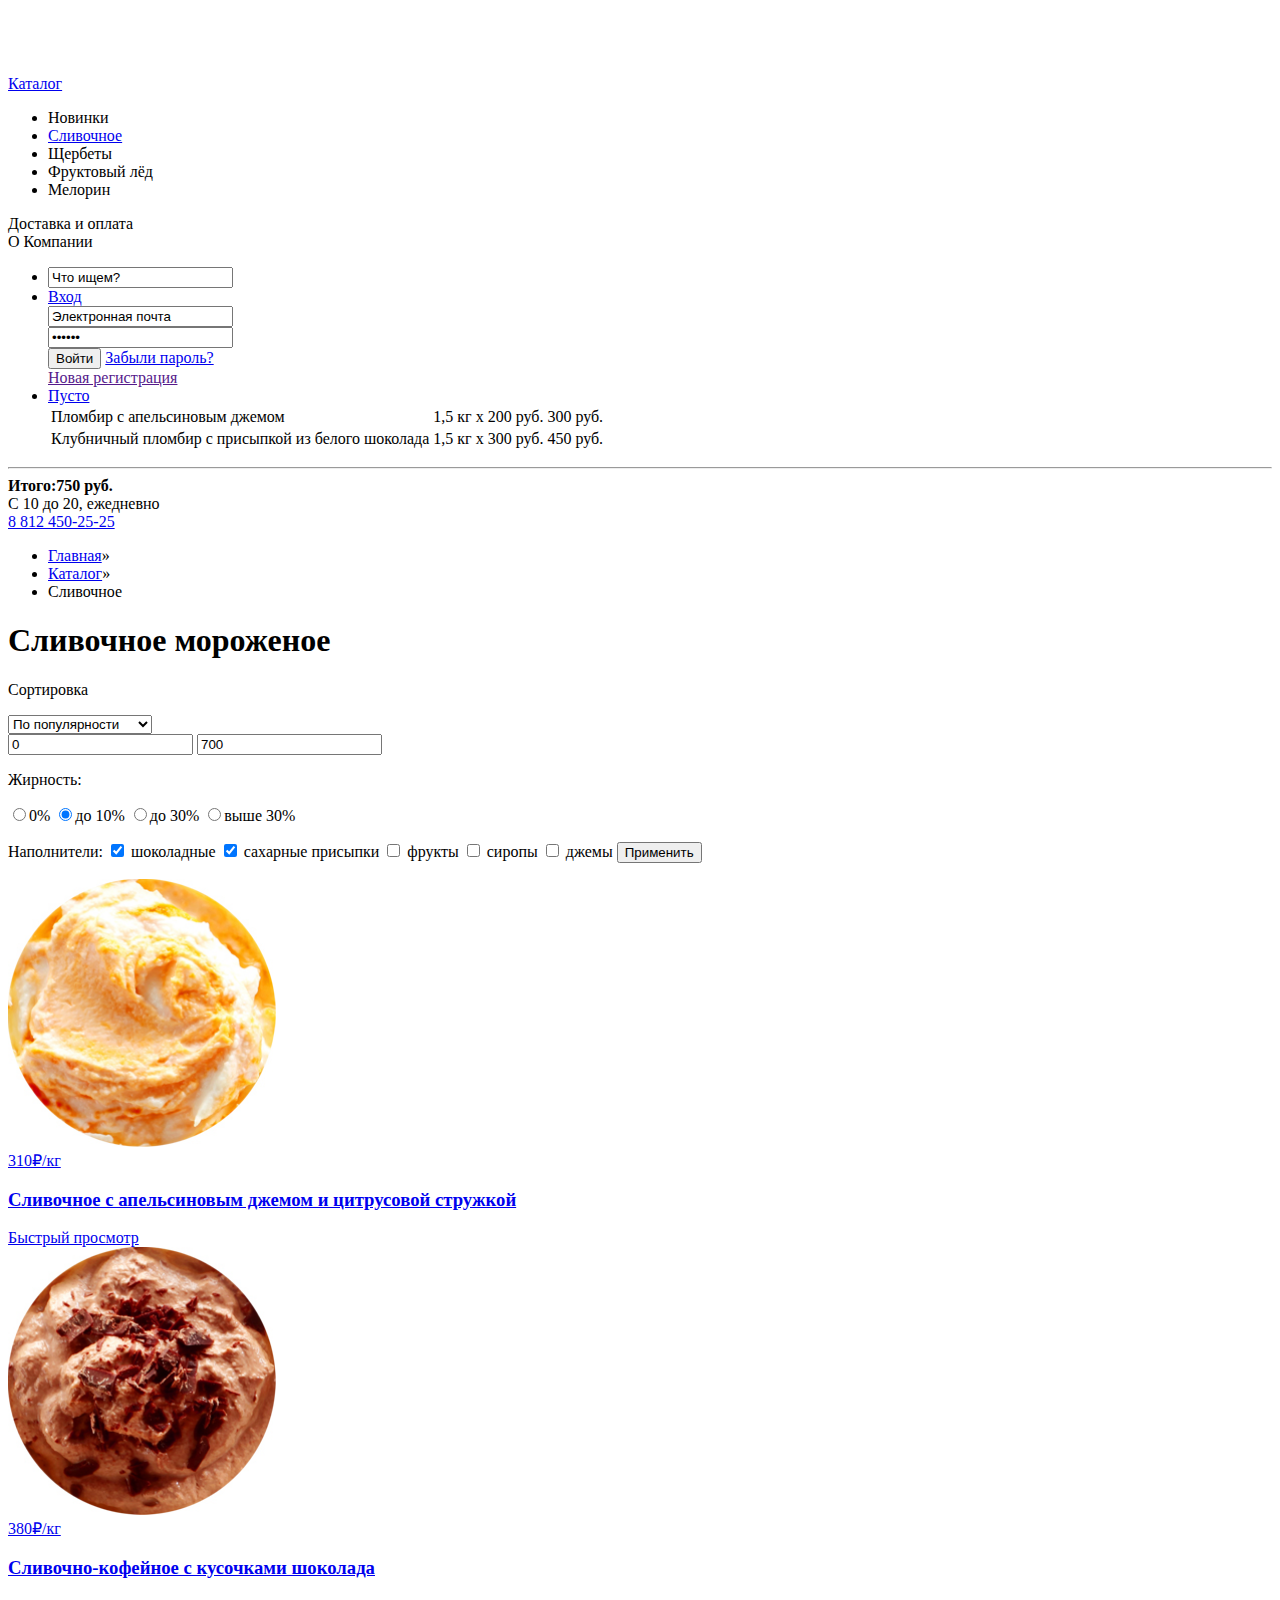
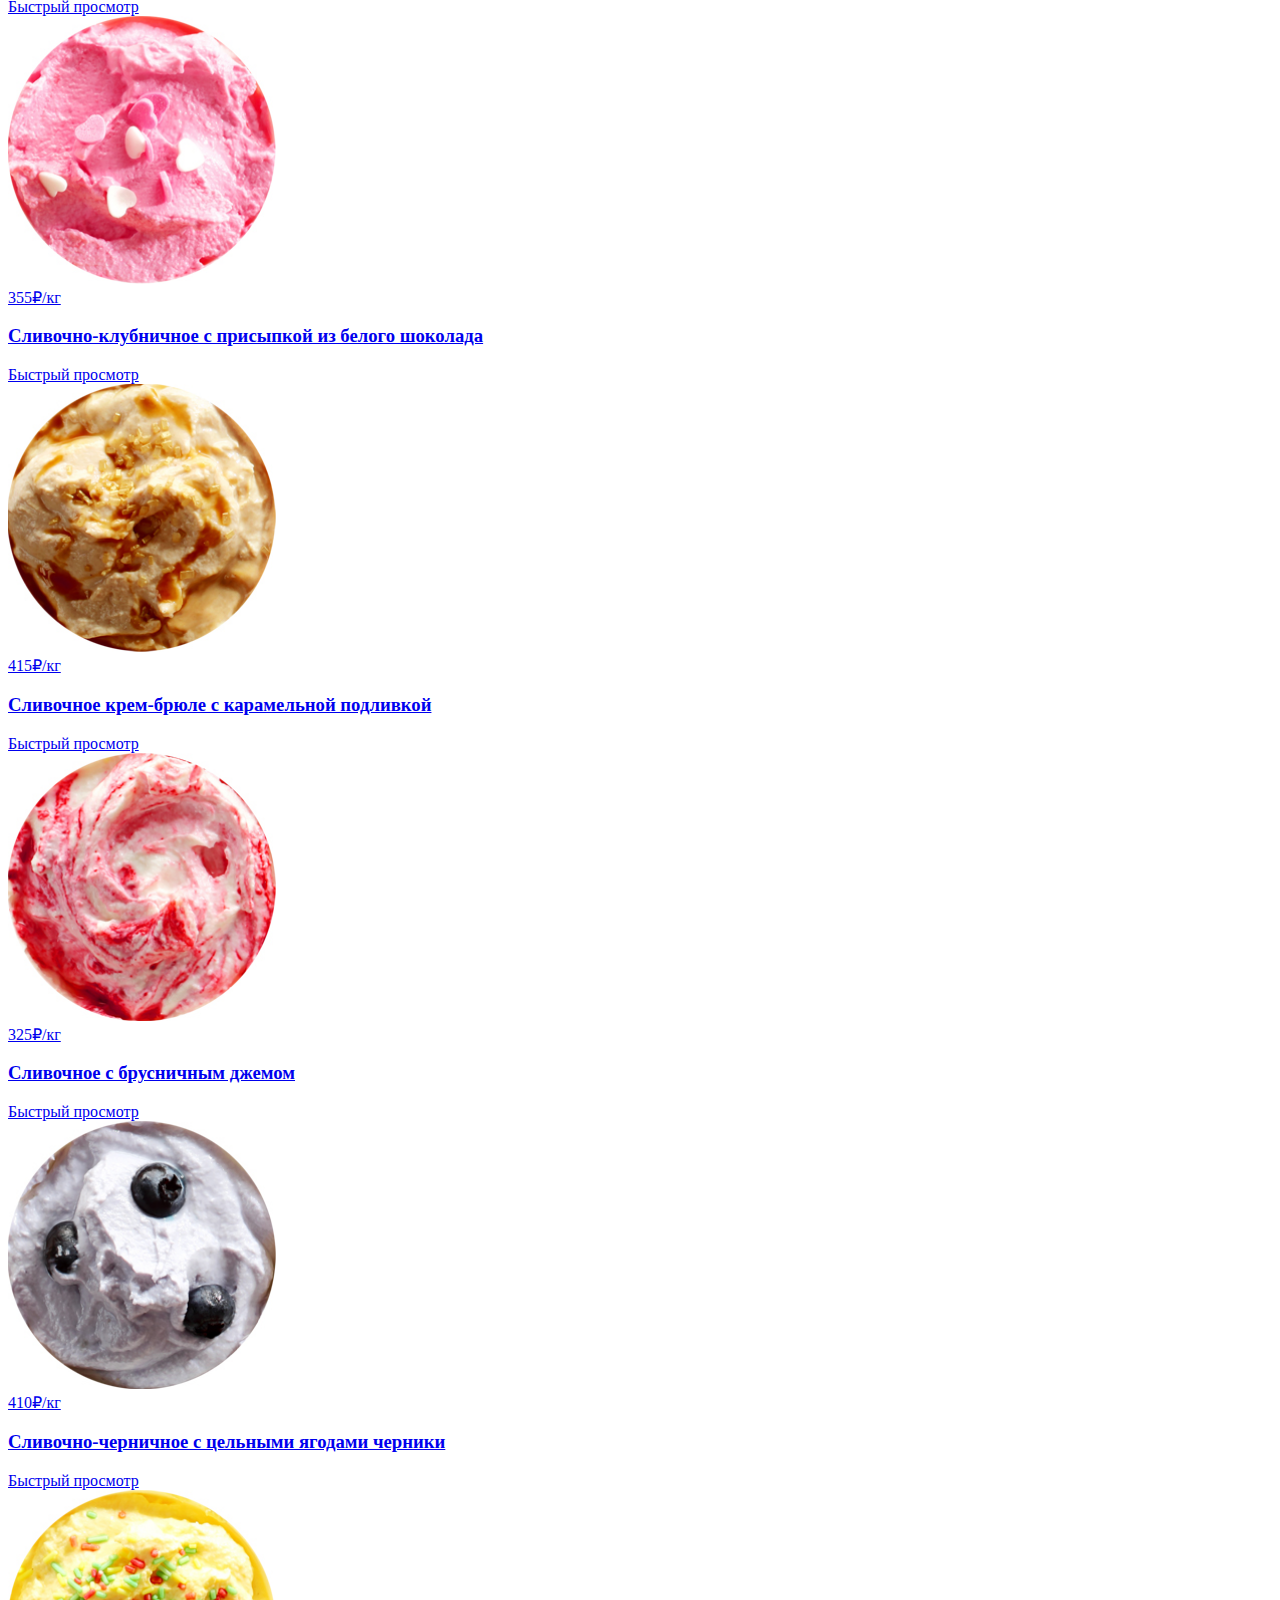
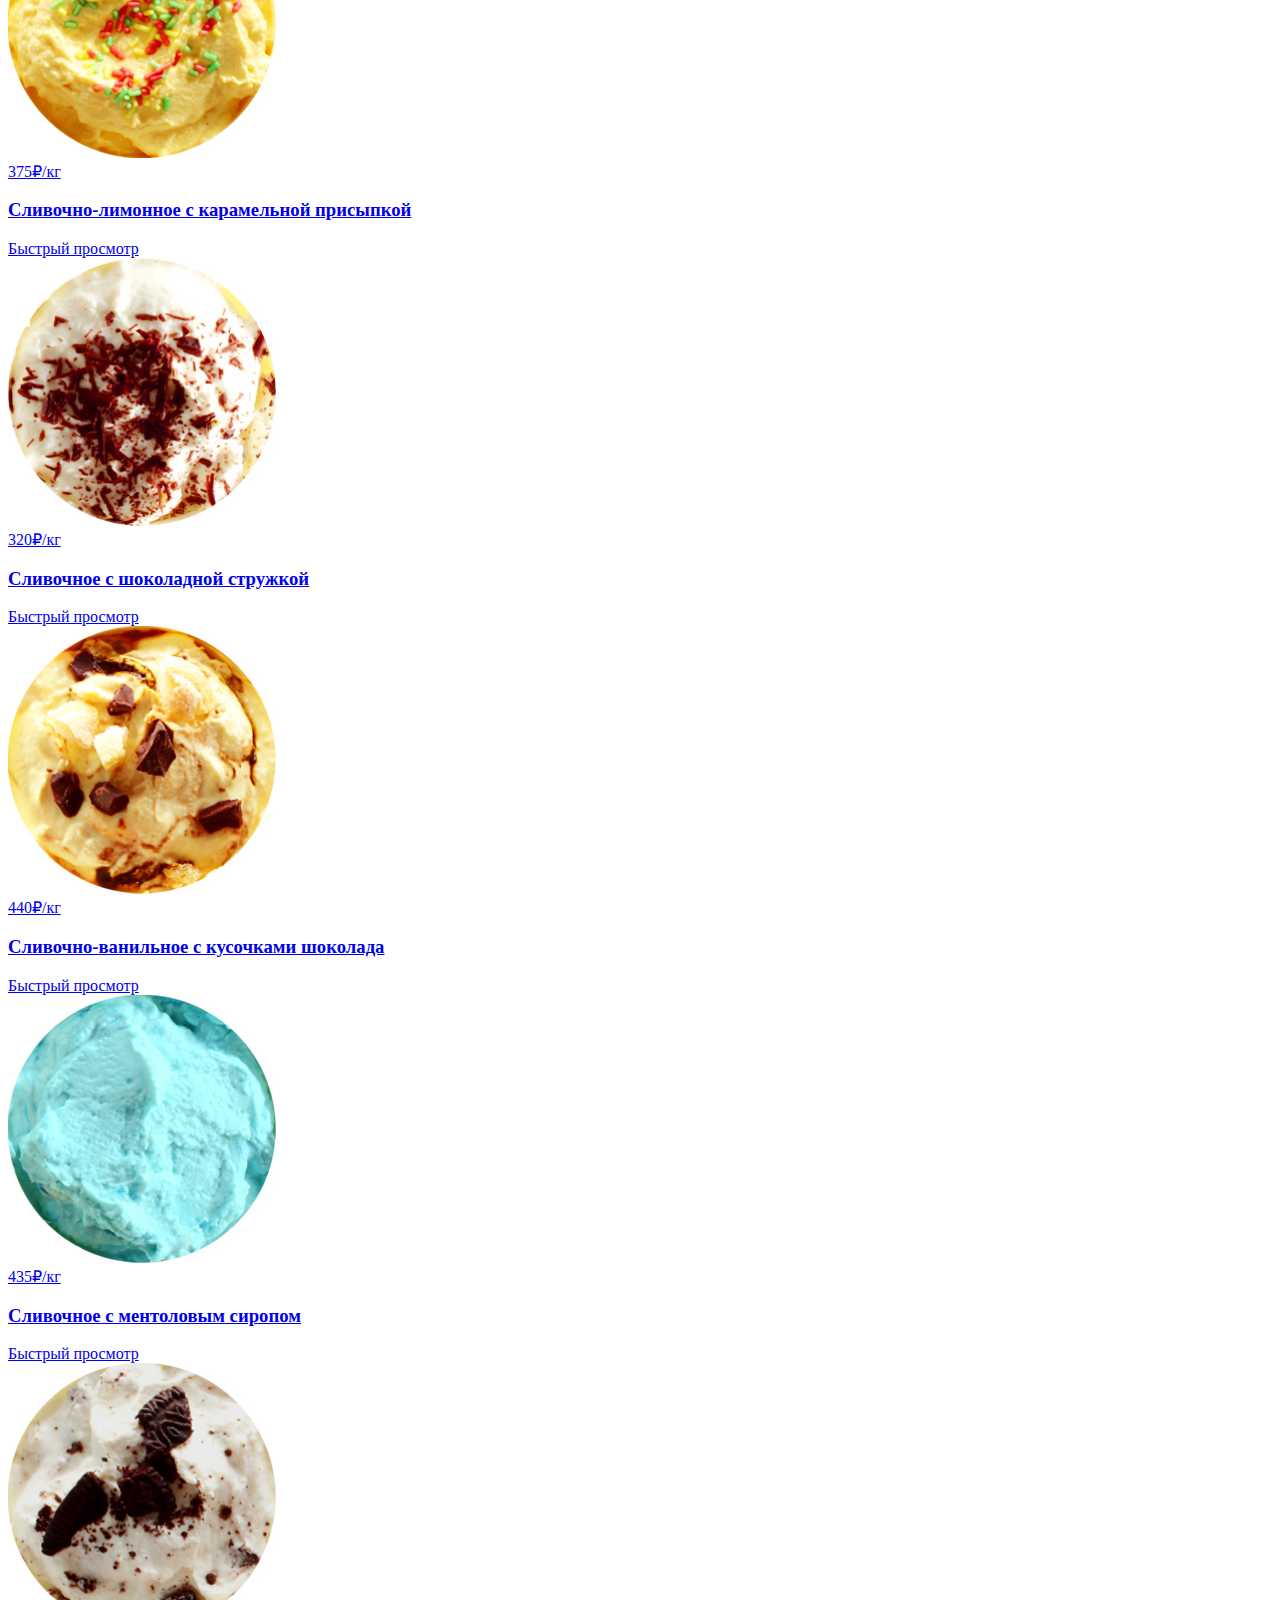
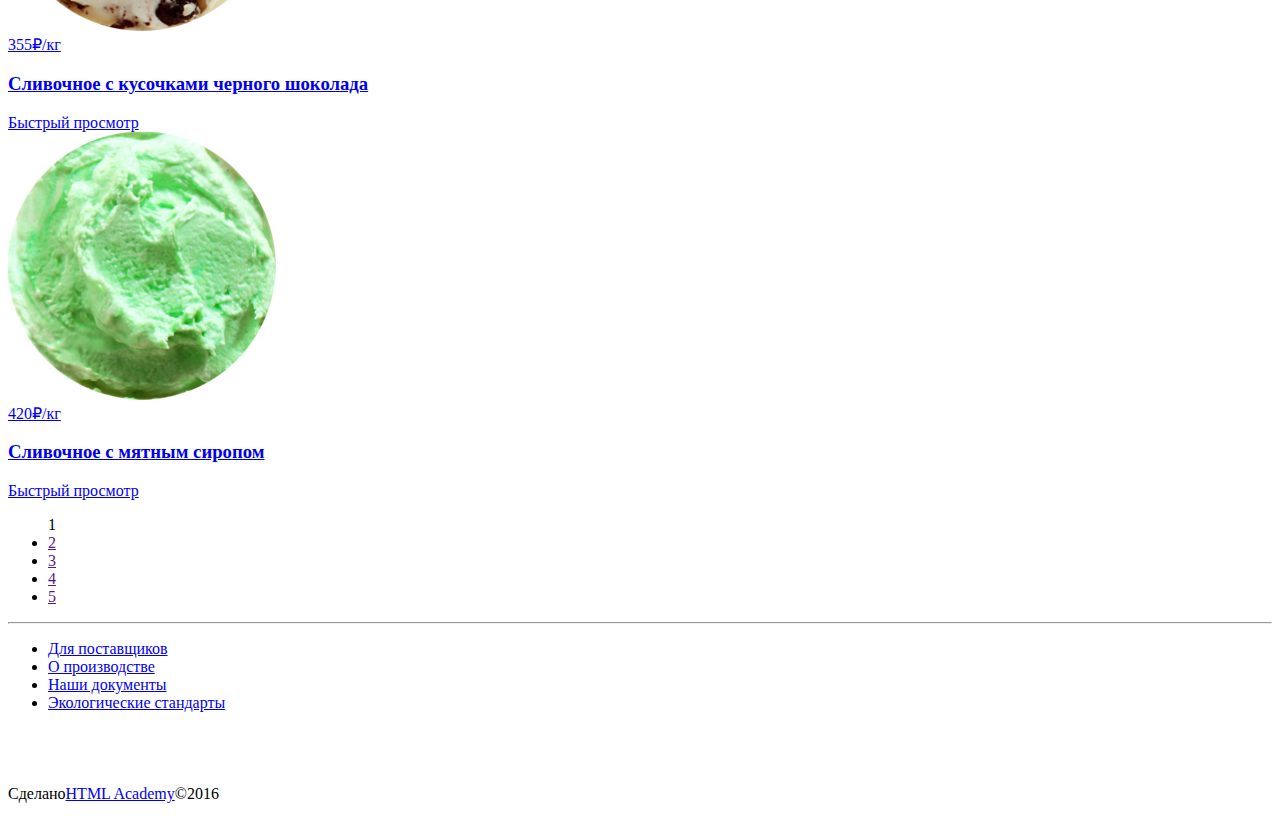
==== catalog.html @ 2884631d "убрала «от» и «до»" ====
<!DOCTYPE html>
<html lang="ru">
<head>
    <meta charset="UTF-8">
    <title>HTML Academy: Глейси</title>
</head>
<body>
    <header сlass="main-header">
         <div class="container">
            <div class="main-logo">
                <img src="img/logo.png" width="153" height="63" alt="Логотип Gllacy">
            </div>
            <nav class="main-navigation">
                <div class="top-menu">
                    <a href="catalog.html">Каталог</a>
                        <ul class="sub-menu">
                            <li>Новинки</li>
                            <li><a href="catalog.html">Сливочное</a></li>
                            <li>Щербеты</li>
                            <li>Фруктовый лёд</li>
                            <li>Мелорин</li>
                        </ul>
                </ul>
                    <div>Доставка и оплата</div>
                    <div>О Компании</div>
                </div>
            </nav>
            <ul class="user-block">
                 <li class="search">
                    <form class="search-field" action="#">
                        <a class="search" href="#"></a>
                            <input type="text" name="search" value="Что ищем?"> 
                    </form>
                </li>
                <li class="login">
                    <form action="#">
                        <a class="login" href="#">Вход</a>
                        <div class="login">
                            <input type="text" name="login" id="login-field" value="Электронная почта"><br>
                            <input type="password" name="password" id="password-field" value="Пароль"><br>
                            <input type="submit" value="Войти">
                            <a href="#">Забыли пароль?</a><br>
                            <a href="">Новая регистрация</a>
                        </div>
                    </form>
                </li>
                <li class="cart">
                    <a class="login" href="#">Пусто</a>
                    <table>
                        <tr>
                            <td>Пломбир с апельсиновым джемом</td>
                            <td>1,5 кг х 200 руб.</td>
                            <td>300 руб.</td>
                        </tr>
                        <tr>
                            <td>Клубничный пломбир с присыпкой из белого шоколада</td>
                            <td>1,5 кг х 300 руб.</td>
                            <td>450 руб.</td>
                        </tr>    
                    </table>
                </li>
            </ul>
            <hr> 
            <span><strong>Итого:750 руб.</strong> </span>
            <div class="head-phone">
                C 10 до 20, ежедневно
                <div class="phone">
                    <a href="tel:+8(812)450-25-25">8 812 450-25-25</a>
                </div>
            </div>
        </div>
    </header>
    <mail class="catalog-content"></div>
        <div id="page" class="catalog">
            <ul class="breadcrumbs">
                <li><a href="index.html" title="Главная">Главная</a>&#187;</li>
                <li><a href="#" title="Каталог">Каталог</a>&#187;</li>
                <li>Сливочное</li>
            </ul>
            <h1>Сливочное мороженое</h1>
            <div class="filter">
                <p class="filter">Сортировка</p>
                <select id="sort">
                    <option>По популярности</option>
                    <option>Сначала недорогие</option>
                    <option>Сначала дорогие</option>
                    <option>По жирности</option>
                    <img src="http://placehold.it/10x10" alt="">
                </select>
                <div class="range-filter">
                    <div class="range-controls">
                        <div class="scale">
                            <div style="margin-left:50px;width:100px;" class="bar"></div>
                        </div>
                        <div class="toggle min-toggle"></div>
                        <div class="toggle max-toggle"></div>
                    </div>
                    <div class="price-controls">
                        <input class="min-price" type="text" value="0">
                        <input class="max-price" type="text" value="700">
                    </div>
                </div>
            </div>
                </select>
                <p class="filter">Жирность:</p>
                <label for="fat-content-1">
                    <input id="fat-content-1" type="radio" name="fat-content" value="0%">0%
                </label>
                <label for="fat-content-2">
                    <input id="fat-content-2" type="radio" name="fat-content" value="до 10%" checked>до 10%
                </label>
                <label for="fat-content-3">
                    <input id="fat-content-3" type="radio" name="fat-content" value="до 30%">до 30%
                </label>
                <label for="fat-content-4">
                    <input id="fat-content-4" type="radio" name="fat-content" value="выше 30%">выше 30%
                </label>
                <form action="#" method="post">
                    <p class="filter">Наполнители:
                        <input type="checkbox" name="structure" id="structure-1" checked>
                        <label for="structure-1">шоколадные</label>
                        <input type="checkbox" name="structure" id="structure-2" checked>
                        <label for="structure-2">сахарные присыпки</label>
                        <input type="checkbox" name="structure" id="structure-3">
                        <label for="structure-3">фрукты</label>
                        <input type="checkbox" name="structure" id="structure-4">
                        <label for="structure-4">сиропы</label>
                        <input type="checkbox" name="structure" id="structure-5">
                        <label for="structure-4">джемы</label>
                        <input type="submit" value="Применить">
                    </p>
                </form>
            <div class="catalog-content">
                <a class="items" href="#">
                    <div class="items-1">
                        <img src="img/cat_1.jpg" width="268" alt="Сливочное с апельсиновым джемом и цитрусовой стружкой">
                        <div class="items-price">310₽/кг</div>
                        <h3><a href="#">Сливочное с апельсиновым джемом и цитрусовой стружкой</a></h3>
                        <a href="#" class="btn">Быстрый просмотр</a>
                    </div>
                </a>
                <a class="items" href="#">
                    <div class="items-2">
                        <img src="img/cat_2.jpg" width="268" alt="Сливочно-кофейное с кусочками шоколада">
                        <div class="items-price">380₽/кг</div>
                        <h3><a href="#">Сливочно-кофейное с кусочками шоколада</a></h3>
                        <a href="#" class="btn">Быстрый просмотр</a>
                    </div>
                </a>
                <a class="items" href="#">
                    <div class="items-3">
                        <img src="img/cat_3.jpg" width="268" alt="Сливочно-клубничное с присыпкой из белого шоколада">
                        <div class="items-price">355₽/кг</div>
                        <h3><a href="#">Сливочно-клубничное с присыпкой из белого шоколада</a></h3>
                        <a href="#" class="btn">Быстрый просмотр</a>
                    </div>
                </a>
                <a class="items" href="#">
                    <div class="items-4">
                        <img src="img/cat_4.jpg" width="268" alt="Сливочное крем-брюле с карамельной подливкой">
                        <div class="items-price">415₽/кг</div>
                        <h3><a href="#">Сливочное крем-брюле с карамельной подливкой</a></h3>
                        <a href="#" class="btn">Быстрый просмотр</a>
                    </div>
                </a>
                <a class="items" href="#">
                    <div class="items-5">
                        <img src="img/cat_5.jpg" width="268" alt="Сливочное с брусничным джемом">
                        <div class="items-price">325₽/кг</div>
                        <h3><a href="#">Сливочное с брусничным джемом</a></h3>
                        <a href="#" class="btn">Быстрый просмотр</a>
                    </div>
                </a>
                <a class="items" href="#">
                    <div class="items-6">
                        <img src="img/cat_6.jpg" width="268" alt="Сливочно-черничное с цельными ягодами черники">
                        <div class="items-price">410₽/кг</div>
                        <h3><a href="#">Сливочно-черничное с цельными ягодами черники</a></h3>
                        <a href="#" class="btn">Быстрый просмотр</a>
                    </div>
                </a>
                <a class="items" href="#">
                    <div class="items-7">
                        <img src="img/cat_7.jpg" width="268" alt="Сливочно-лимонное с карамельной присыпкой">
                        <div class="items-price">375₽/кг</div>
                        <h3><a href="#">Сливочно-лимонное с карамельной присыпкой</a></h3>
                        <a href="#" class="btn">Быстрый просмотр</a>
                    </div>
                </a>
                 <a class="items" href="#">
                    <div class="items-8">
                        <img src="img/cat_8.jpg" width="268" alt="Сливочное с шоколадной стружкой">
                        <div class="items-price">320₽/кг</div>
                        <h3><a href="#">Сливочное с шоколадной стружкой</a></h3>
                        <a href="#" class="btn">Быстрый просмотр</a>
                    </div>
                </a>
                <a class="items" href="#">
                    <div class="items-9">
                        <img src="img/cat_9.jpg" width="268" alt="Сливочно-ванильное с кусочками шоколада">
                        <div class="items-price">440₽/кг</div>
                        <h3><a href="#">Сливочно-ванильное с кусочками шоколада</a></h3>
                        <a href="#" class="btn">Быстрый просмотр</a>
                    </div>
                </a>
                <a class="items" href="#">
                    <div class="items-10">
                        <img src="img/cat_10.jpg" width="268" alt="Сливочноe с ментоловым сиропом">
                        <div class="items-price">435₽/кг</div>
                        <h3><a href="#">Сливочноe с ментоловым сиропом</a></h3>
                        <a href="#" class="btn">Быстрый просмотр</a>
                    </div>
                </a>
                <a class="items" href="#">
                    <div class="items-11">
                        <img src="img/cat_11.jpg" width="268" alt="Сливочное с кусочками черного шоколада">
                        <div class="items-price">355₽/кг</div>
                        <h3><a href="#">Сливочное с кусочками черного шоколада</a></h3>
                        <a href="#" class="btn">Быстрый просмотр</a>
                    </div>
                </a>
                <a class="items" href="#">
                    <div class="items-12">
                        <img src="img/cat_12.jpg" width="268" alt="Сливочное с мятным сиропом">
                        <div class="items-price">420₽/кг</div>
                        <h3><a href="#">Сливочное с мятным сиропом</a></h3>
                        <a href="#" class="btn">Быстрый просмотр</a>
                    </div>
                </a>
                <ul class="page">1
                    <li><a class="page-1" href="">2</a></li>
                    <li><a class="page-1" href="">3</a></li>
                    <li><a class="page-1" href="">4</a></li>
                    <li><a class="page-1" href="">5</a></li>
                </ul>
                </div>
                <hr>
                </div>
            </div>    
        </div>
    </header>
  <footer class="footer-menu">
        <div class="container">
            <div class="footer-social">
                <a class="social-btn social-btn-tw" href="#"></a>
                <a class="social-btn social-btn-inst" href="#"></a>
                <a class="social-btn social-btn-fb" href="#"></a>
                <a class="social-btn social-btn-vk" href="#"></a>
            </div>
            <div class="designer-block">
                <ul class="top-menu">
                    <li><a href="#">Для поставщиков</a></li>
                    <li><a href="#">О производстве</a></li>
                    <li><a href="#">Наши документы</a></li>
                    <li><a href="#">Экологические стандарты</a></li>
                </ul>
                <div class="desinger-logo">
                        <a href="https://htmlacademy.ru">
                            <img src="img/logo_html.svg" width="108" height="37" alt="Логотип HTML Academy">  
                        </a>
                </div>
                <section class="copyright">
                    <p>Сделано<a class="btn" href="https://htmlacademy.ru">HTML Academy</a>©2016</p>
                 </section>
            </div>
        </div>
    </footer>
</body>
</html>
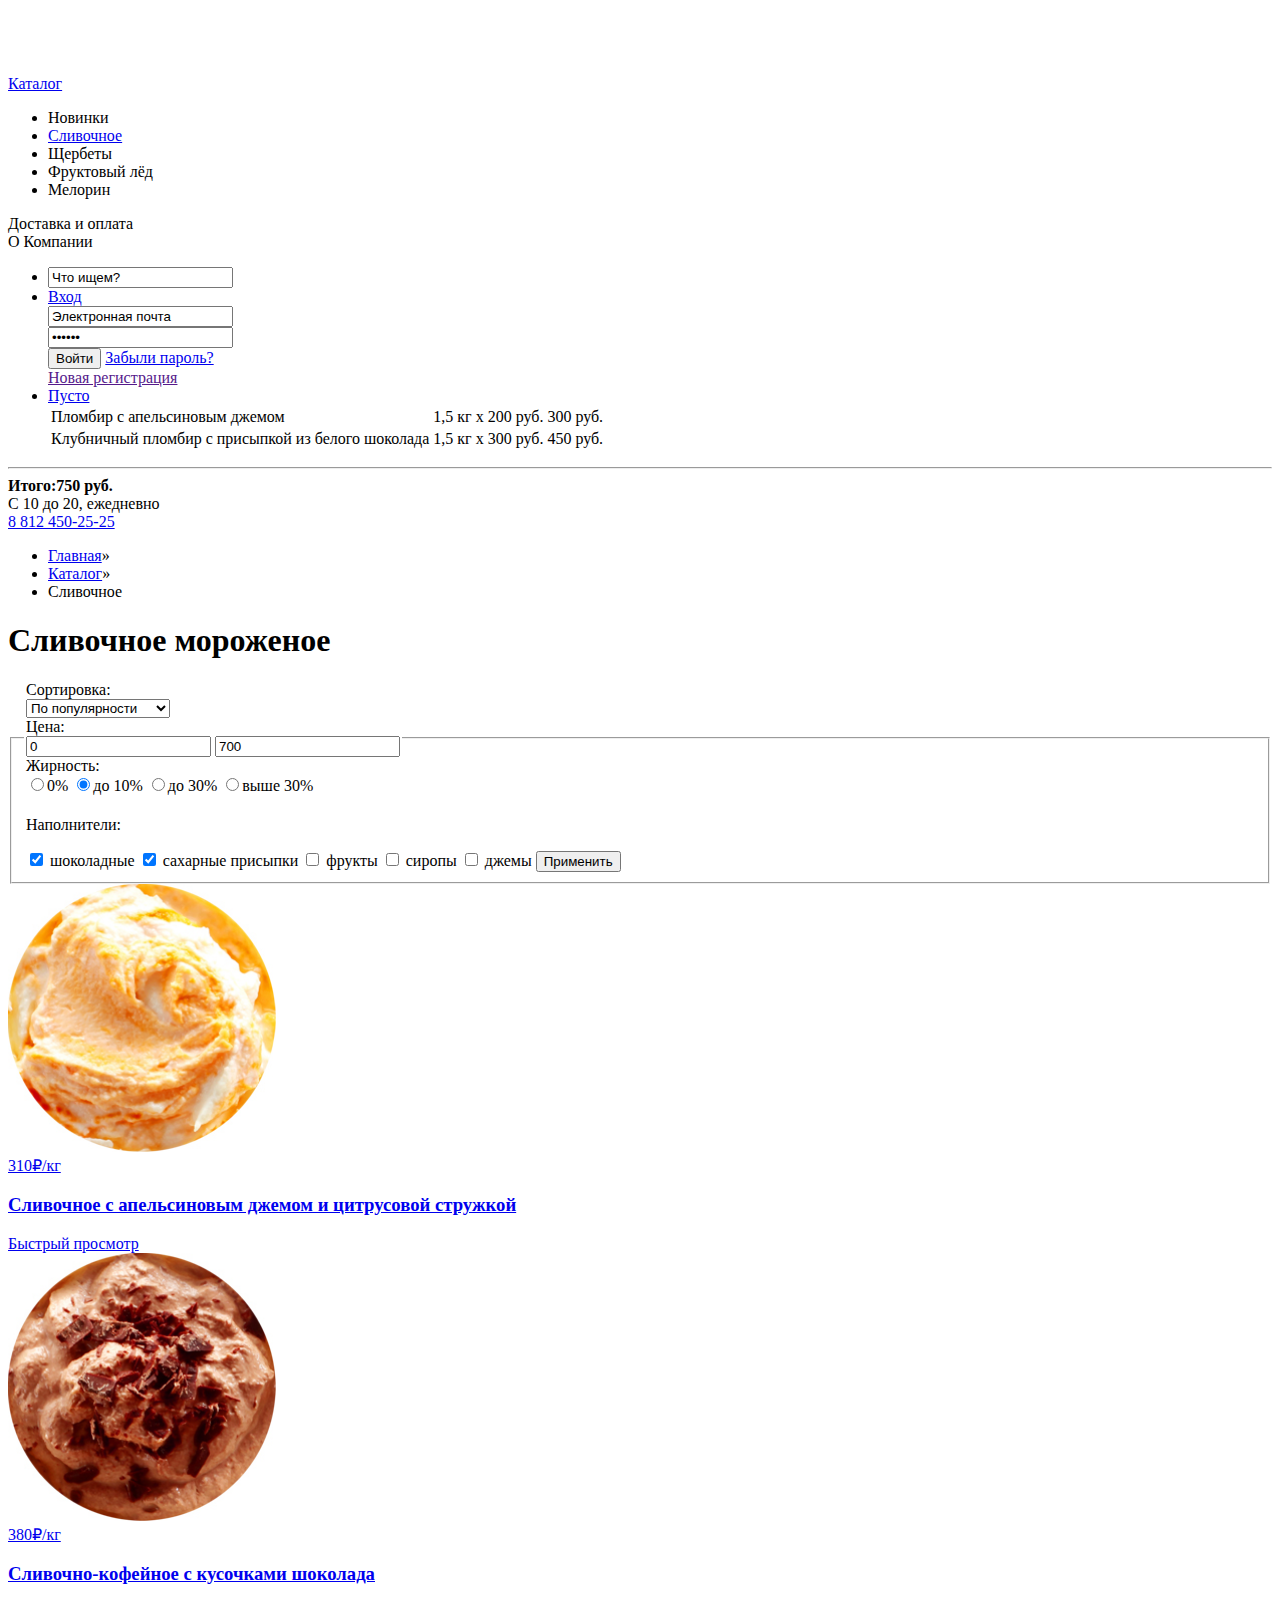
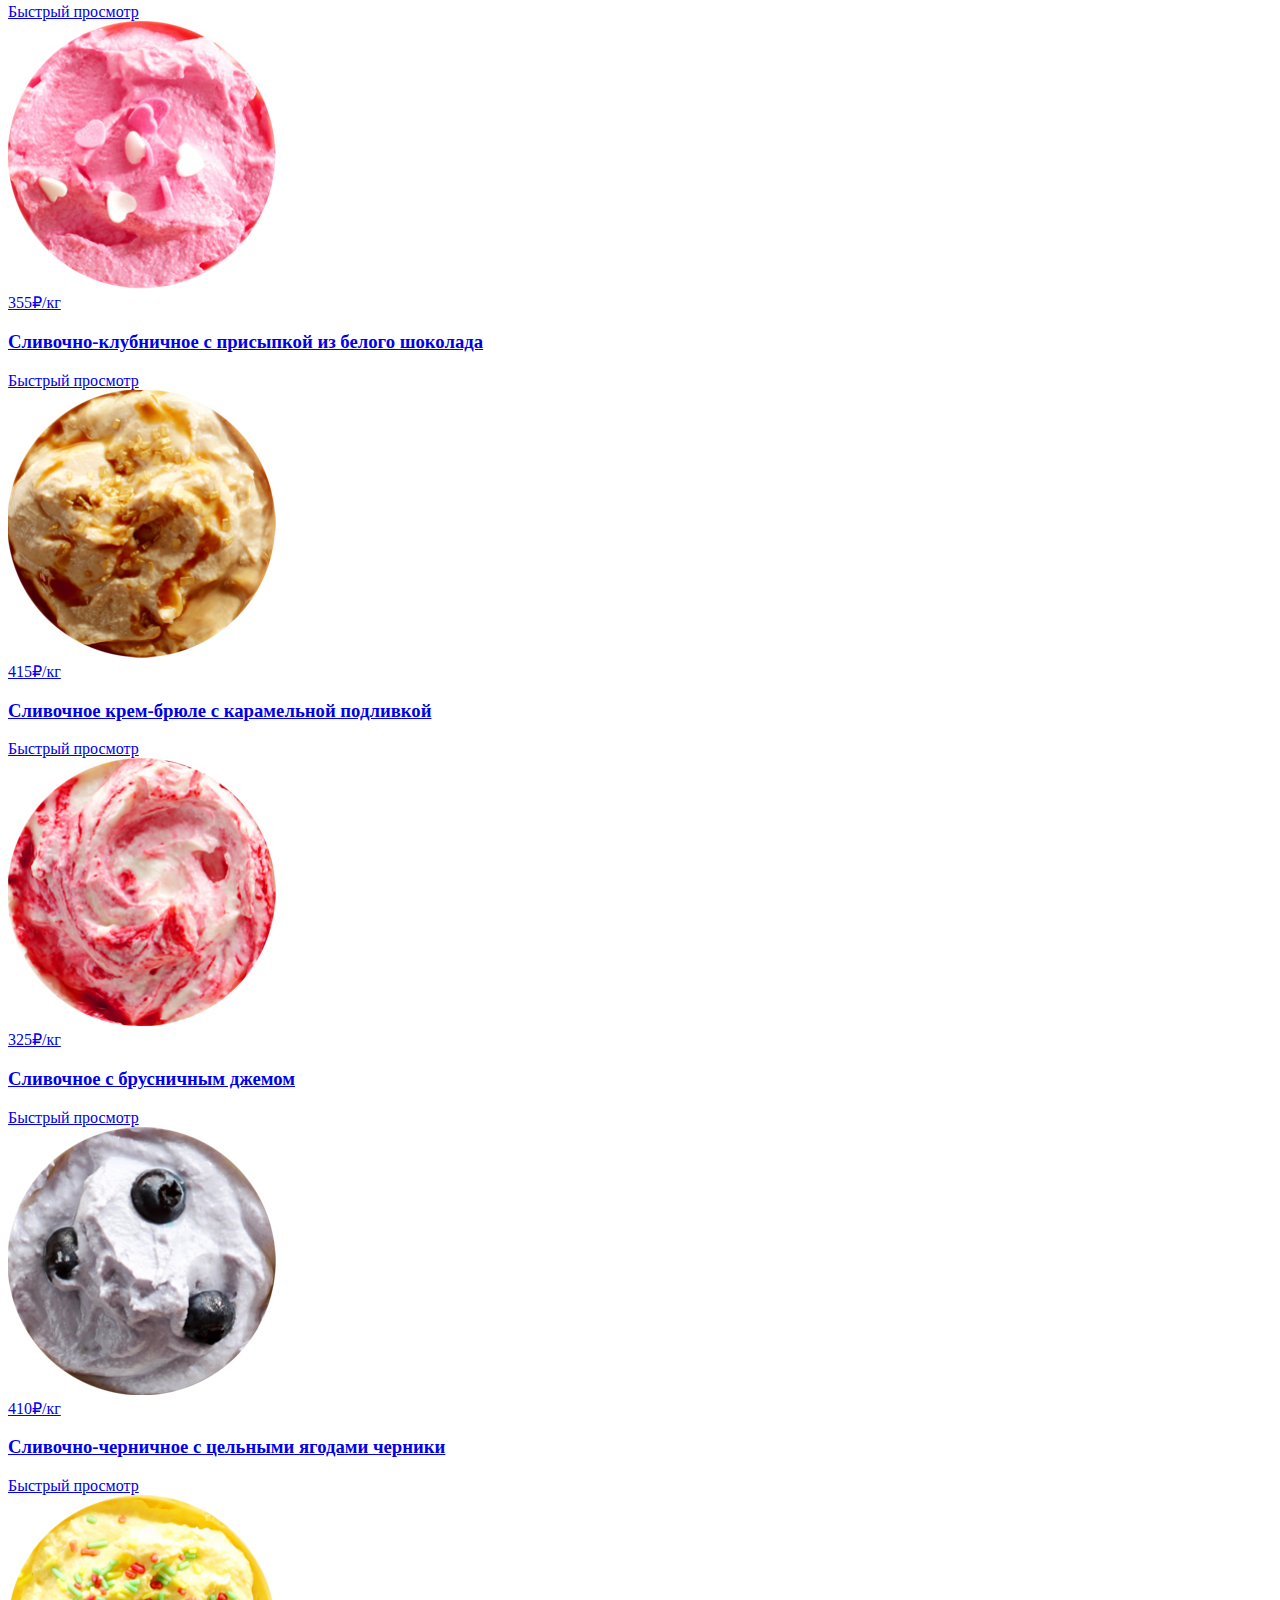
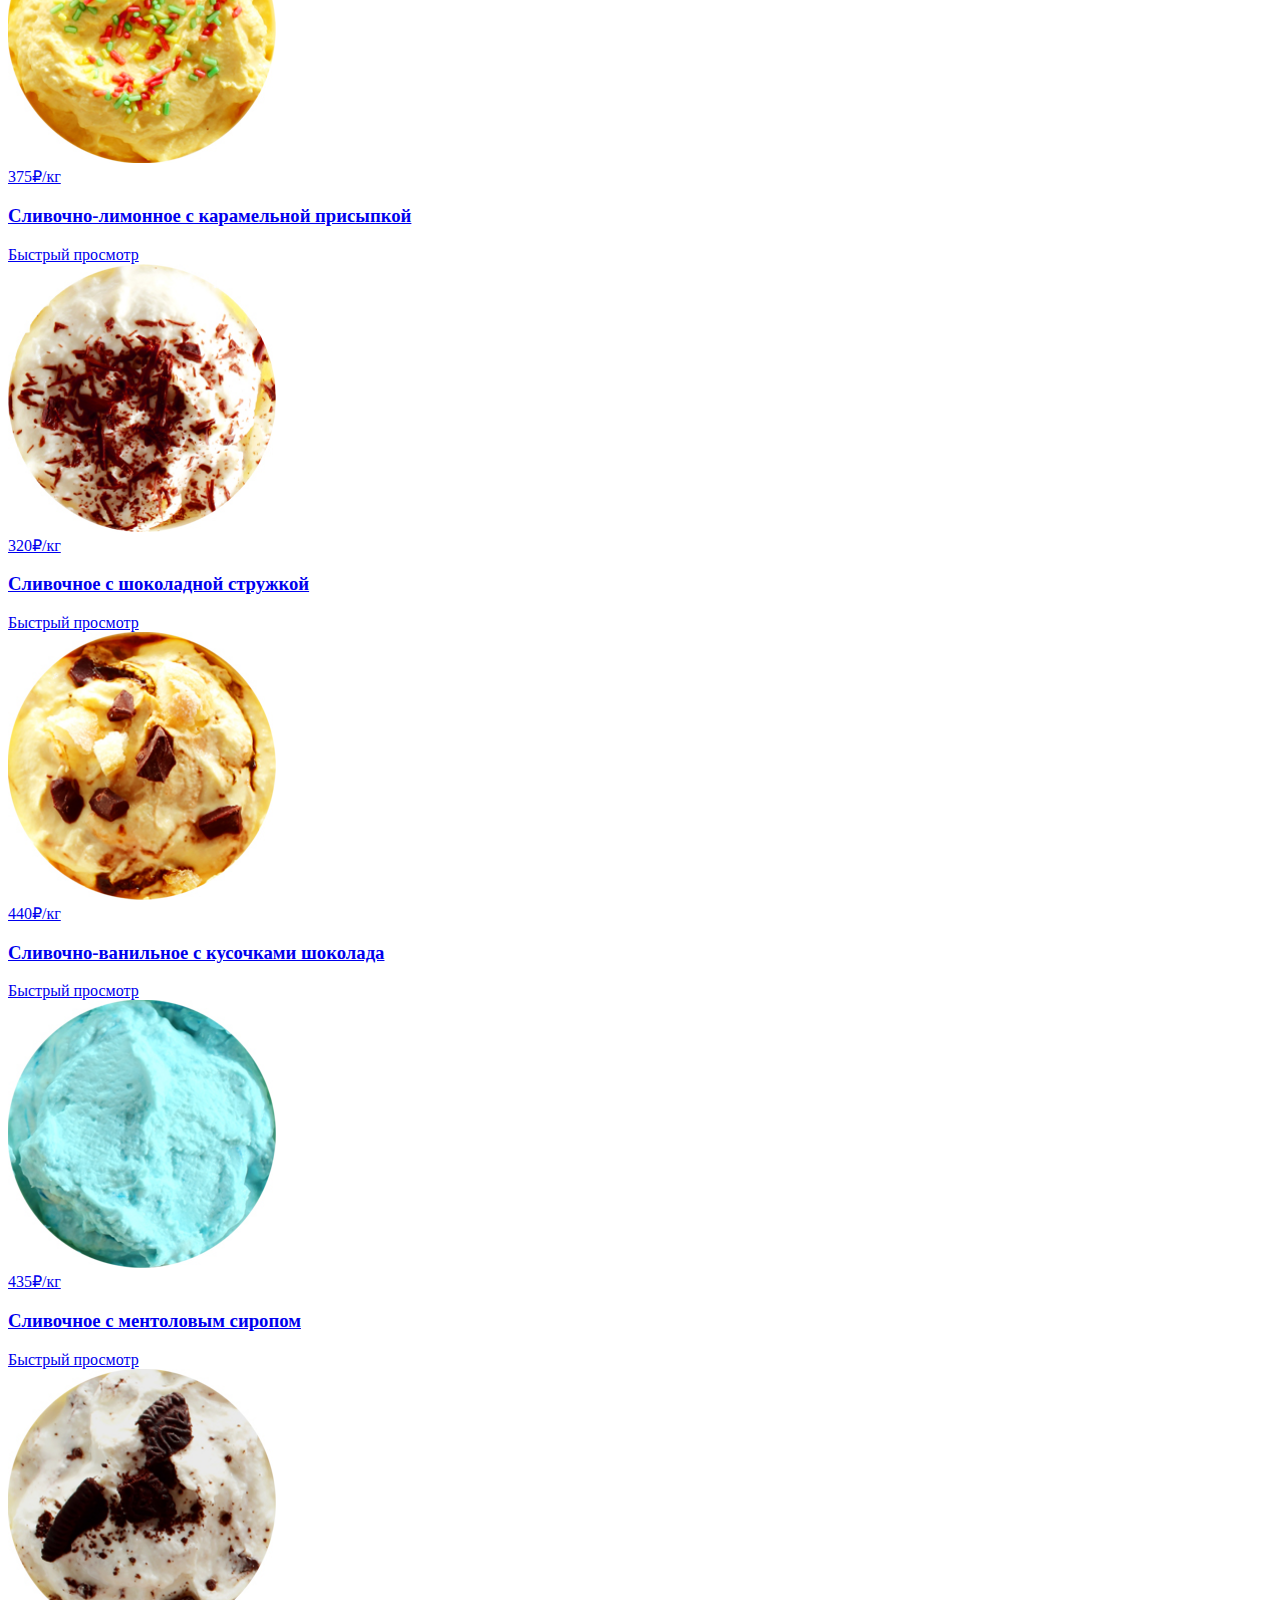
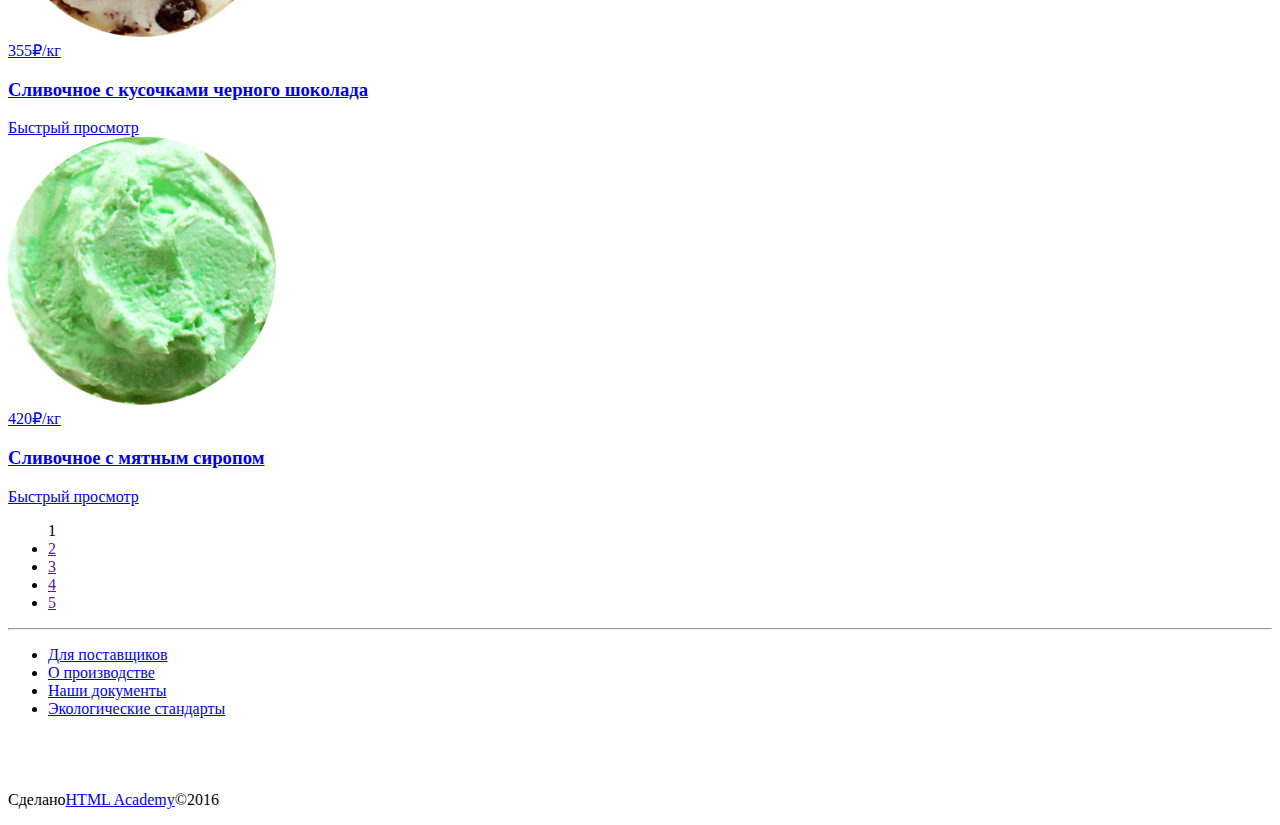
==== commit e48629ad: "Фильтры" ====
--- a/catalog.html
+++ b/catalog.html
@@ -78,45 +78,38 @@
                 <li>Сливочное</li>
             </ul>
             <h1>Сливочное мороженое</h1>
-            <div class="filter">
-                <p class="filter">Сортировка</p>
-                <select id="sort">
-                    <option>По популярности</option>
-                    <option>Сначала недорогие</option>
-                    <option>Сначала дорогие</option>
-                    <option>По жирности</option>
-                    <img src="http://placehold.it/10x10" alt="">
-                </select>
-                <div class="range-filter">
-                    <div class="range-controls">
-                        <div class="scale">
-                            <div style="margin-left:50px;width:100px;" class="bar"></div>
+            <form action="#" method="post">
+                <fieldset>
+                    <legend>
+                        <label for="sort">Сортировка:</label><br>
+                        <select id="sort">
+                            <option>По популярности</option>
+                            <option>Сначала недорогие</option>
+                            <option>Сначала дорогие</option>
+                            <option>По жирности</option>
+                        </select>
+                        <div>
+                            <label for="price">Цена:</label><br>
+                            <div class="range-controls">
+                                <div class="scale"><div style="margin-left:50px;width:100px;" class="bar"></div>
+                                    <div class="toggle min-toggle"></div>
+                                    <div class="toggle max-toggle"></div>
+                                </div>
+                            </div>
+                            <div class="price-controls">
+                                <input name="price" class="min-price" type="text" value="0">
+                                <input name="price" class="max-price" type="text" value="700">
+                            </div>
                         </div>
-                        <div class="toggle min-toggle"></div>
-                        <div class="toggle max-toggle"></div>
-                    </div>
-                    <div class="price-controls">
-                        <input class="min-price" type="text" value="0">
-                        <input class="max-price" type="text" value="700">
-                    </div>
-                </div>
-            </div>
-                </select>
-                <p class="filter">Жирность:</p>
-                <label for="fat-content-1">
-                    <input id="fat-content-1" type="radio" name="fat-content" value="0%">0%
-                </label>
-                <label for="fat-content-2">
-                    <input id="fat-content-2" type="radio" name="fat-content" value="до 10%" checked>до 10%
-                </label>
-                <label for="fat-content-3">
-                    <input id="fat-content-3" type="radio" name="fat-content" value="до 30%">до 30%
-                </label>
-                <label for="fat-content-4">
-                    <input id="fat-content-4" type="radio" name="fat-content" value="выше 30%">выше 30%
-                </label>
-                <form action="#" method="post">
-                    <p class="filter">Наполнители:
+                        <label for="radio">Жирность: <br>
+                            <input type="radio" name="fat-content" value="0%">0%
+                            <input type="radio" name="fat-content" value="до 10%" checked>до 10%
+                            <input type="radio" name="fat-content-3" value="до 30%">до 30%
+                            <input type="radio" name="fat-content" value="выше 30%">выше 30%
+                        </label>
+                    </legend>
+                    <legend>
+                        <p class="filter">Наполнители:</p>
                         <input type="checkbox" name="structure" id="structure-1" checked>
                         <label for="structure-1">шоколадные</label>
                         <input type="checkbox" name="structure" id="structure-2" checked>
@@ -128,8 +121,9 @@
                         <input type="checkbox" name="structure" id="structure-5">
                         <label for="structure-4">джемы</label>
                         <input type="submit" value="Применить">
-                    </p>
-                </form>
+                    </legend>
+                </fieldset>
+            </form>
             <div class="catalog-content">
                 <a class="items" href="#">
                     <div class="items-1">
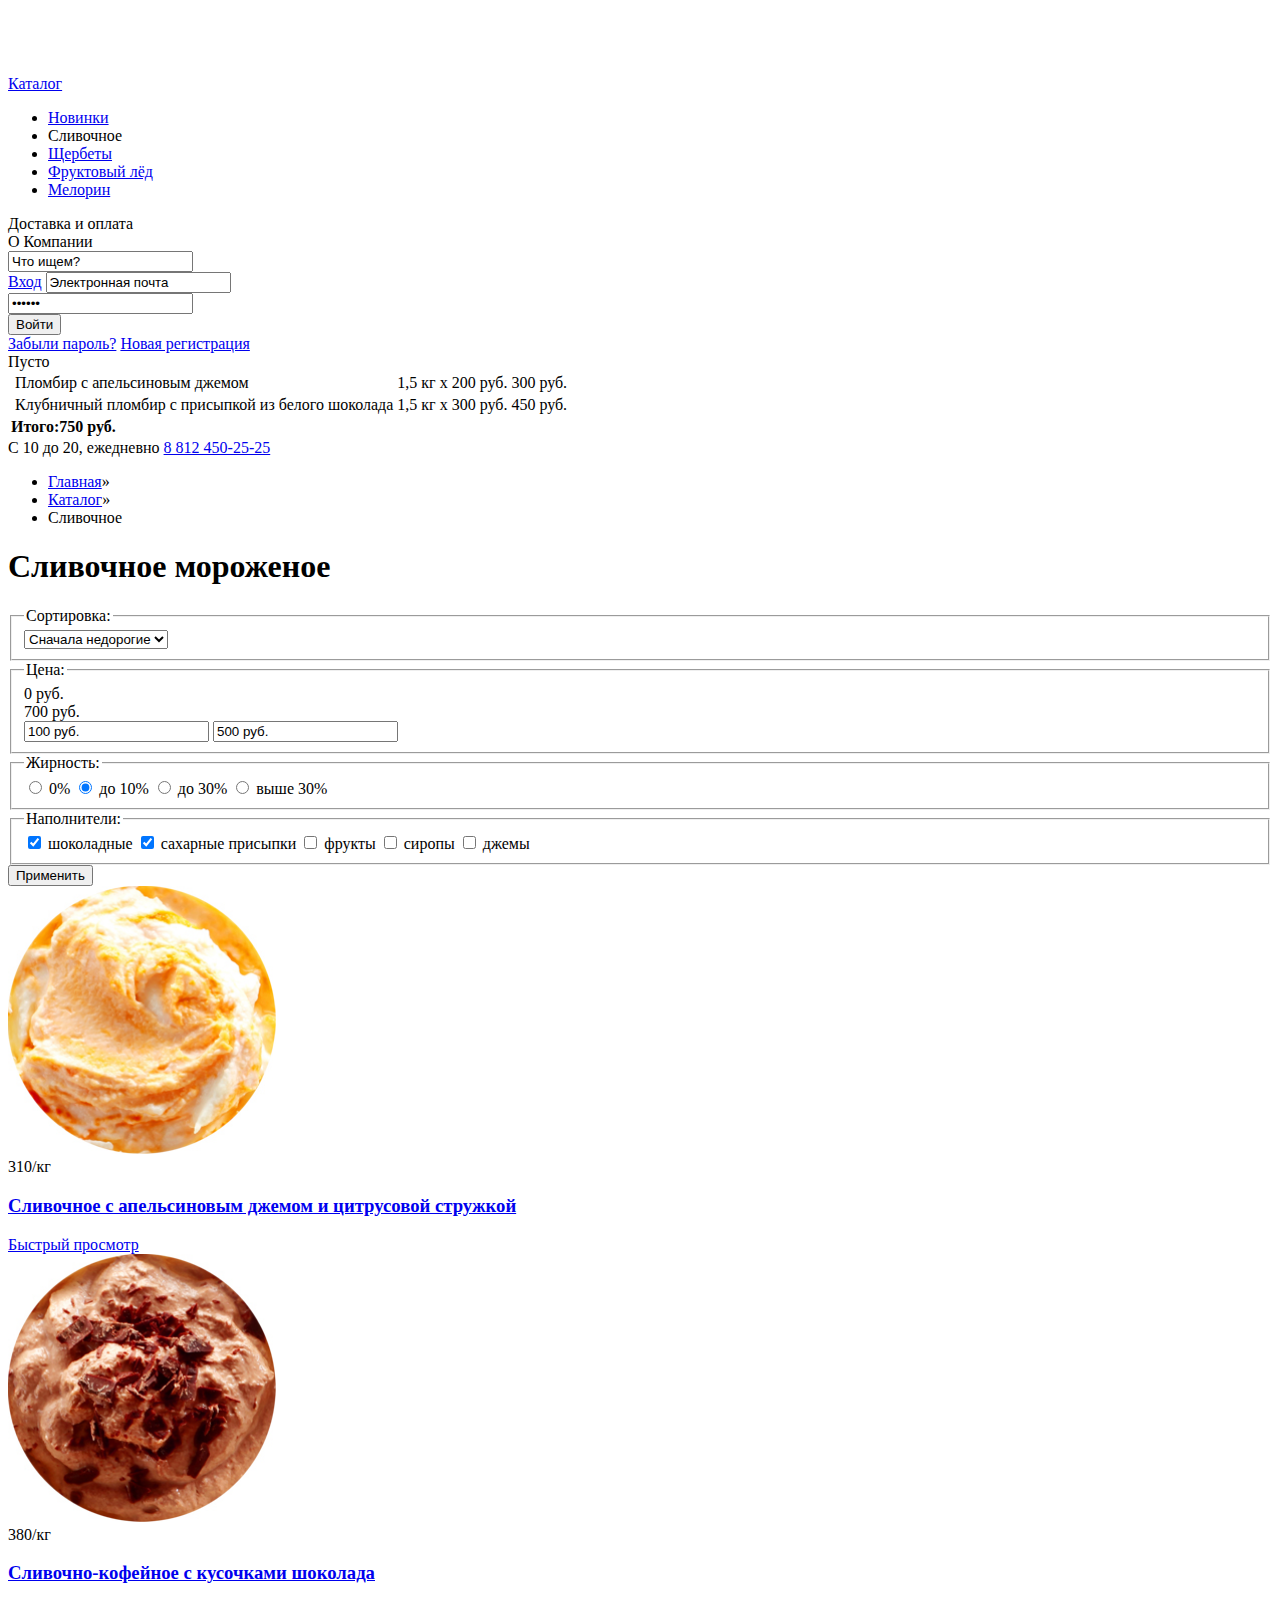
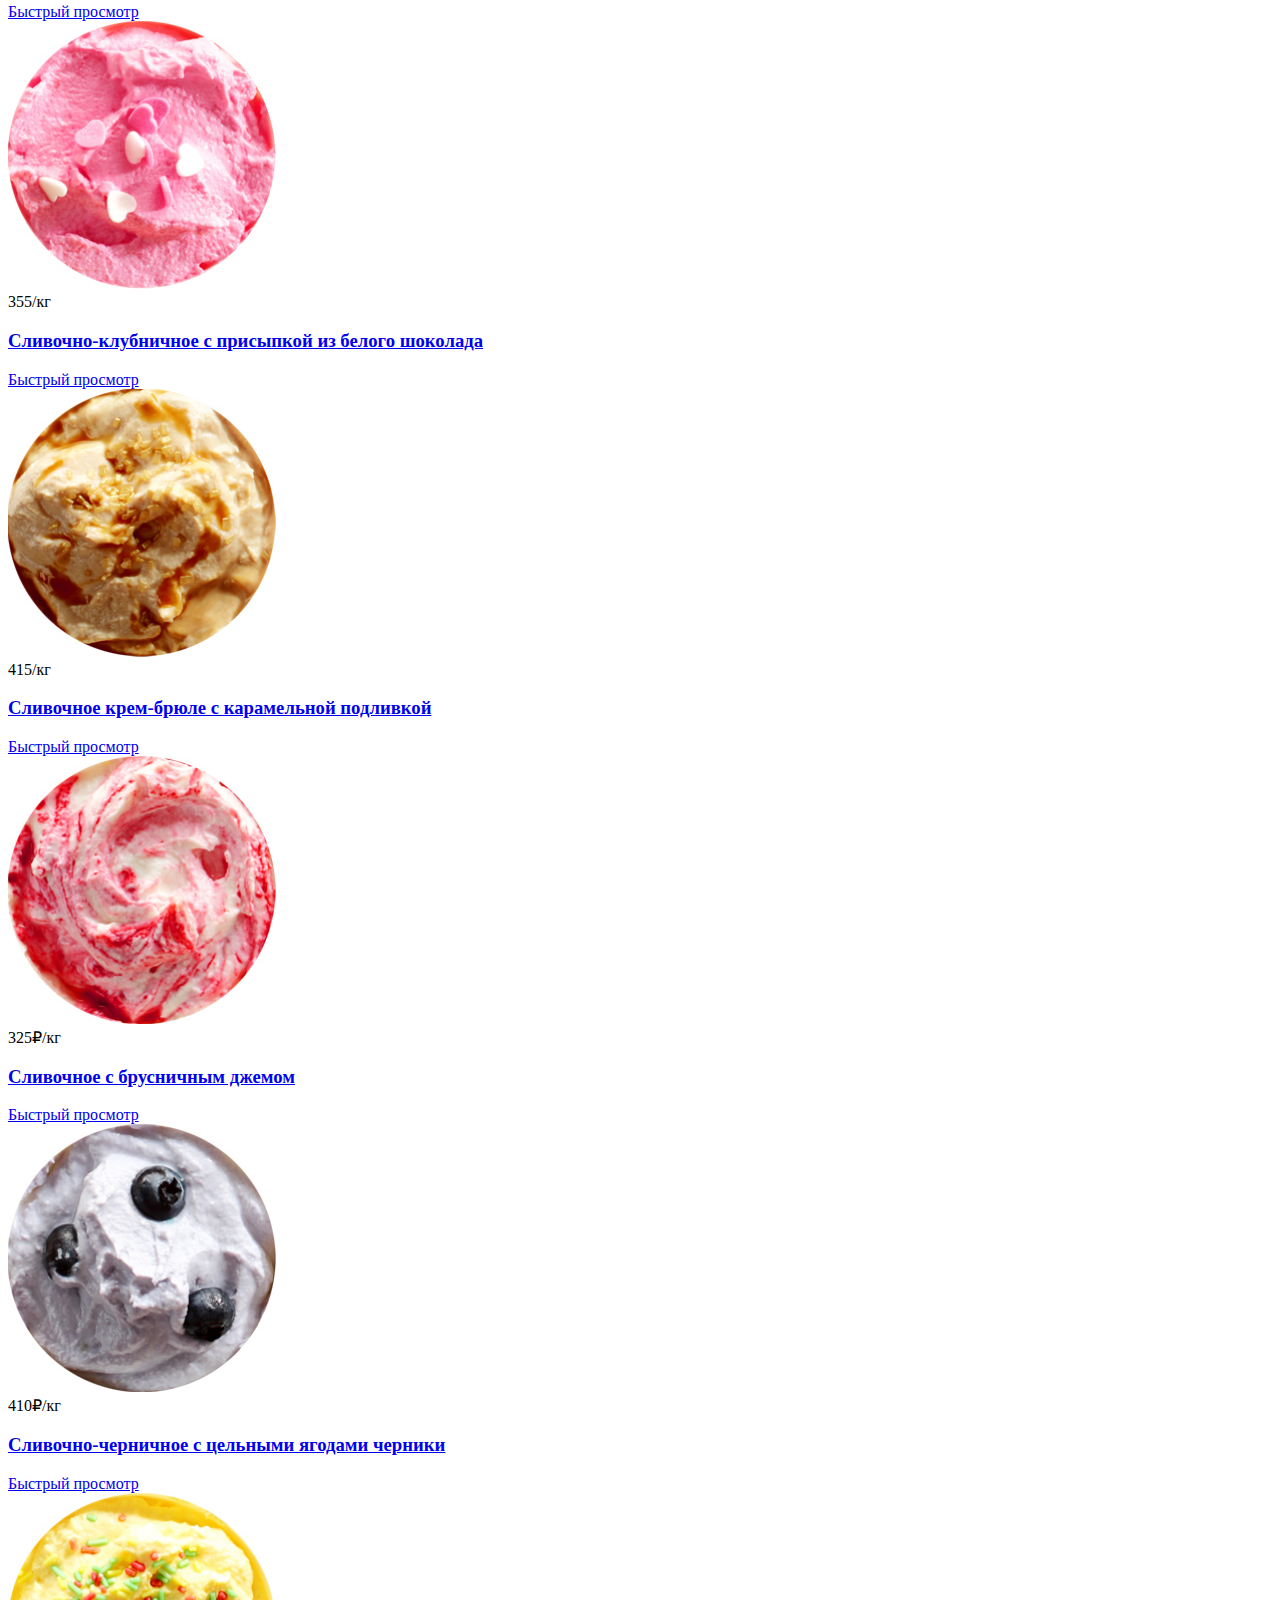
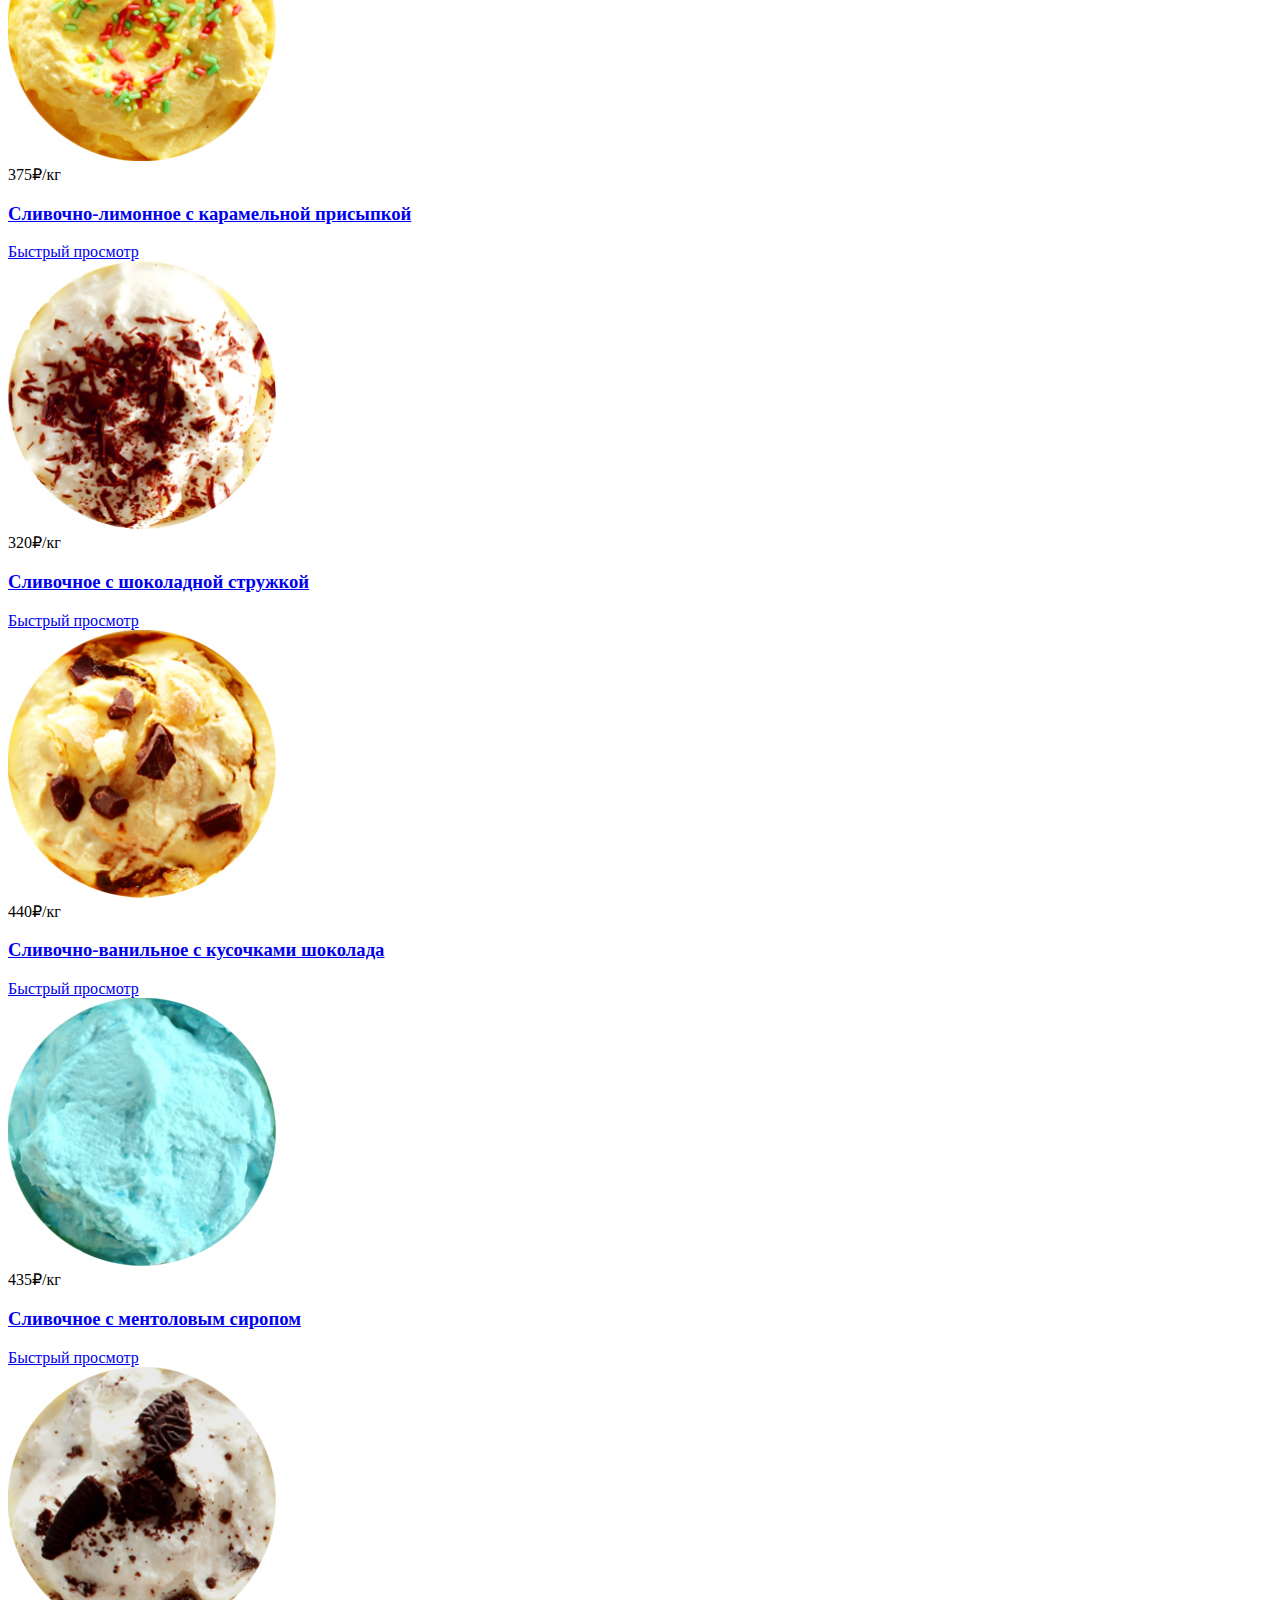
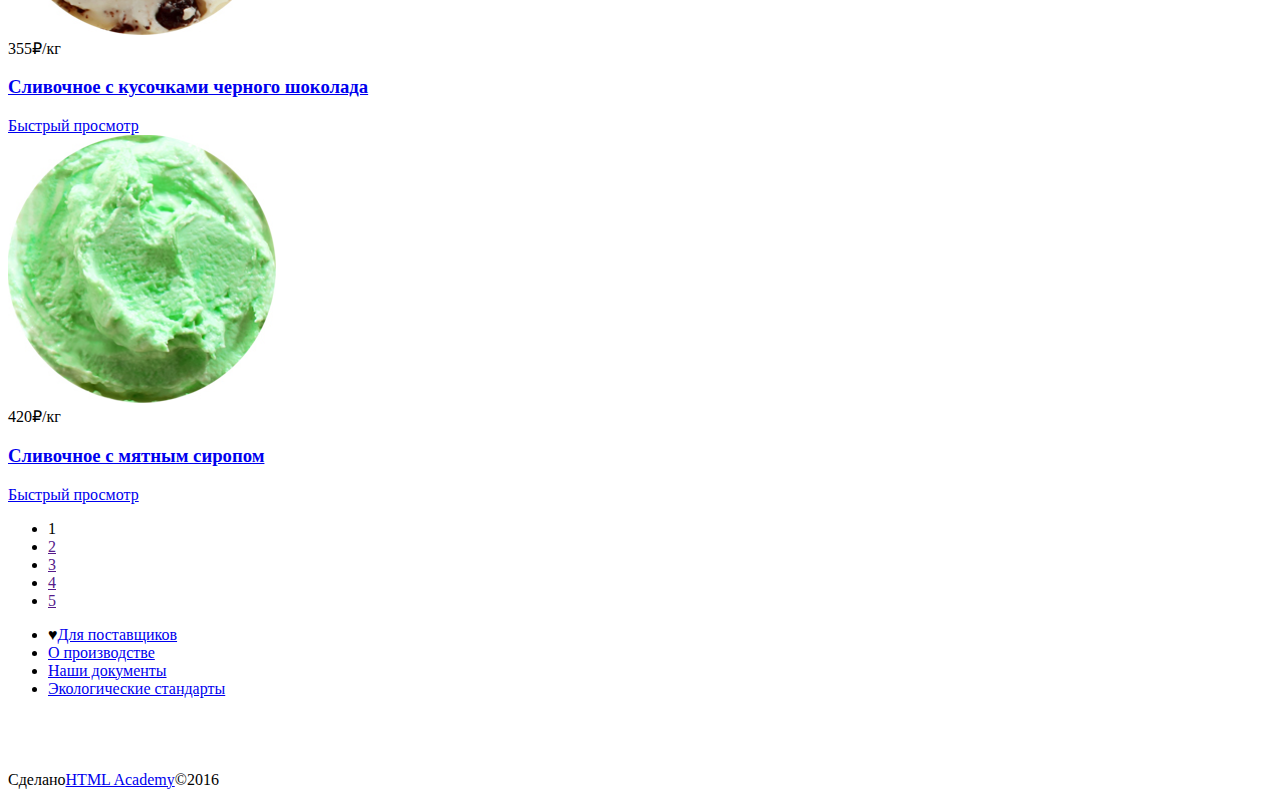
==== commit dec07cea: "Внесла все последние комменты" ====
--- a/catalog.html
+++ b/catalog.html
@@ -2,76 +2,73 @@
 <html lang="ru">
 <head>
     <meta charset="UTF-8">
-    <title>HTML Academy: Глейси</title>
+    <title>Каталог: сливочное мороженое</title>
 </head>
 <body>
-    <header сlass="main-header">
-         <div class="container">
+    <header>
+        <div class="container">
             <div class="main-logo">
-                <img src="img/logo.png" width="153" height="63" alt="Логотип Gllacy">
+                <a href="index.html"><img src="img/logo.png" width="153" height="63" alt="Логотип Gllacy"></a>
             </div>
             <nav class="main-navigation">
                 <div class="top-menu">
-                    <a href="catalog.html">Каталог</a>
+                    <a href="#">Каталог</a>
                         <ul class="sub-menu">
-                            <li>Новинки</li>
-                            <li><a href="catalog.html">Сливочное</a></li>
-                            <li>Щербеты</li>
-                            <li>Фруктовый лёд</li>
-                            <li>Мелорин</li>
+                            <li><a href="#">Новинки</a></li>
+                            <li>Сливочное</li>
+                            <li><a href="#">Щербеты</a></li>
+                            <li><a href="#">Фруктовый лёд</a></li>
+                            <li><a href="#">Мелорин</a></li>
                         </ul>
-                </ul>
                     <div>Доставка и оплата</div>
                     <div>О Компании</div>
                 </div>
             </nav>
-            <ul class="user-block">
-                 <li class="search">
+            <div class="user-block">
+                <div class="search">
                     <form class="search-field" action="#">
-                        <a class="search" href="#"></a>
-                            <input type="text" name="search" value="Что ищем?"> 
+                        <input type="text" name="search" value="Что ищем?"> 
                     </form>
-                </li>
-                <li class="login">
+                </div>
+                <div class="login">
                     <form action="#">
-                        <a class="login" href="#">Вход</a>
-                        <div class="login">
-                            <input type="text" name="login" id="login-field" value="Электронная почта"><br>
-                            <input type="password" name="password" id="password-field" value="Пароль"><br>
-                            <input type="submit" value="Войти">
-                            <a href="#">Забыли пароль?</a><br>
-                            <a href="">Новая регистрация</a>
+                        <a href="#" class="login">Вход</a>
+                        <input type="text" name="login" id="login-field" value="Электронная почта"><br>
+                        <input type="password" name="password" id="password-field" value="Пароль"><br>
+                        <input type="submit" value="Войти">
+                        <div class="login-link">
+                            <a href="#">Забыли пароль?</a>
+                            <a href="#">Новая регистрация</a>
                         </div>
                     </form>
-                </li>
-                <li class="cart">
-                    <a class="login" href="#">Пусто</a>
-                    <table>
+                </div>
+                <div class="cart">Пусто
+                    <table class="in-cart">
                         <tr>
+                            <td class="cart-img"></td>
                             <td>Пломбир с апельсиновым джемом</td>
                             <td>1,5 кг х 200 руб.</td>
                             <td>300 руб.</td>
                         </tr>
                         <tr>
+                            <td class="cart-img"></td>
                             <td>Клубничный пломбир с присыпкой из белого шоколада</td>
                             <td>1,5 кг х 300 руб.</td>
                             <td>450 руб.</td>
+                        </tr>
+                        <tr>
+                            <td colspan="4"><span><strong>Итого:750 руб.</strong></span></td>
                         </tr>    
                     </table>
-                </li>
-            </ul>
-            <hr> 
-            <span><strong>Итого:750 руб.</strong> </span>
-            <div class="head-phone">
-                C 10 до 20, ежедневно
-                <div class="phone">
-                    <a href="tel:+8(812)450-25-25">8 812 450-25-25</a>
-                </div>
+                </div>
+            </div>
+            <div class="head-contact">C 10 до 20, ежедневно
+                <a href="tel:+8(812)450-25-25">8 812 450-25-25</a>
             </div>
         </div>
     </header>
-    <mail class="catalog-content"></div>
-        <div id="page" class="catalog">
+    <main class="catalog-content">
+        <div class="container">
             <ul class="breadcrumbs">
                 <li><a href="index.html" title="Главная">Главная</a>&#187;</li>
                 <li><a href="#" title="Каталог">Каталог</a>&#187;</li>
@@ -80,160 +77,178 @@
             <h1>Сливочное мороженое</h1>
             <form action="#" method="post">
                 <fieldset>
-                    <legend>
-                        <label for="sort">Сортировка:</label><br>
-                        <select id="sort">
-                            <option>По популярности</option>
-                            <option>Сначала недорогие</option>
-                            <option>Сначала дорогие</option>
-                            <option>По жирности</option>
-                        </select>
-                        <div>
-                            <label for="price">Цена:</label><br>
-                            <div class="range-controls">
-                                <div class="scale"><div style="margin-left:50px;width:100px;" class="bar"></div>
-                                    <div class="toggle min-toggle"></div>
-                                    <div class="toggle max-toggle"></div>
-                                </div>
-                            </div>
-                            <div class="price-controls">
-                                <input name="price" class="min-price" type="text" value="0">
-                                <input name="price" class="max-price" type="text" value="700">
+                    <legend>Сортировка:</legend>
+                    <select id="sort" name="sorting">
+                        <option value="По популярности" disabled>По популярности</option>
+                        <option value="Сначала недорогие">Сначала недорогие</option>
+                        <option value="Сначала дорогие">Сначала дорогие</option>
+                        <option value="По жирности">По жирности</option>
+                    </select>
+                </fieldset>
+                <fieldset>
+                    <legend>Цена:</legend>
+                    <div class="bg-form">
+                        <div class="range-controls">
+                            <div class="scale"><div class="bar"></div>
+                                <div class="toggle min-toggle">0 руб.</div>
+                                <div class="toggle max-toggle">700 руб.</div>
                             </div>
                         </div>
-                        <label for="radio">Жирность: <br>
-                            <input type="radio" name="fat-content" value="0%">0%
-                            <input type="radio" name="fat-content" value="до 10%" checked>до 10%
-                            <input type="radio" name="fat-content-3" value="до 30%">до 30%
-                            <input type="radio" name="fat-content" value="выше 30%">выше 30%
-                        </label>
-                    </legend>
-                    <legend>
-                        <p class="filter">Наполнители:</p>
-                        <input type="checkbox" name="structure" id="structure-1" checked>
-                        <label for="structure-1">шоколадные</label>
-                        <input type="checkbox" name="structure" id="structure-2" checked>
-                        <label for="structure-2">сахарные присыпки</label>
-                        <input type="checkbox" name="structure" id="structure-3">
-                        <label for="structure-3">фрукты</label>
-                        <input type="checkbox" name="structure" id="structure-4">
-                        <label for="structure-4">сиропы</label>
-                        <input type="checkbox" name="structure" id="structure-5">
-                        <label for="structure-4">джемы</label>
-                        <input type="submit" value="Применить">
-                    </legend>
-                </fieldset>
+                        <div class="price-controls">
+                            <input name="price" class="min-price" type="text" value="100 руб.">
+                            <input name="price" class="max-price" type="text" value="500 руб.">
+                        </div>
+                    </div>
+                </fieldset>
+                <fieldset>
+                    <legend>Жирность:</legend>
+                    <div class="bg-form">
+                        <label for="radio1">
+                            <input type="radio" name="fat-content" id="radio1" value="0%">
+                        0%</label>
+                            <label for="radio2">
+                        <input type="radio" name="fat-content" id="radio2" value=">10%" checked>
+                        до 10%</label>
+                        <label for="radio3">
+                            <input type="radio" name="fat-content" id="radio3" value="до 30%">
+                        до 30%</label> 
+                        <label for="radio4">
+                            <input type="radio" name="fat-content" id="radio4" value="выше 30%">
+                        выше 30%</label>
+                    </div>
+                </fieldset>
+                <fieldset>
+                    <legend>Наполнители:</legend>
+                    <div class="bg-form">
+                        <label for="structure-1">
+                            <input type="checkbox" name="structure" id="structure-1" checked>
+                            шоколадные</label>
+                        <label for="structure-2">
+                            <input type="checkbox" name="structure" id="structure-2" checked>
+                        сахарные присыпки</label>
+                        <label for="structure-3">
+                            <input type="checkbox" name="structure" id="structure-3">
+                        фрукты</label>
+                        <label for="structure-4">
+                            <input type="checkbox" name="structure" id="structure-4">
+                        сиропы</label>
+                        <label for="structure-5">
+                            <input type="checkbox" name="structure" id="structure-5">
+                        джемы</label>
+                    </div>
+                </fieldset>
+                <input type="submit" value="Применить">
             </form>
-            <div class="catalog-content">
-                <a class="items" href="#">
+            <div class="catalog-items">
+                <div class="popular-items">
                     <div class="items-1">
-                        <img src="img/cat_1.jpg" width="268" alt="Сливочное с апельсиновым джемом и цитрусовой стружкой">
-                        <div class="items-price">310₽/кг</div>
+                        <a class="items" href="#">
+                            <img src="img/cat_1.jpg" width="268" alt="Сливочное с апельсиновым джемом и цитрусовой стружкой">
+                        </a>
+                        <div class="items-price">310/кг</div>
                         <h3><a href="#">Сливочное с апельсиновым джемом и цитрусовой стружкой</a></h3>
                         <a href="#" class="btn">Быстрый просмотр</a>
                     </div>
-                </a>
-                <a class="items" href="#">
                     <div class="items-2">
-                        <img src="img/cat_2.jpg" width="268" alt="Сливочно-кофейное с кусочками шоколада">
-                        <div class="items-price">380₽/кг</div>
+                        <a class="items" href="#">
+                            <img src="img/cat_2.jpg" width="268" alt="Сливочно-кофейное с кусочками шоколада">
+                        </a>
+                        <div class="items-price">380/кг</div>
                         <h3><a href="#">Сливочно-кофейное с кусочками шоколада</a></h3>
                         <a href="#" class="btn">Быстрый просмотр</a>
                     </div>
-                </a>
-                <a class="items" href="#">
                     <div class="items-3">
-                        <img src="img/cat_3.jpg" width="268" alt="Сливочно-клубничное с присыпкой из белого шоколада">
-                        <div class="items-price">355₽/кг</div>
+                        <a class="items" href="#">
+                            <img src="img/cat_3.jpg" width="268" alt="Сливочно-клубничное с присыпкой из белого шоколада">
+                        </a>
+                        <div class="items-price">355/кг</div>
                         <h3><a href="#">Сливочно-клубничное с присыпкой из белого шоколада</a></h3>
                         <a href="#" class="btn">Быстрый просмотр</a>
                     </div>
-                </a>
-                <a class="items" href="#">
                     <div class="items-4">
-                        <img src="img/cat_4.jpg" width="268" alt="Сливочное крем-брюле с карамельной подливкой">
-                        <div class="items-price">415₽/кг</div>
+                        <a class="items" href="#">
+                            <img src="img/cat_4.jpg" width="268" alt="Сливочное крем-брюле с карамельной подливкой">
+                        </a>
+                        <div class="items-price">415/кг</div>
                         <h3><a href="#">Сливочное крем-брюле с карамельной подливкой</a></h3>
                         <a href="#" class="btn">Быстрый просмотр</a>
                     </div>
-                </a>
-                <a class="items" href="#">
                     <div class="items-5">
-                        <img src="img/cat_5.jpg" width="268" alt="Сливочное с брусничным джемом">
+                        <a class="items" href="#">
+                            <img src="img/cat_5.jpg" width="268" alt="Сливочное с брусничным джемом">
+                        </a>
                         <div class="items-price">325₽/кг</div>
                         <h3><a href="#">Сливочное с брусничным джемом</a></h3>
                         <a href="#" class="btn">Быстрый просмотр</a>
                     </div>
-                </a>
-                <a class="items" href="#">
                     <div class="items-6">
-                        <img src="img/cat_6.jpg" width="268" alt="Сливочно-черничное с цельными ягодами черники">
+                        <a class="items" href="#">
+                             <img src="img/cat_6.jpg" width="268" alt="Сливочно-черничное с цельными ягодами черники">
+                        </a>
                         <div class="items-price">410₽/кг</div>
                         <h3><a href="#">Сливочно-черничное с цельными ягодами черники</a></h3>
                         <a href="#" class="btn">Быстрый просмотр</a>
                     </div>
-                </a>
-                <a class="items" href="#">
                     <div class="items-7">
-                        <img src="img/cat_7.jpg" width="268" alt="Сливочно-лимонное с карамельной присыпкой">
+                        <a class="items" href="#">
+                            <img src="img/cat_7.jpg" width="268" alt="Сливочно-лимонное с карамельной присыпкой">
+                        </a>
                         <div class="items-price">375₽/кг</div>
                         <h3><a href="#">Сливочно-лимонное с карамельной присыпкой</a></h3>
                         <a href="#" class="btn">Быстрый просмотр</a>
                     </div>
-                </a>
-                 <a class="items" href="#">
                     <div class="items-8">
-                        <img src="img/cat_8.jpg" width="268" alt="Сливочное с шоколадной стружкой">
+                        <a class="items" href="#">
+                            <img src="img/cat_8.jpg" width="268" alt="Сливочное с шоколадной стружкой">
+                        </a>
                         <div class="items-price">320₽/кг</div>
                         <h3><a href="#">Сливочное с шоколадной стружкой</a></h3>
                         <a href="#" class="btn">Быстрый просмотр</a>
                     </div>
-                </a>
-                <a class="items" href="#">
                     <div class="items-9">
-                        <img src="img/cat_9.jpg" width="268" alt="Сливочно-ванильное с кусочками шоколада">
+                        <a class="items" href="#">
+                            <img src="img/cat_9.jpg" width="268" alt="Сливочно-ванильное с кусочками шоколада">
+                        </a>
                         <div class="items-price">440₽/кг</div>
                         <h3><a href="#">Сливочно-ванильное с кусочками шоколада</a></h3>
                         <a href="#" class="btn">Быстрый просмотр</a>
                     </div>
-                </a>
-                <a class="items" href="#">
                     <div class="items-10">
-                        <img src="img/cat_10.jpg" width="268" alt="Сливочноe с ментоловым сиропом">
+                        <a class="items" href="#">
+                            <img src="img/cat_10.jpg" width="268" alt="Сливочноe с ментоловым сиропом">
+                        </a>
                         <div class="items-price">435₽/кг</div>
                         <h3><a href="#">Сливочноe с ментоловым сиропом</a></h3>
                         <a href="#" class="btn">Быстрый просмотр</a>
                     </div>
-                </a>
-                <a class="items" href="#">
                     <div class="items-11">
-                        <img src="img/cat_11.jpg" width="268" alt="Сливочное с кусочками черного шоколада">
+                        <a class="items" href="#">
+                            <img src="img/cat_11.jpg" width="268" alt="Сливочное с кусочками черного шоколада">
+                        </a>
                         <div class="items-price">355₽/кг</div>
                         <h3><a href="#">Сливочное с кусочками черного шоколада</a></h3>
                         <a href="#" class="btn">Быстрый просмотр</a>
                     </div>
-                </a>
-                <a class="items" href="#">
                     <div class="items-12">
-                        <img src="img/cat_12.jpg" width="268" alt="Сливочное с мятным сиропом">
+                        <a class="items" href="#">
+                            <img src="img/cat_12.jpg" width="268" alt="Сливочное с мятным сиропом">
+                        </a>
                         <div class="items-price">420₽/кг</div>
                         <h3><a href="#">Сливочное с мятным сиропом</a></h3>
                         <a href="#" class="btn">Быстрый просмотр</a>
                     </div>
-                </a>
-                <ul class="page">1
-                    <li><a class="page-1" href="">2</a></li>
-                    <li><a class="page-1" href="">3</a></li>
-                    <li><a class="page-1" href="">4</a></li>
-                    <li><a class="page-1" href="">5</a></li>
-                </ul>
-                </div>
-                <hr>
-                </div>
-            </div>    
-        </div>
-    </header>
-  <footer class="footer-menu">
+                    <ul class="paginator">
+                        <li>1</li>
+                        <li><a class="page-1" href="">2</a></li>
+                        <li><a class="page-1" href="">3</a></li>
+                        <li><a class="page-1" href="">4</a></li>
+                        <li><a class="page-1" href="">5</a></li>
+                    </ul>
+                </div>
+            </div>
+        </div>    
+    </main>
+    <footer class="footer-menu">
         <div class="container">
             <div class="footer-social">
                 <a class="social-btn social-btn-tw" href="#"></a>
@@ -242,31 +257,22 @@
                 <a class="social-btn social-btn-vk" href="#"></a>
             </div>
             <div class="designer-block">
-                <ul class="top-menu">
-                    <li><a href="#">Для поставщиков</a></li>
+                <ul class="footer-menu">
+                    <li>&hearts;<a href="#">Для поставщиков</a></li>
                     <li><a href="#">О производстве</a></li>
                     <li><a href="#">Наши документы</a></li>
                     <li><a href="#">Экологические стандарты</a></li>
                 </ul>
                 <div class="desinger-logo">
-                        <a href="https://htmlacademy.ru">
-                            <img src="img/logo_html.svg" width="108" height="37" alt="Логотип HTML Academy">  
-                        </a>
-                </div>
-                <section class="copyright">
-                    <p>Сделано<a class="btn" href="https://htmlacademy.ru">HTML Academy</a>©2016</p>
-                 </section>
+                    <a href="https://htmlacademy.ru">
+                    <img src="img/logo_html.svg" width="108" height="37" alt="Логотип HTML Academy">
+                    </a>
+                </div>
+                <div class="copyright">
+                    <p>Сделано<a class="btn" href="https://htmlacademy.ru">HTML Academy</a>&copy;2016</p>
+                </div>
             </div>
         </div>
     </footer>
 </body>
 </html>
-
-
-
-
-
-
-
-
-
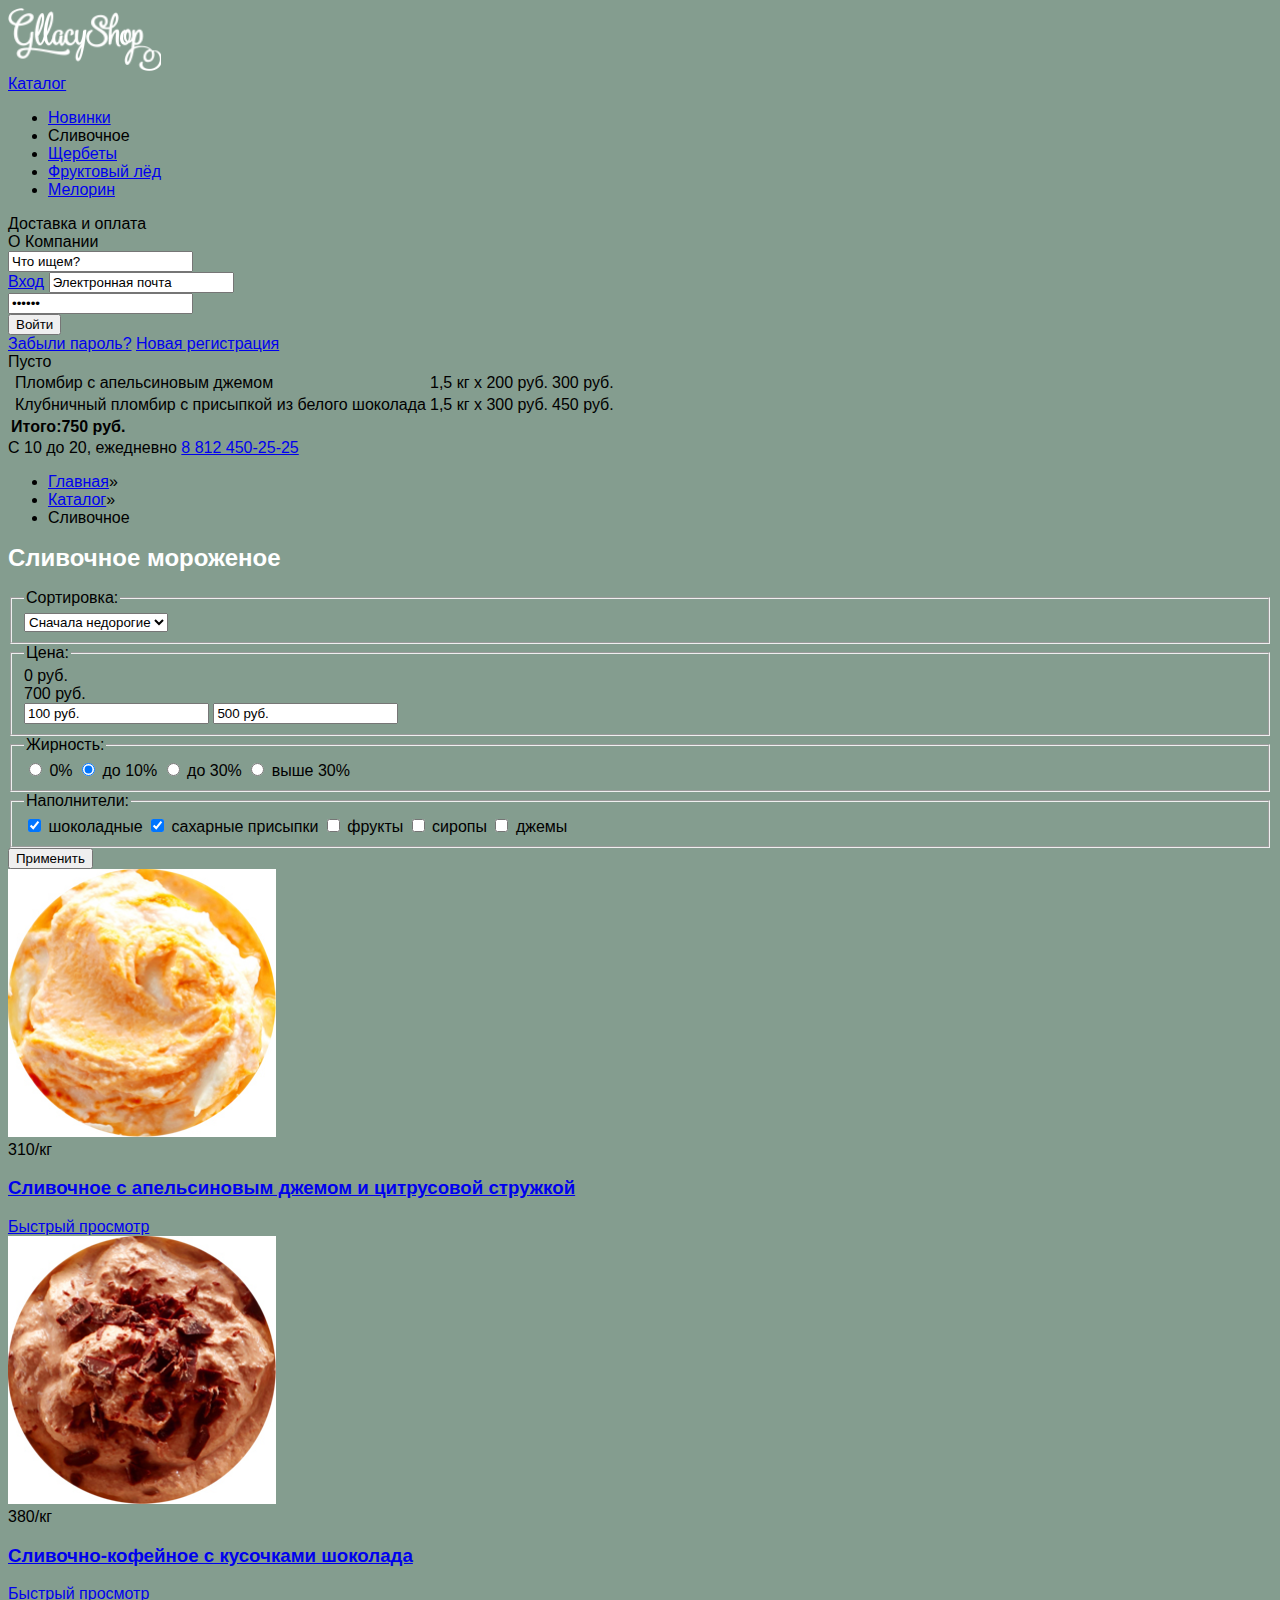
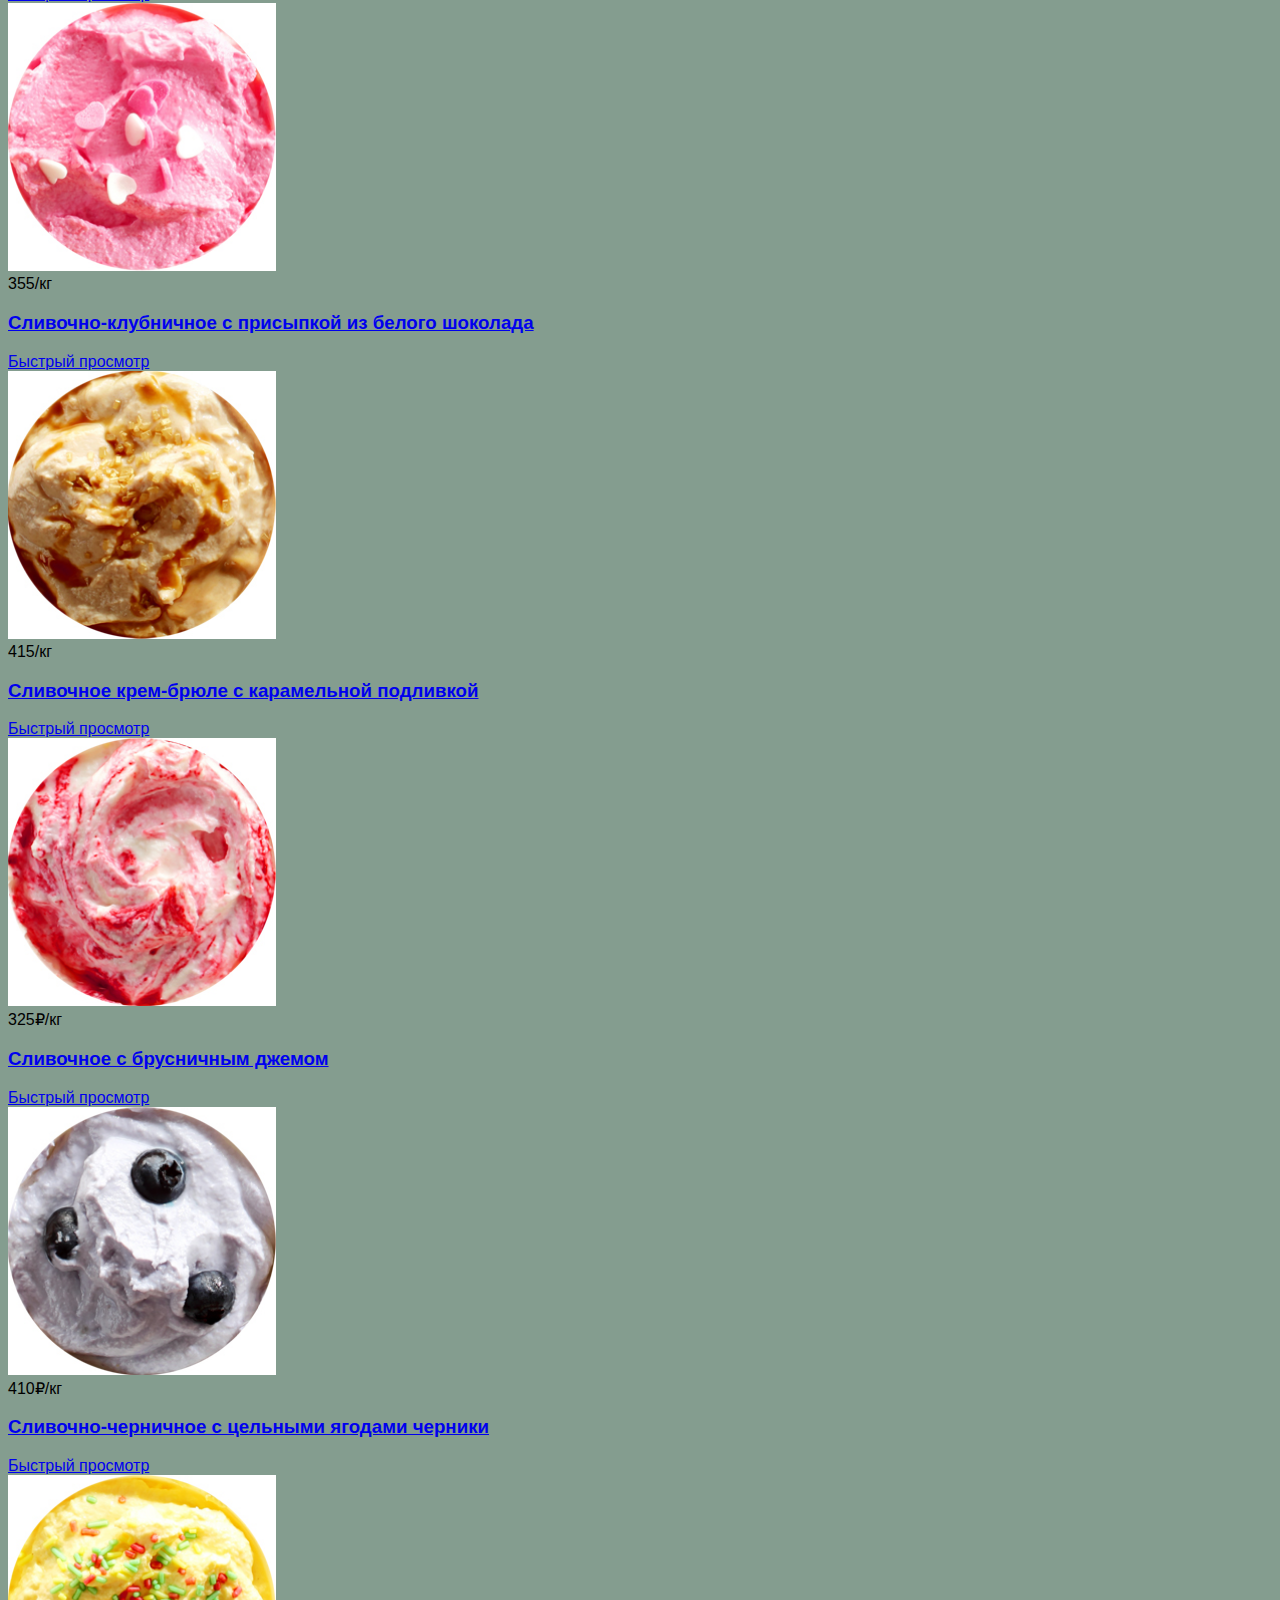
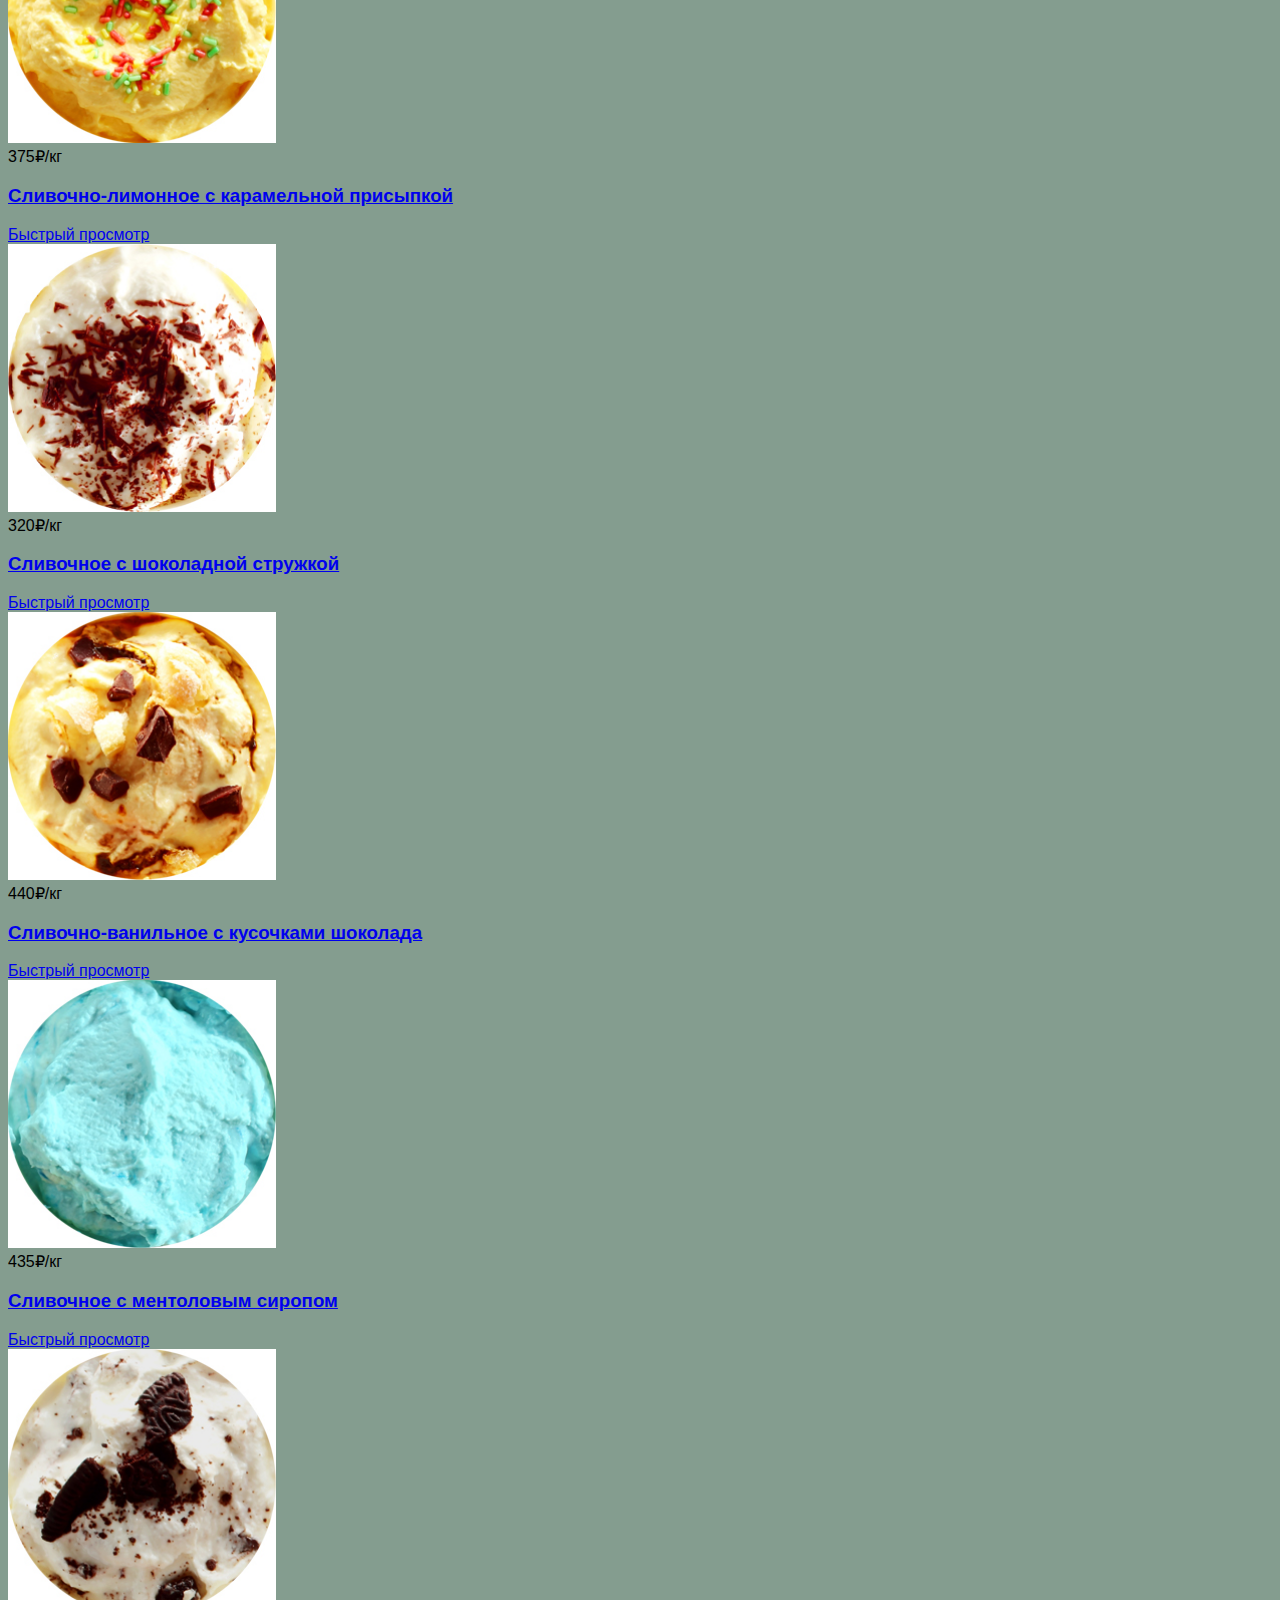
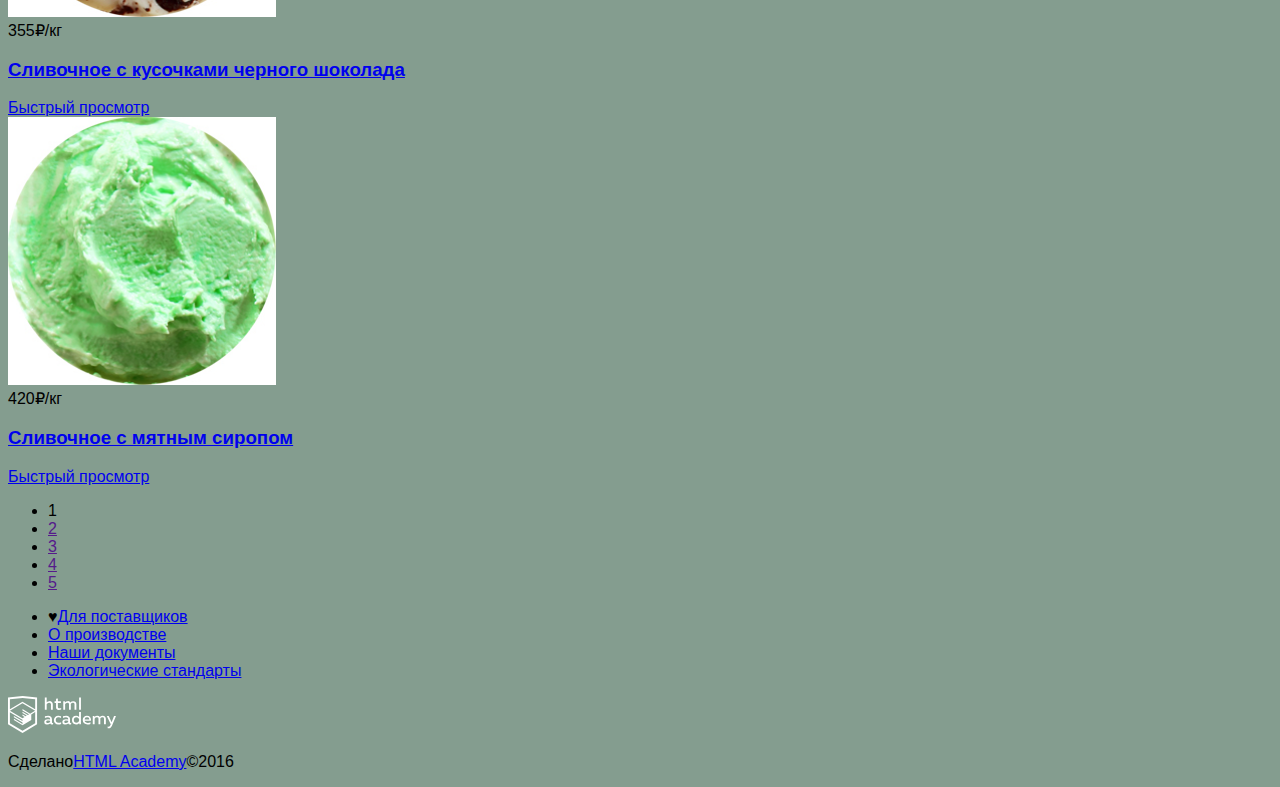
==== commit 79b7841b: "Задание 3. Подключение стилей и графики" ====
--- a/catalog.html
+++ b/catalog.html
@@ -3,6 +3,7 @@
 <head>
     <meta charset="UTF-8">
     <title>Каталог: сливочное мороженое</title>
+    <link href="css/style.css" rel="stylesheet">
 </head>
 <body>
     <header>
--- a/css/style.css
+++ b/css/style.css
@@ -0,0 +1,18 @@
+body {
+    font-family: "Roboto", Arial, Helvetica, sans-serif;
+    background-color:#849d8f;
+}
+
+ h1 {
+    font-weight: bold;
+    font-size: 24px;
+    line-height: 30px;
+    color: #ffffff;
+ }
+
+ h2 {
+ 	font-weight: bold;
+    font-size: 60px;
+    line-height: 60px;
+    color: #ffffff;
+ }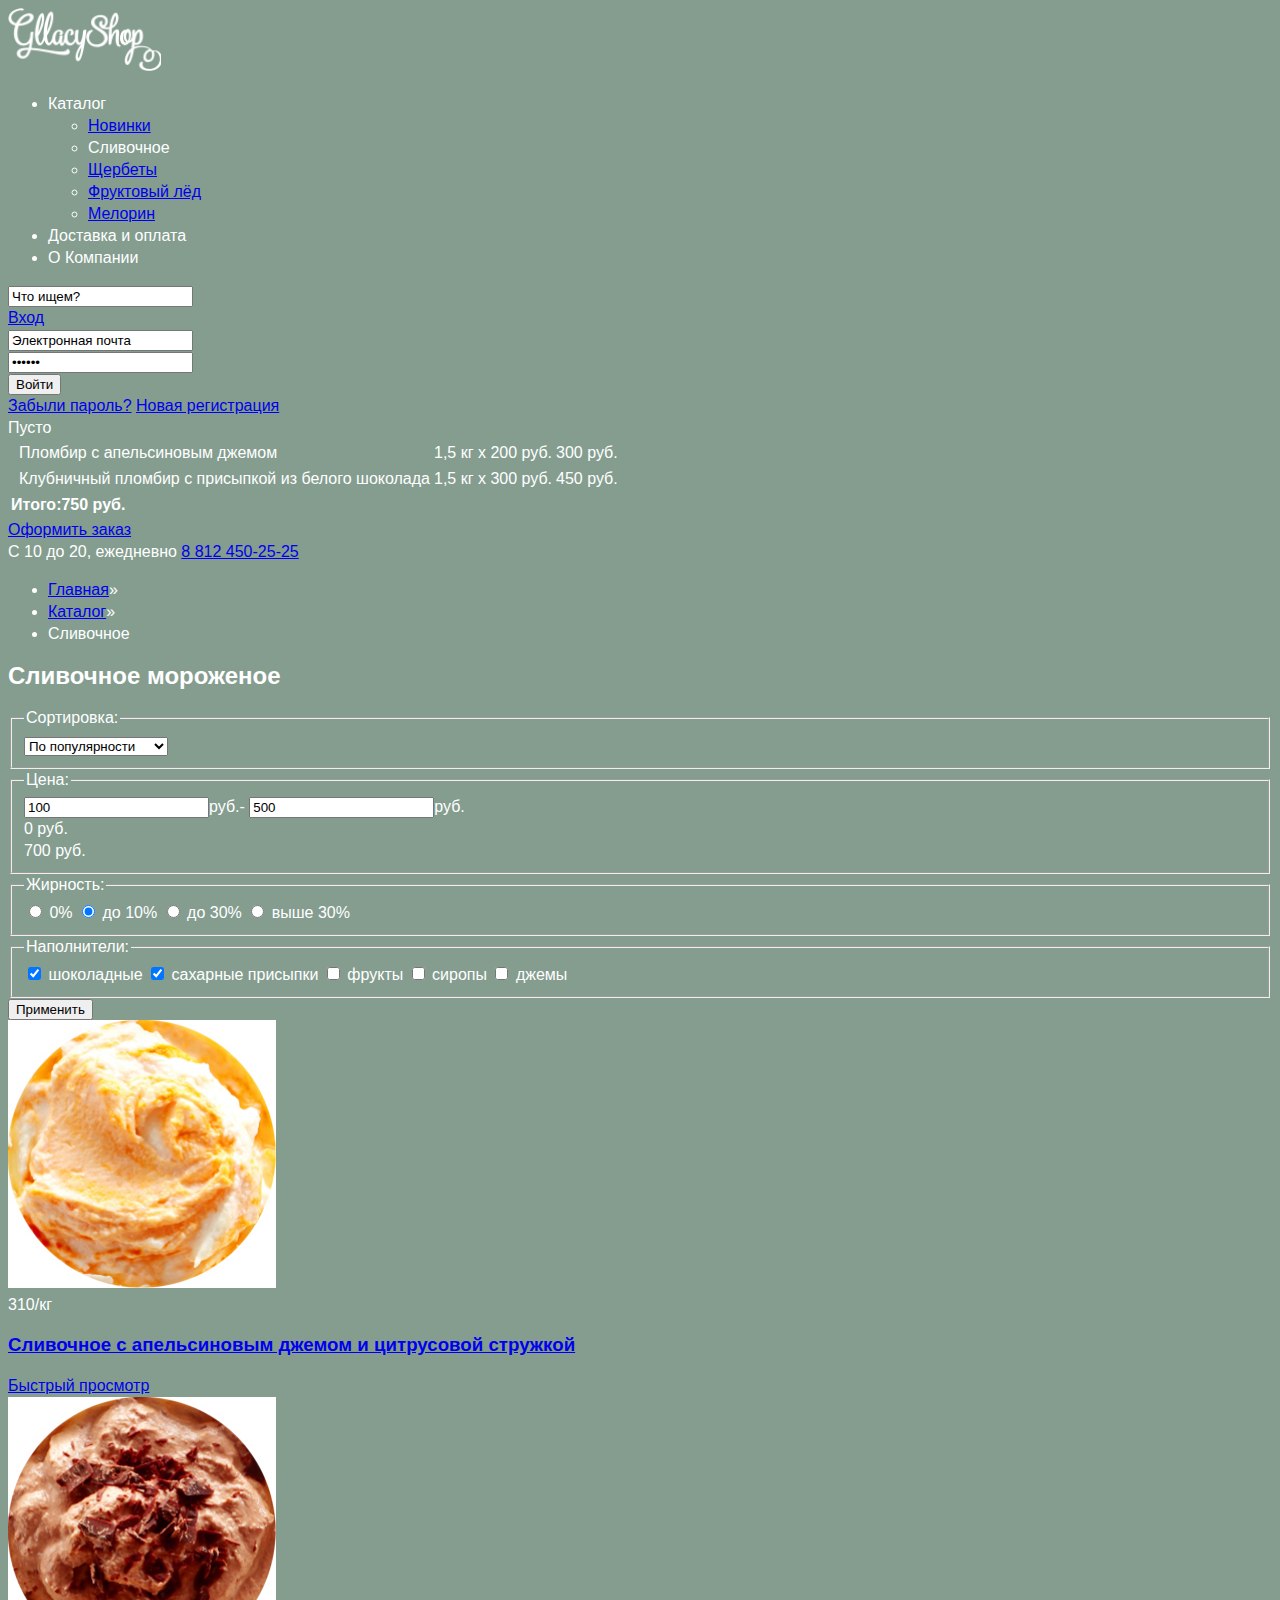
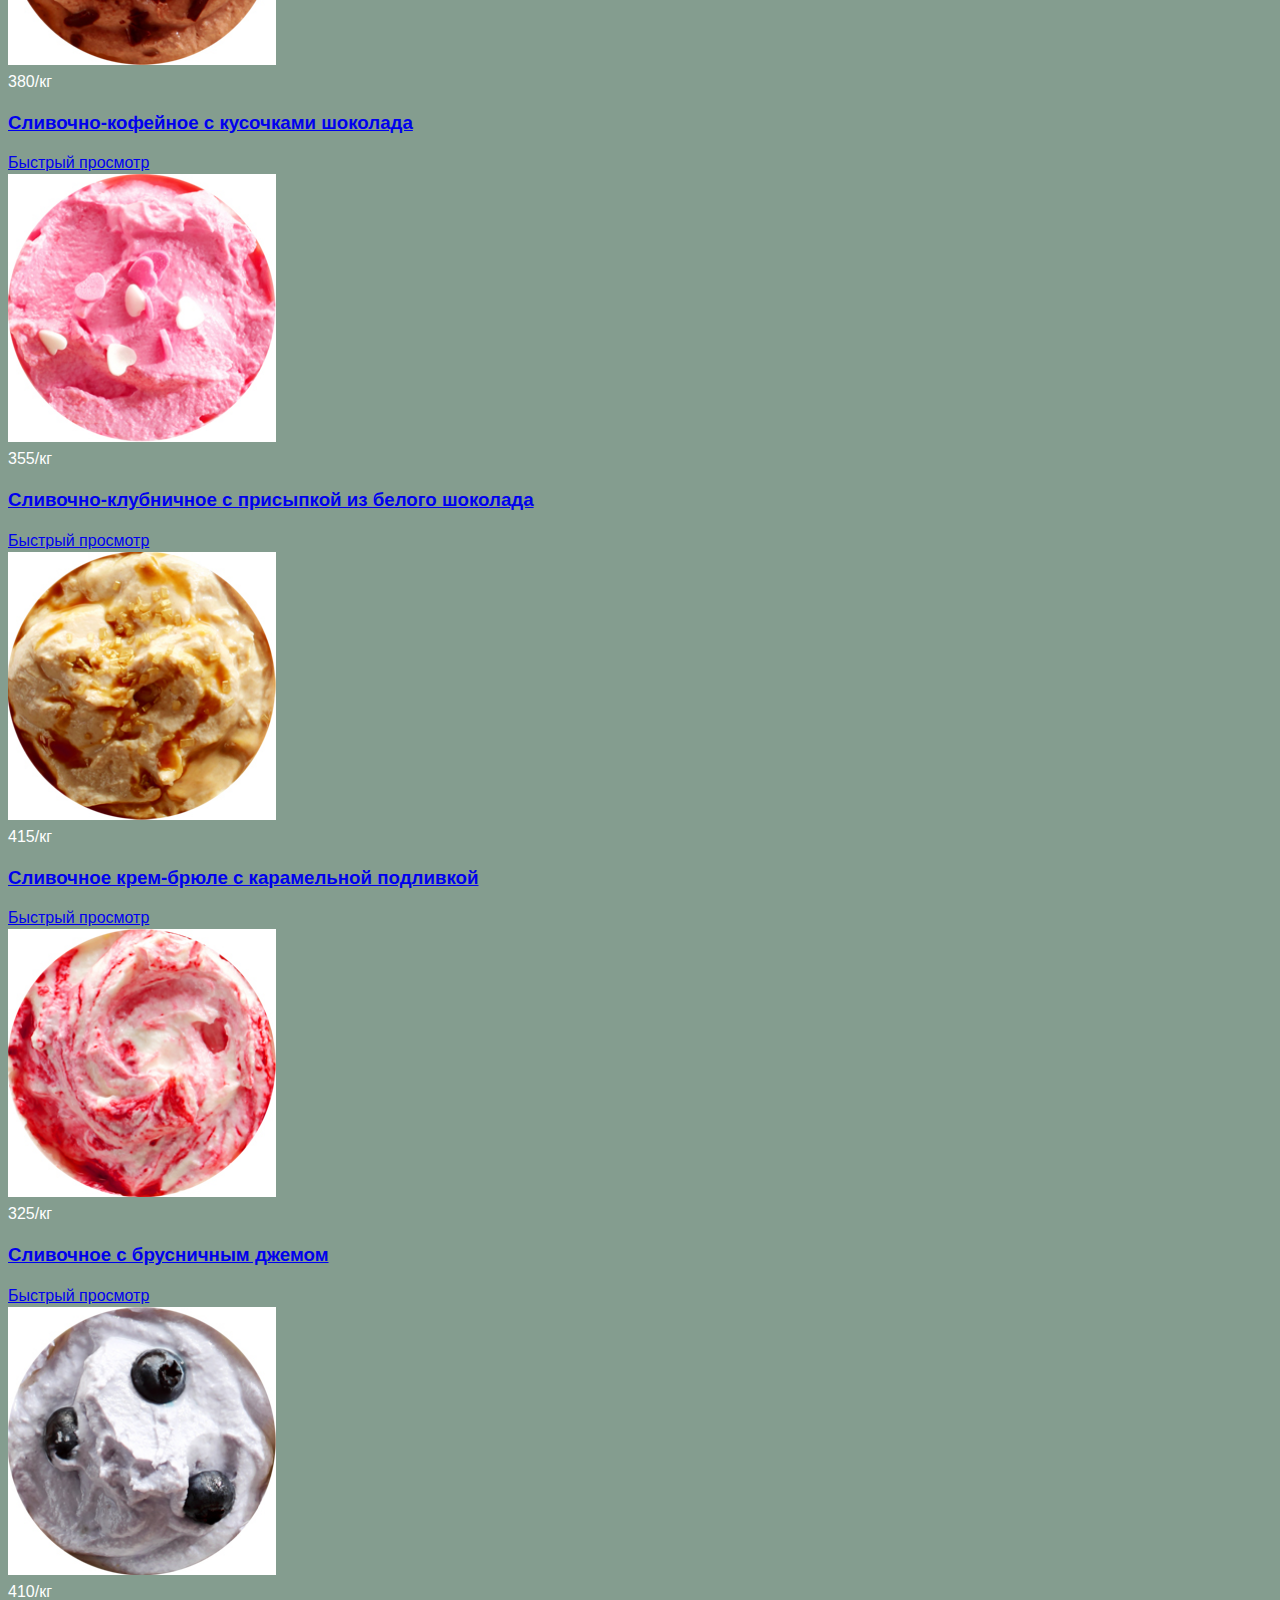
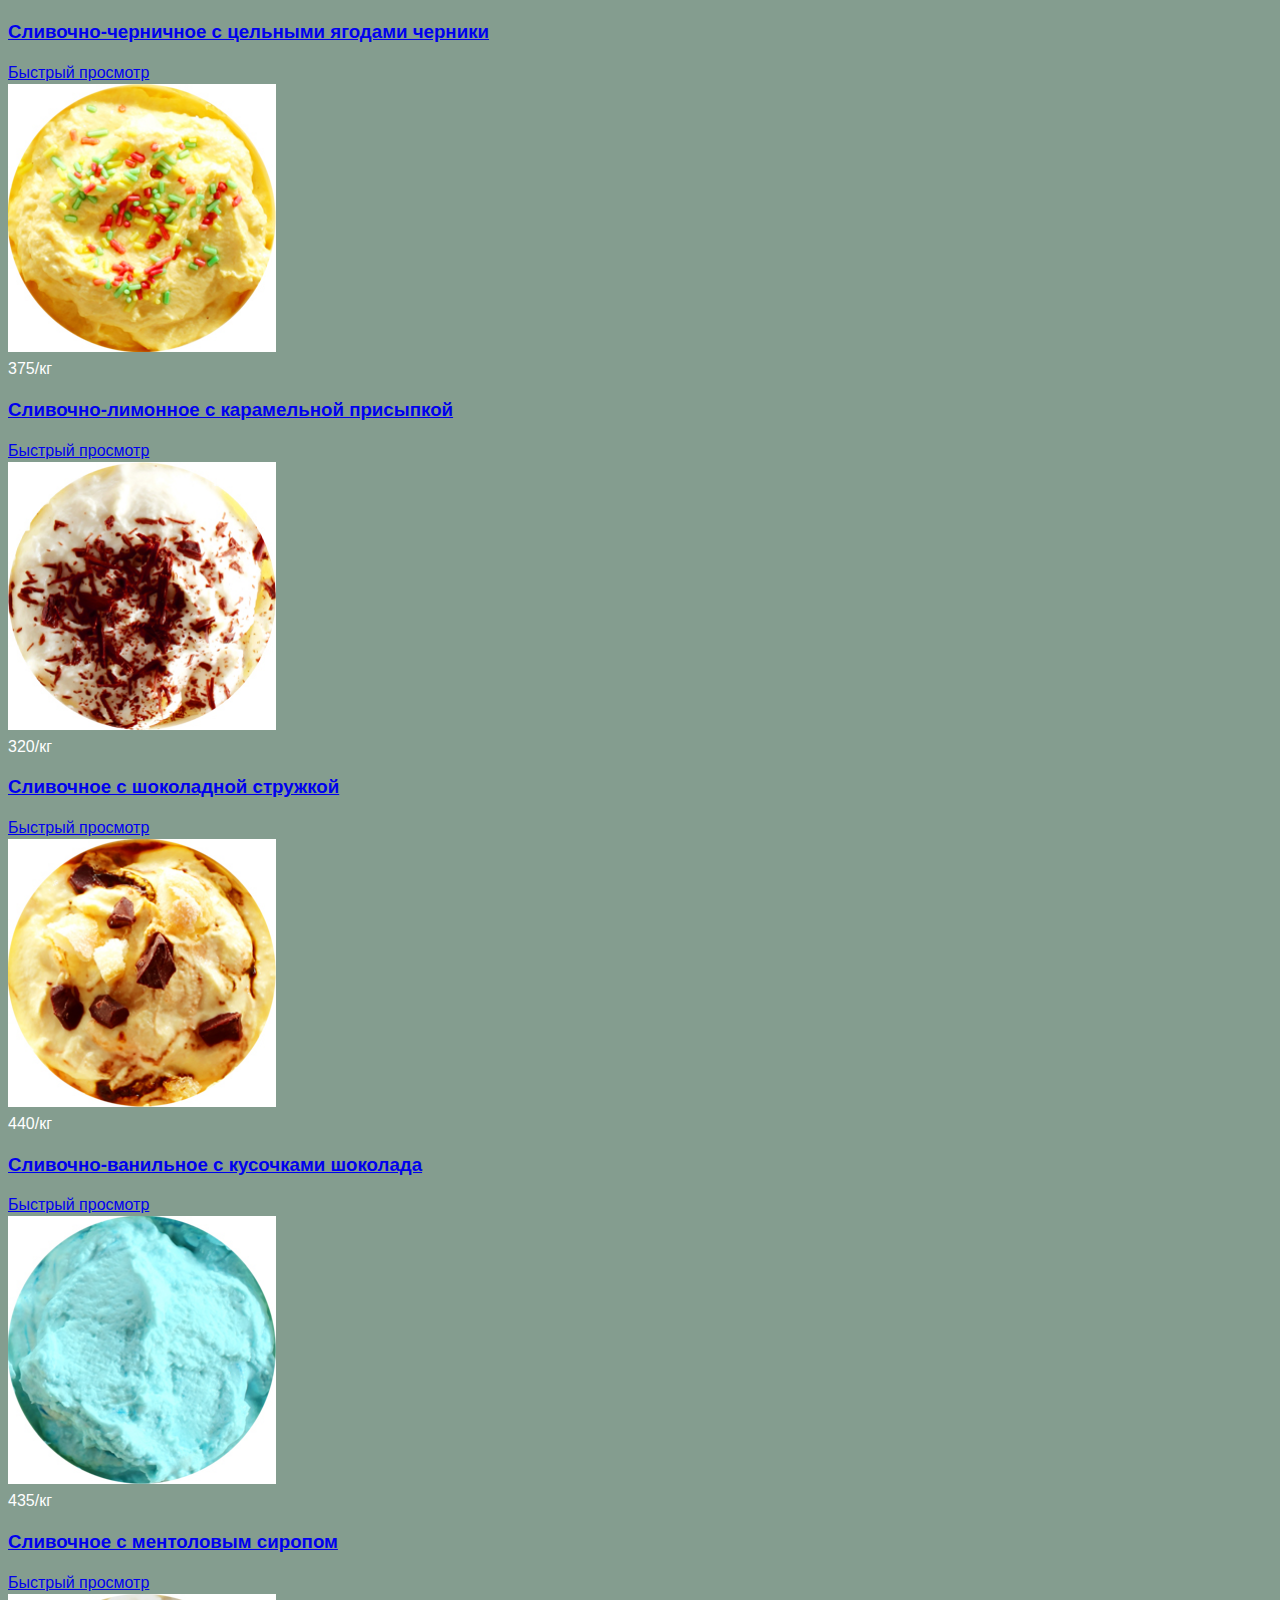
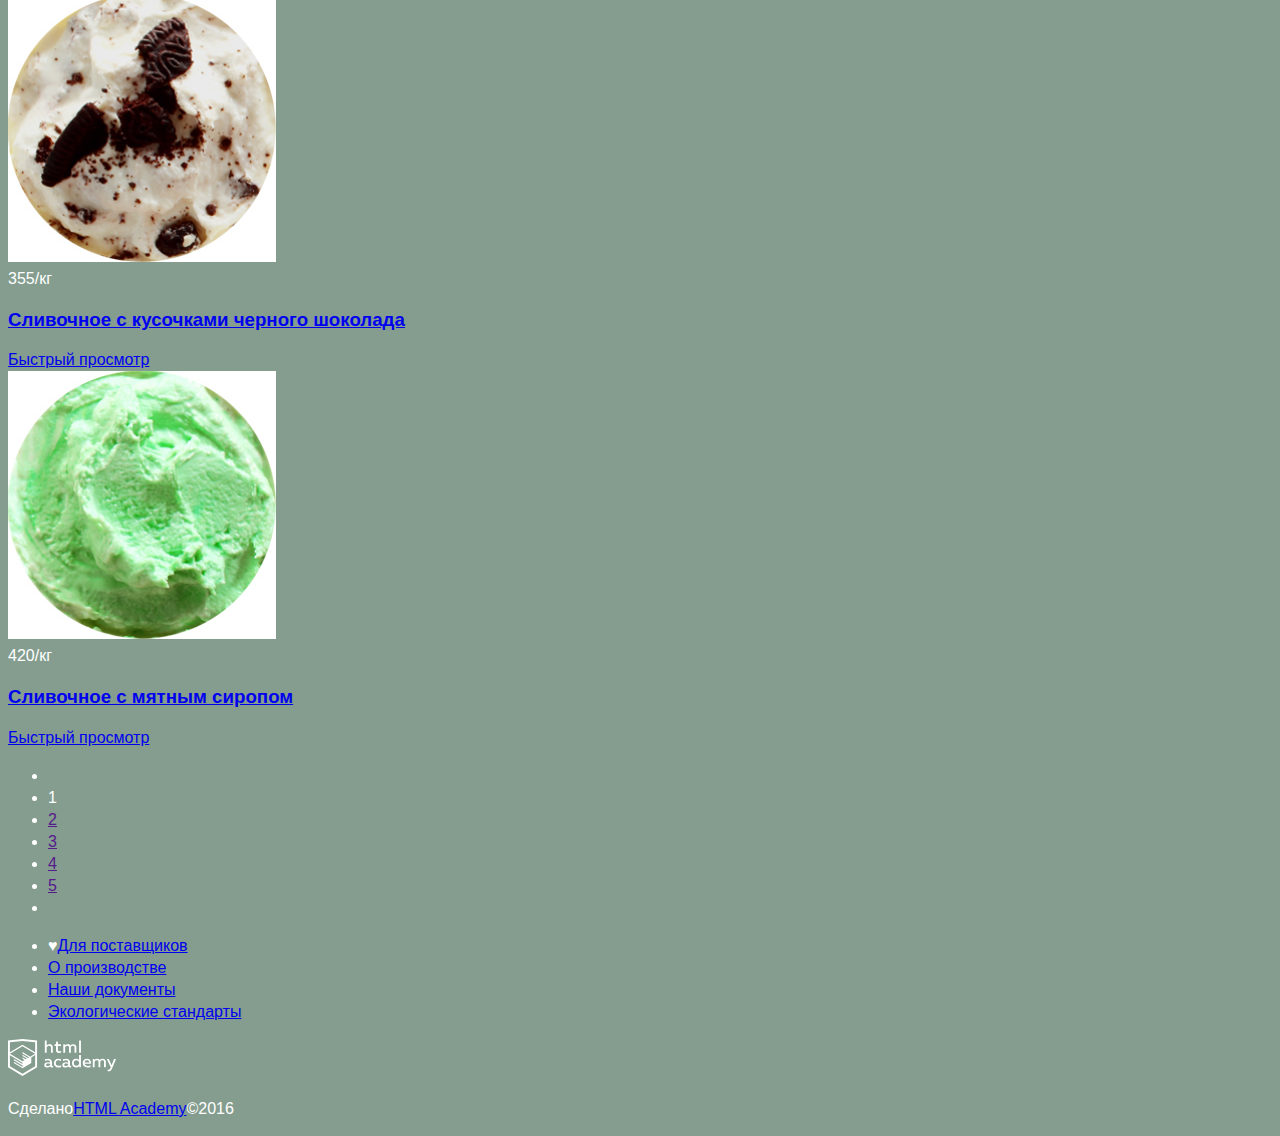
==== commit 19519747: "Внесла правки от 7 февраля. Меню исправила с твоих слов, курс не успела пройти" ====
--- a/catalog.html
+++ b/catalog.html
@@ -1,75 +1,88 @@
 <!DOCTYPE html>
 <html lang="ru">
-<head>
-    <meta charset="UTF-8">
-    <title>Каталог: сливочное мороженое</title>
-    <link href="css/style.css" rel="stylesheet">
-</head>
-<body>
-    <header>
-        <div class="container">
-            <div class="main-logo">
-                <a href="index.html"><img src="img/logo.png" width="153" height="63" alt="Логотип Gllacy"></a>
+    <head>
+        <meta charset="UTF-8">
+        <title>Каталог: сливочное мороженое</title>
+        <link href="css/style.css" rel="stylesheet">
+    </head>
+    <body>
+        <header>
+            <div class="container">
+                <div class="main-logo">
+                    <a href="index.html"><img src="img/logo.png" width="153" height="63" alt="Логотип Gllacy"></a>
+                </div>
+                <nav class="main-navigation">
+                        <div class="top-menu">
+                            <div class="top-nav">
+                                <ul class="top-nav-list">
+                                    <li>Каталог
+                                        <ul class="sub-menu">
+                                            <li><a href="#">Новинки</a></li>
+                                            <li>Сливочное</li>
+                                            <li><a href="#">Щербеты</a></li>
+                                            <li><a href="#">Фруктовый лёд</a></li>
+                                            <li><a href="#">Мелорин</a></li>
+                                        </ul>
+                                    </li>
+                                    <li>Доставка и оплата</li>
+                                    <li>О Компании</li>
+                                </ul>
+                            </div>
+                        </div>
+                    </nav>
+                <div class="user-block">
+                    <div class="search">
+                        <div class="search-icon"></div>
+                        <form class="search-field" action="#">
+                            <input type="text" name="search" value="Что ищем?">
+                        </form>
+                    </div>
+                    <div class="login">
+                        <div class="login-icon">
+                            <a href="#" class="login">Вход</a>
+                        </div>
+                        <form action="#">
+                            <input type="text" name="login" id="login-field" value="Электронная почта"><br>
+                            <input type="password" name="password" id="password-field" value="Пароль"><br>
+                            <input type="submit" value="Войти">
+                            <div class="login-link">
+                                <a href="#">Забыли пароль?</a>
+                                <a href="#">Новая регистрация</a>
+                            </div>
+                        </form>
+                    </div>
+                    <div class="cart">
+                        <div class="cart-icon">Пусто</div>
+                        <div class="order">
+                            <table class="order-table">
+                                <tr>
+                                    <td><a href="#"></a></td>
+                                    <td class="cart-img"></td>
+                                    <td>Пломбир с апельсиновым джемом</td>
+                                    <td>1,5 кг х 200 руб.</td>
+                                    <td>300 руб.</td>
+                                </tr>
+                                <tr>
+                                    <td><a href="#"></a></td>
+                                    <td class="cart-img"></td>
+                                    <td>Клубничный пломбир с присыпкой из белого шоколада</td>
+                                    <td>1,5 кг х 300 руб.</td>
+                                    <td>450 руб.</td>
+                                </tr>
+                                <tr>
+                                    <td colspan="5"><span><strong>Итого:750 руб.</strong></span></td>
+                                </tr>
+                            </table>
+                            <a href="#">Оформить заказ</a>
+                        </div>
+                    </div>
+                    <div class="head-contact">C 10 до 20, ежедневно
+                        <a href="tel:+8(812)450-25-25">8 812 450-25-25</a>
+                    </div>
+                </div>
             </div>
-            <nav class="main-navigation">
-                <div class="top-menu">
-                    <a href="#">Каталог</a>
-                        <ul class="sub-menu">
-                            <li><a href="#">Новинки</a></li>
-                            <li>Сливочное</li>
-                            <li><a href="#">Щербеты</a></li>
-                            <li><a href="#">Фруктовый лёд</a></li>
-                            <li><a href="#">Мелорин</a></li>
-                        </ul>
-                    <div>Доставка и оплата</div>
-                    <div>О Компании</div>
-                </div>
-            </nav>
-            <div class="user-block">
-                <div class="search">
-                    <form class="search-field" action="#">
-                        <input type="text" name="search" value="Что ищем?"> 
-                    </form>
-                </div>
-                <div class="login">
-                    <form action="#">
-                        <a href="#" class="login">Вход</a>
-                        <input type="text" name="login" id="login-field" value="Электронная почта"><br>
-                        <input type="password" name="password" id="password-field" value="Пароль"><br>
-                        <input type="submit" value="Войти">
-                        <div class="login-link">
-                            <a href="#">Забыли пароль?</a>
-                            <a href="#">Новая регистрация</a>
-                        </div>
-                    </form>
-                </div>
-                <div class="cart">Пусто
-                    <table class="in-cart">
-                        <tr>
-                            <td class="cart-img"></td>
-                            <td>Пломбир с апельсиновым джемом</td>
-                            <td>1,5 кг х 200 руб.</td>
-                            <td>300 руб.</td>
-                        </tr>
-                        <tr>
-                            <td class="cart-img"></td>
-                            <td>Клубничный пломбир с присыпкой из белого шоколада</td>
-                            <td>1,5 кг х 300 руб.</td>
-                            <td>450 руб.</td>
-                        </tr>
-                        <tr>
-                            <td colspan="4"><span><strong>Итого:750 руб.</strong></span></td>
-                        </tr>    
-                    </table>
-                </div>
-            </div>
-            <div class="head-contact">C 10 до 20, ежедневно
-                <a href="tel:+8(812)450-25-25">8 812 450-25-25</a>
-            </div>
-        </div>
-    </header>
-    <main class="catalog-content">
-        <div class="container">
+        </header>
+        <main class="catalog-content container">
             <ul class="breadcrumbs">
                 <li><a href="index.html" title="Главная">Главная</a>&#187;</li>
                 <li><a href="#" title="Каталог">Каталог</a>&#187;</li>
@@ -80,200 +93,197 @@
                 <fieldset>
                     <legend>Сортировка:</legend>
                     <select id="sort" name="sorting">
-                        <option value="По популярности" disabled>По популярности</option>
-                        <option value="Сначала недорогие">Сначала недорогие</option>
-                        <option value="Сначала дорогие">Сначала дорогие</option>
-                        <option value="По жирности">По жирности</option>
+                        <option value="По популярности">По популярности</option>
+                        <option value="cheap">Сначала недорогие</option>
+                        <option value="expensive">Сначала дорогие</option>
+                        <option value="fat">По жирности</option>
                     </select>
                 </fieldset>
                 <fieldset>
                     <legend>Цена:</legend>
-                    <div class="bg-form">
-                        <div class="range-controls">
-                            <div class="scale"><div class="bar"></div>
-                                <div class="toggle min-toggle">0 руб.</div>
-                                <div class="toggle max-toggle">700 руб.</div>
-                            </div>
-                        </div>
-                        <div class="price-controls">
-                            <input name="price" class="min-price" type="text" value="100 руб.">
-                            <input name="price" class="max-price" type="text" value="500 руб.">
+                    <div class="price-controls">
+                        <input name="price" class="min-price" type="text" value="100">руб.-
+                        <input name="price" class="max-price" type="text" value="500">руб.
+                    </div>
+                    <div class="range-controls">
+                        <div class="scale"><div class="bar"></div>
+                            <div class="toggle min-toggle">0 руб.</div>
+                            <div class="toggle max-toggle">700 руб.</div>
                         </div>
                     </div>
                 </fieldset>
                 <fieldset>
                     <legend>Жирность:</legend>
                     <div class="bg-form">
-                        <label for="radio1">
-                            <input type="radio" name="fat-content" id="radio1" value="0%">
+                        <label for="fat-content1">
+                            <input type="radio" name="fat-content" id="fat-content1" value="0%">
                         0%</label>
-                            <label for="radio2">
-                        <input type="radio" name="fat-content" id="radio2" value=">10%" checked>
+                        <label for="fat-content2">
+                            <input type="radio" name="fat-content" id="fat-content2" value=">10%" checked>
                         до 10%</label>
-                        <label for="radio3">
-                            <input type="radio" name="fat-content" id="radio3" value="до 30%">
+                        <label for="fat-content3">
+                            <input type="radio" name="fat-content" id="fat-content3" value="<30%">
                         до 30%</label> 
-                        <label for="radio4">
-                            <input type="radio" name="fat-content" id="radio4" value="выше 30%">
+                        <label for="fat-content4">
+                            <input type="radio" name="fat-content" id="fat-content4" value=">30%">
                         выше 30%</label>
                     </div>
                 </fieldset>
-                <fieldset>
+                 <fieldset>
                     <legend>Наполнители:</legend>
                     <div class="bg-form">
-                        <label for="structure-1">
-                            <input type="checkbox" name="structure" id="structure-1" checked>
+                        <label for="choco-fill">
+                            <input type="checkbox" name="choco-fill" id="choco-fill" checked>
                             шоколадные</label>
-                        <label for="structure-2">
-                            <input type="checkbox" name="structure" id="structure-2" checked>
+                        <label for="sugar-fill">
+                            <input type="checkbox" name="sugar-fill" id="sugar-fill" checked>
                         сахарные присыпки</label>
-                        <label for="structure-3">
-                            <input type="checkbox" name="structure" id="structure-3">
+                            <label for="fruit-fill">
+                            <input type="checkbox" name="fruit-fill" id="fruit-fill">
                         фрукты</label>
-                        <label for="structure-4">
-                            <input type="checkbox" name="structure" id="structure-4">
+                        <label for="syrup-fill">
+                            <input type="checkbox" name="syrup-fill" id="syrup-fill">
                         сиропы</label>
-                        <label for="structure-5">
-                            <input type="checkbox" name="structure" id="structure-5">
+                        <label for="jam-fill">
+                            <input type="checkbox" name="jam-fill" id="jam-fill">
                         джемы</label>
                     </div>
                 </fieldset>
                 <input type="submit" value="Применить">
             </form>
             <div class="catalog-items">
-                <div class="popular-items">
-                    <div class="items-1">
-                        <a class="items" href="#">
-                            <img src="img/cat_1.jpg" width="268" alt="Сливочное с апельсиновым джемом и цитрусовой стружкой">
+                <div class="item">
+                    <a class="item-image" href="#">
+                        <img src="img/cat_1.jpg" width="268" alt="Сливочное с апельсиновым джемом и цитрусовой стружкой">
+                    </a>
+                    <div class="item-price"><span>310</span>/кг</div>
+                    <h3><a href="#">Сливочное с апельсиновым джемом и цитрусовой стружкой</a></h3>
+                    <a href="#" class="btn">Быстрый просмотр</a>
+                </div>
+                <div class="item">
+                    <a class="item-image" href="#">
+                        <img src="img/cat_2.jpg" width="268" alt="Сливочно-кофейное с кусочками шоколада">
+                    </a>
+                    <div class="item-price"><span>380</span>/кг</div>
+                    <h3><a href="#">Сливочно-кофейное с кусочками шоколада</a></h3>
+                    <a href="#" class="btn">Быстрый просмотр</a>
+                </div>
+                <div class="item">
+                    <a class="item-image" href="#">
+                        <img src="img/cat_3.jpg" width="268" alt="Сливочно-клубничное с присыпкой из белого шоколада">
                         </a>
-                        <div class="items-price">310/кг</div>
-                        <h3><a href="#">Сливочное с апельсиновым джемом и цитрусовой стружкой</a></h3>
-                        <a href="#" class="btn">Быстрый просмотр</a>
-                    </div>
-                    <div class="items-2">
-                        <a class="items" href="#">
-                            <img src="img/cat_2.jpg" width="268" alt="Сливочно-кофейное с кусочками шоколада">
+                    <div class="item-price"><span>355</span>/кг</div>
+                    <h3><a href="#">Сливочно-клубничное с присыпкой из белого шоколада</a></h3>
+                    <a href="#" class="btn">Быстрый просмотр</a>
+                </div>
+                <div class="item">
+                    <a class="item-images" href="#">
+                        <img src="img/cat_4.jpg" width="268" alt="Сливочное крем-брюле с карамельной подливкой">
+                    </a>
+                    <div class="item-price"><span>415</span>/кг</div>
+                    <h3><a href="#">Сливочное крем-брюле с карамельной подливкой</a></h3>
+                    <a href="#" class="btn">Быстрый просмотр</a>
+                </div>
+                <div class="item">
+                    <a class="item-image" href="#">
+                        <img src="img/cat_5.jpg" width="268" alt="Сливочное с брусничным джемом">
+                    </a>
+                    <div class="item-price"><span>325</span>/кг</div>
+                    <h3><a href="#">Сливочное с брусничным джемом</a></h3>
+                    <a href="#" class="btn">Быстрый просмотр</a>
+                </div>
+                <div class="item">
+                    <a class="item-image" href="#">
+                        <img src="img/cat_6.jpg" width="268" alt="Сливочно-черничное с цельными ягодами черники">
+                    </a>
+                    <div class="item-price"><span>410</span>/кг</div>
+                    <h3><a href="#">Сливочно-черничное с цельными ягодами черники</a></h3>
+                    <a href="#" class="btn">Быстрый просмотр</a>
+                </div>
+                <div class="item">
+                    <a class="item-image" href="#">
+                        <img src="img/cat_7.jpg" width="268" alt="Сливочно-лимонное с карамельной присыпкой">
+                    </a>
+                    <div class="item-price"><span>375</span>/кг</div>
+                    <h3><a href="#">Сливочно-лимонное с карамельной присыпкой</a></h3>
+                    <a href="#" class="btn">Быстрый просмотр</a>
+                </div>
+                <div class="item">
+                    <a class="item-image" href="#">
+                        <img src="img/cat_8.jpg" width="268" alt="Сливочное с шоколадной стружкой">
+                    </a>
+                    <div class="item-price"><span>320</span>/кг</div>
+                    <h3><a href="#">Сливочное с шоколадной стружкой</a></h3>
+                    <a href="#" class="btn">Быстрый просмотр</a>
+                </div>
+                <div class="item">
+                    <a class="item-image" href="#">
+                        <img src="img/cat_9.jpg" width="268" alt="Сливочно-ванильное с кусочками шоколада">
+                    </a>
+                    <div class="item-price"><span>440</span>/кг</div>
+                    <h3><a href="#">Сливочно-ванильное с кусочками шоколада</a></h3>
+                    <a href="#" class="btn">Быстрый просмотр</a>
+                </div>
+                <div class="item">
+                    <a class="item-image" href="#">
+                        <img src="img/cat_10.jpg" width="268" alt="Сливочноe с ментоловым сиропом">
+                    </a>
+                    <div class="item-price"><span>435</span>/кг</div>
+                    <h3><a href="#">Сливочноe с ментоловым сиропом</a></h3>
+                    <a href="#" class="btn">Быстрый просмотр</a>
+                </div>
+                <div class="item">
+                    <a class="item-image" href="#">
+                        <img src="img/cat_11.jpg" width="268" alt="Сливочное с кусочками черного шоколада">
+                    </a>
+                    <div class="item-price"><span>355</span>/кг</div>
+                    <h3><a href="#">Сливочное с кусочками черного шоколада</a></h3>
+                    <a href="#" class="btn">Быстрый просмотр</a>
+                </div>
+                <div class="item">
+                    <a class="item-image" href="#">
+                        <img src="img/cat_12.jpg" width="268" alt="Сливочное с мятным сиропом">
+                    </a>
+                    <div class="item-price"><span>420</span>/кг</div>
+                    <h3><a href="#">Сливочное с мятным сиропом</a></h3>
+                    <a href="#" class="btn">Быстрый просмотр</a>
+                </div>
+            </div>
+            <ul class="paginator">
+                <li></li>
+                <li>1</li>
+                <li><a class="page-1" href="">2</a></li>
+                <li><a class="page-1" href="">3</a></li>
+                <li><a class="page-1" href="">4</a></li>
+                <li><a class="page-1" href="">5</a></li>
+                <li><a class="page-1" href=""></a></li>
+            </ul>
+        </main>
+        <footer class="footer-menu">
+            <div class="container">
+                <div class="footer-social">
+                    <a class="social-btn social-btn-tw" href="#"></a>
+                    <a class="social-btn social-btn-inst" href="#"></a>
+                    <a class="social-btn social-btn-fb" href="#"></a>
+                    <a class="social-btn social-btn-vk" href="#"></a>
+                </div>
+                <div class="designer-block">
+                    <ul class="footer-menu">
+                        <li>&hearts;<a href="#">Для поставщиков</a></li>
+                        <li><a href="#">О производстве</a></li>
+                        <li><a href="#">Наши документы</a></li>
+                        <li><a href="#">Экологические стандарты</a></li>
+                    </ul>
+                    <div class="desinger-logo">
+                        <a href="https://htmlacademy.ru">
+                        <img src="img/logo_html.svg" width="108" height="37" alt="Логотип HTML Academy">
                         </a>
-                        <div class="items-price">380/кг</div>
-                        <h3><a href="#">Сливочно-кофейное с кусочками шоколада</a></h3>
-                        <a href="#" class="btn">Быстрый просмотр</a>
-                    </div>
-                    <div class="items-3">
-                        <a class="items" href="#">
-                            <img src="img/cat_3.jpg" width="268" alt="Сливочно-клубничное с присыпкой из белого шоколада">
-                        </a>
-                        <div class="items-price">355/кг</div>
-                        <h3><a href="#">Сливочно-клубничное с присыпкой из белого шоколада</a></h3>
-                        <a href="#" class="btn">Быстрый просмотр</a>
-                    </div>
-                    <div class="items-4">
-                        <a class="items" href="#">
-                            <img src="img/cat_4.jpg" width="268" alt="Сливочное крем-брюле с карамельной подливкой">
-                        </a>
-                        <div class="items-price">415/кг</div>
-                        <h3><a href="#">Сливочное крем-брюле с карамельной подливкой</a></h3>
-                        <a href="#" class="btn">Быстрый просмотр</a>
-                    </div>
-                    <div class="items-5">
-                        <a class="items" href="#">
-                            <img src="img/cat_5.jpg" width="268" alt="Сливочное с брусничным джемом">
-                        </a>
-                        <div class="items-price">325₽/кг</div>
-                        <h3><a href="#">Сливочное с брусничным джемом</a></h3>
-                        <a href="#" class="btn">Быстрый просмотр</a>
-                    </div>
-                    <div class="items-6">
-                        <a class="items" href="#">
-                             <img src="img/cat_6.jpg" width="268" alt="Сливочно-черничное с цельными ягодами черники">
-                        </a>
-                        <div class="items-price">410₽/кг</div>
-                        <h3><a href="#">Сливочно-черничное с цельными ягодами черники</a></h3>
-                        <a href="#" class="btn">Быстрый просмотр</a>
-                    </div>
-                    <div class="items-7">
-                        <a class="items" href="#">
-                            <img src="img/cat_7.jpg" width="268" alt="Сливочно-лимонное с карамельной присыпкой">
-                        </a>
-                        <div class="items-price">375₽/кг</div>
-                        <h3><a href="#">Сливочно-лимонное с карамельной присыпкой</a></h3>
-                        <a href="#" class="btn">Быстрый просмотр</a>
-                    </div>
-                    <div class="items-8">
-                        <a class="items" href="#">
-                            <img src="img/cat_8.jpg" width="268" alt="Сливочное с шоколадной стружкой">
-                        </a>
-                        <div class="items-price">320₽/кг</div>
-                        <h3><a href="#">Сливочное с шоколадной стружкой</a></h3>
-                        <a href="#" class="btn">Быстрый просмотр</a>
-                    </div>
-                    <div class="items-9">
-                        <a class="items" href="#">
-                            <img src="img/cat_9.jpg" width="268" alt="Сливочно-ванильное с кусочками шоколада">
-                        </a>
-                        <div class="items-price">440₽/кг</div>
-                        <h3><a href="#">Сливочно-ванильное с кусочками шоколада</a></h3>
-                        <a href="#" class="btn">Быстрый просмотр</a>
-                    </div>
-                    <div class="items-10">
-                        <a class="items" href="#">
-                            <img src="img/cat_10.jpg" width="268" alt="Сливочноe с ментоловым сиропом">
-                        </a>
-                        <div class="items-price">435₽/кг</div>
-                        <h3><a href="#">Сливочноe с ментоловым сиропом</a></h3>
-                        <a href="#" class="btn">Быстрый просмотр</a>
-                    </div>
-                    <div class="items-11">
-                        <a class="items" href="#">
-                            <img src="img/cat_11.jpg" width="268" alt="Сливочное с кусочками черного шоколада">
-                        </a>
-                        <div class="items-price">355₽/кг</div>
-                        <h3><a href="#">Сливочное с кусочками черного шоколада</a></h3>
-                        <a href="#" class="btn">Быстрый просмотр</a>
-                    </div>
-                    <div class="items-12">
-                        <a class="items" href="#">
-                            <img src="img/cat_12.jpg" width="268" alt="Сливочное с мятным сиропом">
-                        </a>
-                        <div class="items-price">420₽/кг</div>
-                        <h3><a href="#">Сливочное с мятным сиропом</a></h3>
-                        <a href="#" class="btn">Быстрый просмотр</a>
-                    </div>
-                    <ul class="paginator">
-                        <li>1</li>
-                        <li><a class="page-1" href="">2</a></li>
-                        <li><a class="page-1" href="">3</a></li>
-                        <li><a class="page-1" href="">4</a></li>
-                        <li><a class="page-1" href="">5</a></li>
-                    </ul>
+                    </div>
+                    <div class="copyright">
+                        <p>Сделано<a class="btn" href="https://htmlacademy.ru">HTML Academy</a>&copy;2016</p>
+                    </div>
                 </div>
             </div>
-        </div>    
-    </main>
-    <footer class="footer-menu">
-        <div class="container">
-            <div class="footer-social">
-                <a class="social-btn social-btn-tw" href="#"></a>
-                <a class="social-btn social-btn-inst" href="#"></a>
-                <a class="social-btn social-btn-fb" href="#"></a>
-                <a class="social-btn social-btn-vk" href="#"></a>
-            </div>
-            <div class="designer-block">
-                <ul class="footer-menu">
-                    <li>&hearts;<a href="#">Для поставщиков</a></li>
-                    <li><a href="#">О производстве</a></li>
-                    <li><a href="#">Наши документы</a></li>
-                    <li><a href="#">Экологические стандарты</a></li>
-                </ul>
-                <div class="desinger-logo">
-                    <a href="https://htmlacademy.ru">
-                    <img src="img/logo_html.svg" width="108" height="37" alt="Логотип HTML Academy">
-                    </a>
-                </div>
-                <div class="copyright">
-                    <p>Сделано<a class="btn" href="https://htmlacademy.ru">HTML Academy</a>&copy;2016</p>
-                </div>
-            </div>
-        </div>
-    </footer>
-</body>
+        </footer>
+    </body>
 </html>
--- a/css/style.css
+++ b/css/style.css
@@ -1,18 +1,20 @@
 body {
+    background-color:#849d8f;
     font-family: "Roboto", Arial, Helvetica, sans-serif;
-    background-color:#849d8f;
+    font-weight: normal;
+    font-size: 16px;
+    line-height: 22px;
+    color: #ffffff;
 }
 
- h1 {
+h1 {
     font-weight: bold;
     font-size: 24px;
     line-height: 30px;
-    color: #ffffff;
- }
+}
 
- h2 {
- 	font-weight: bold;
+h2 {
+    font-weight: bold;
     font-size: 60px;
     line-height: 60px;
-    color: #ffffff;
- }+}
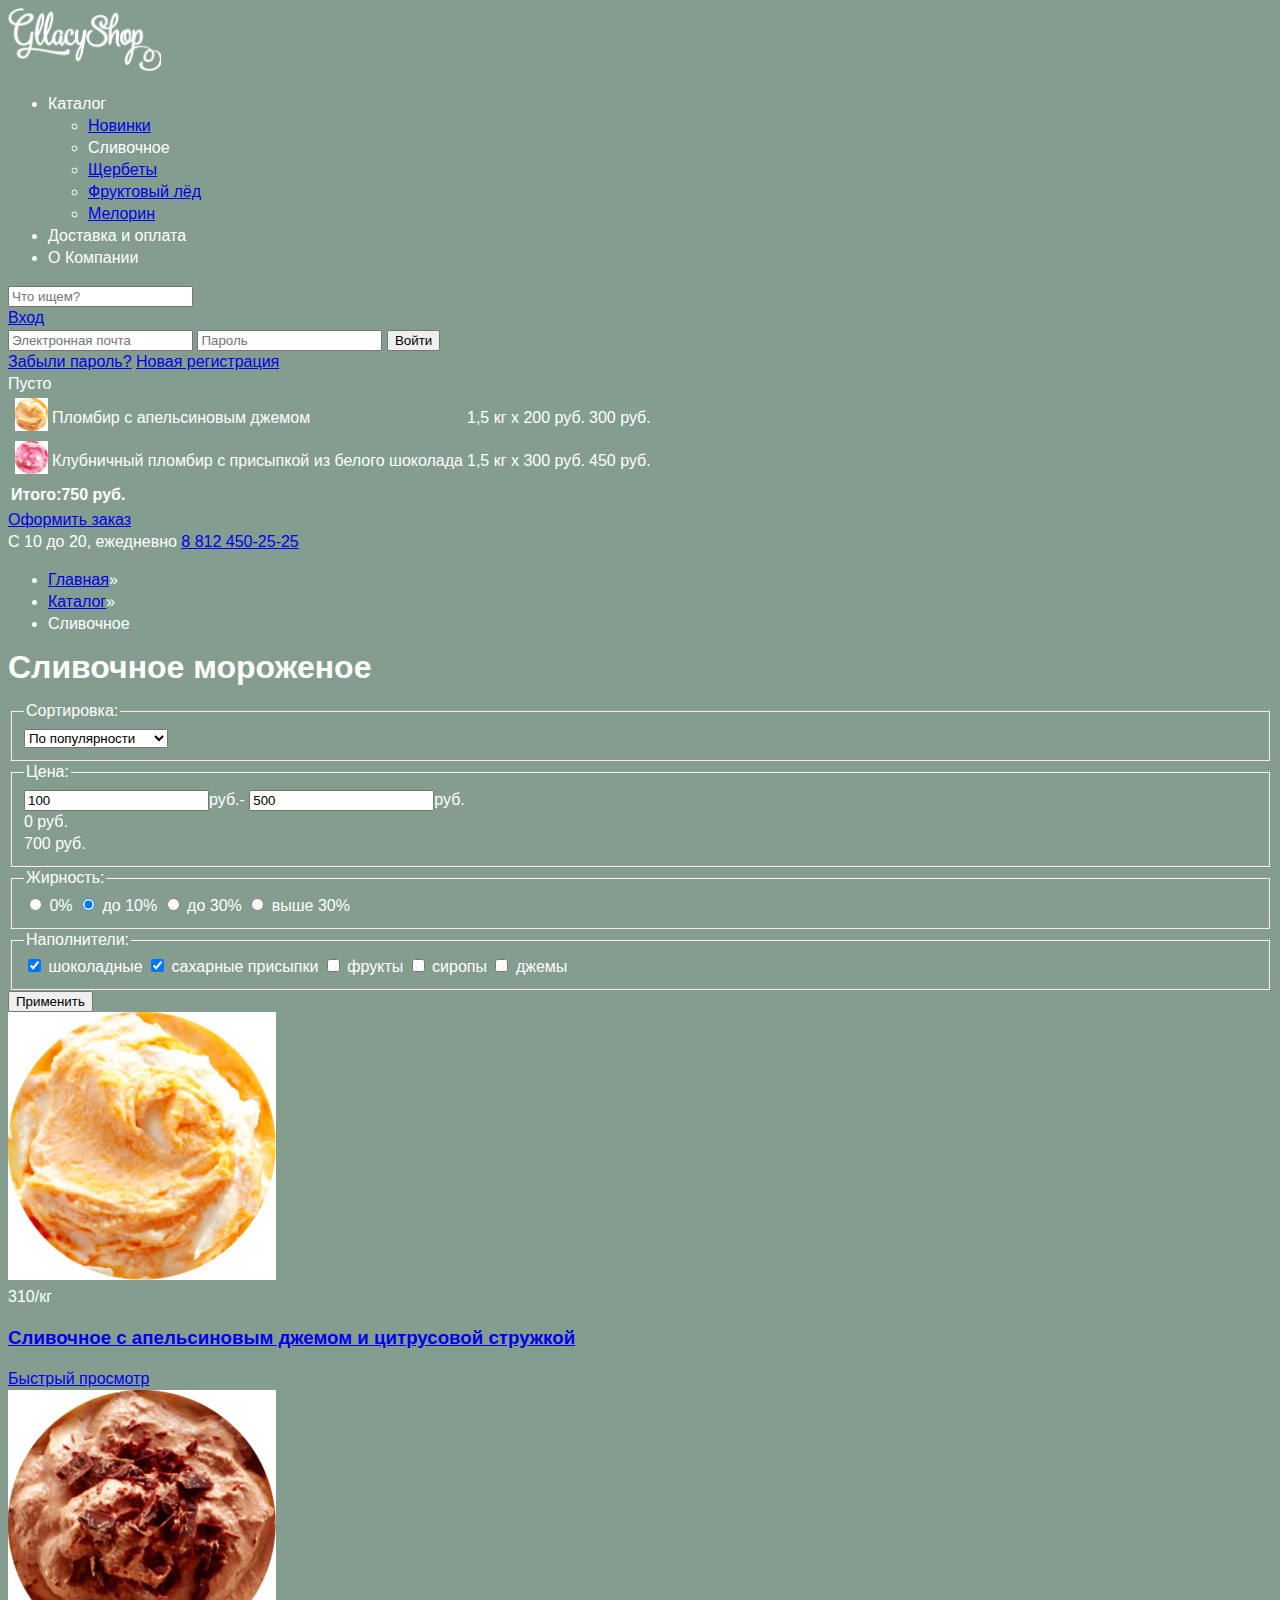
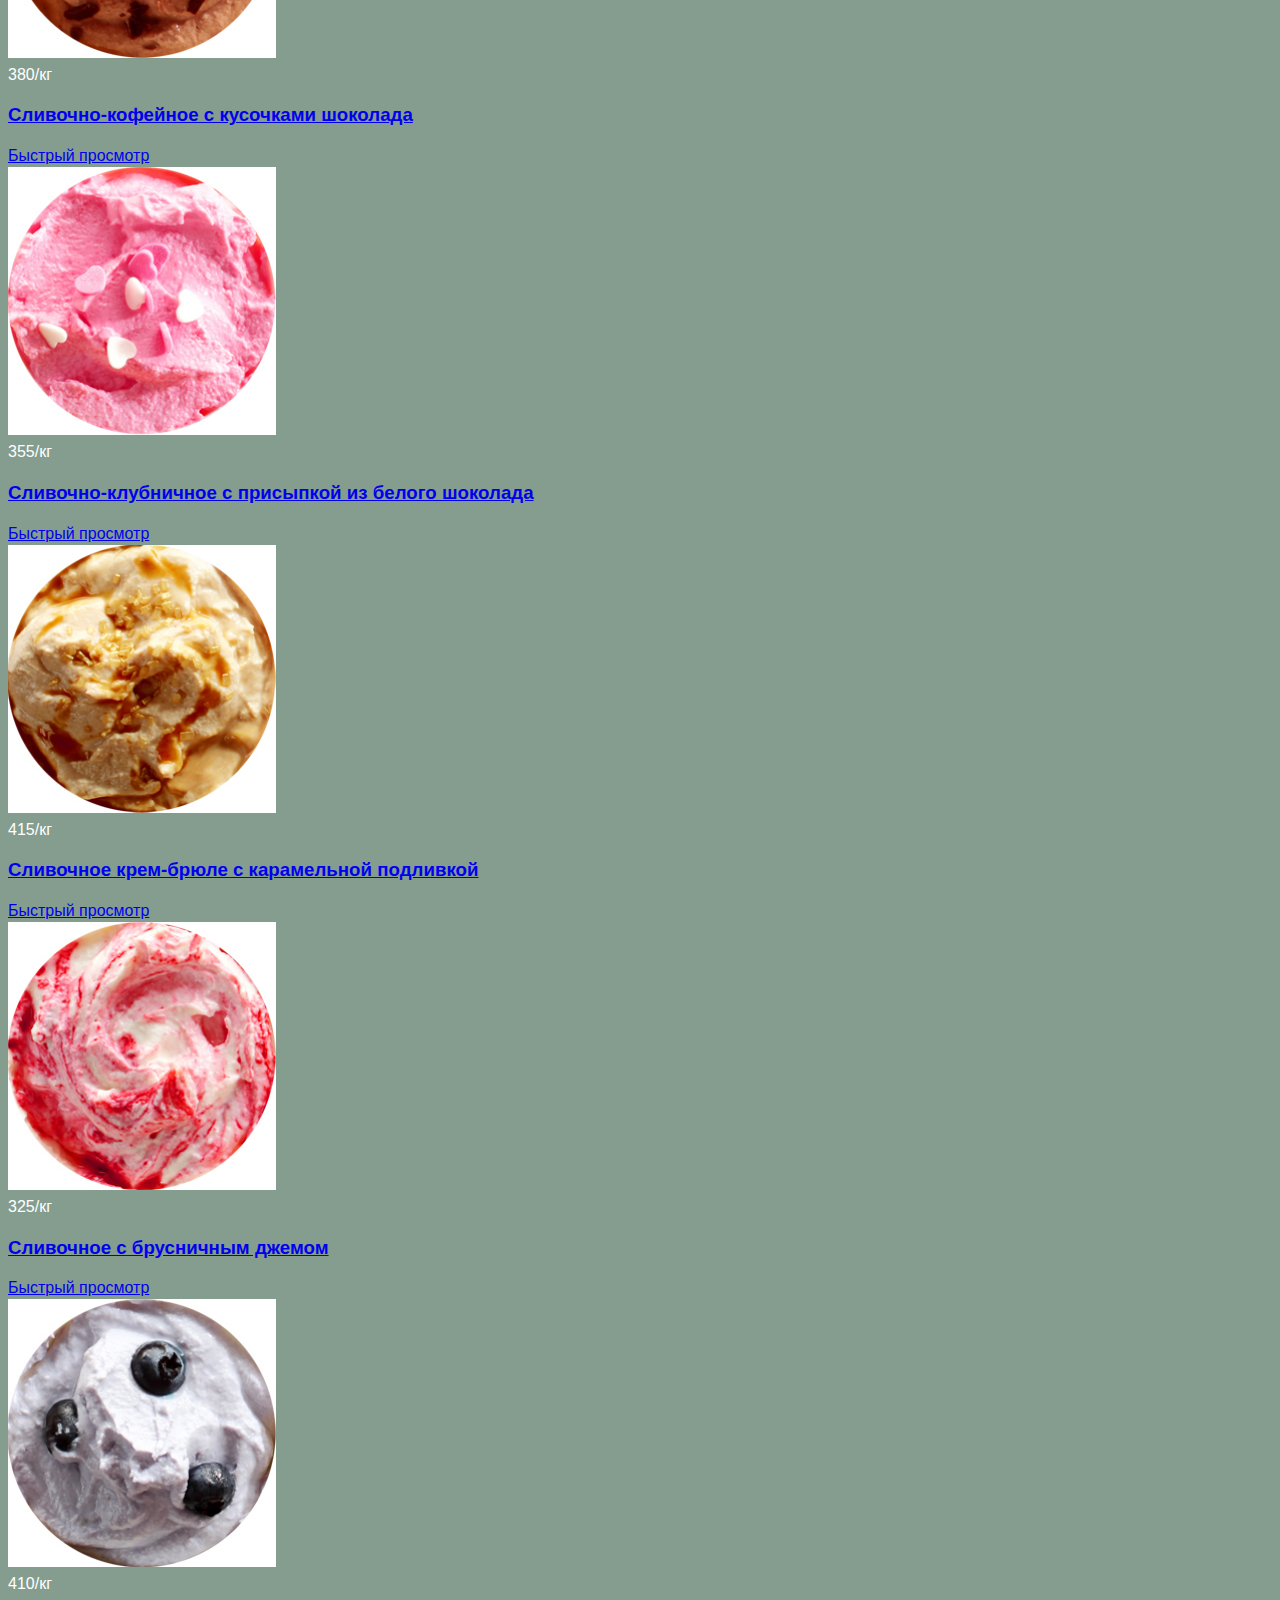
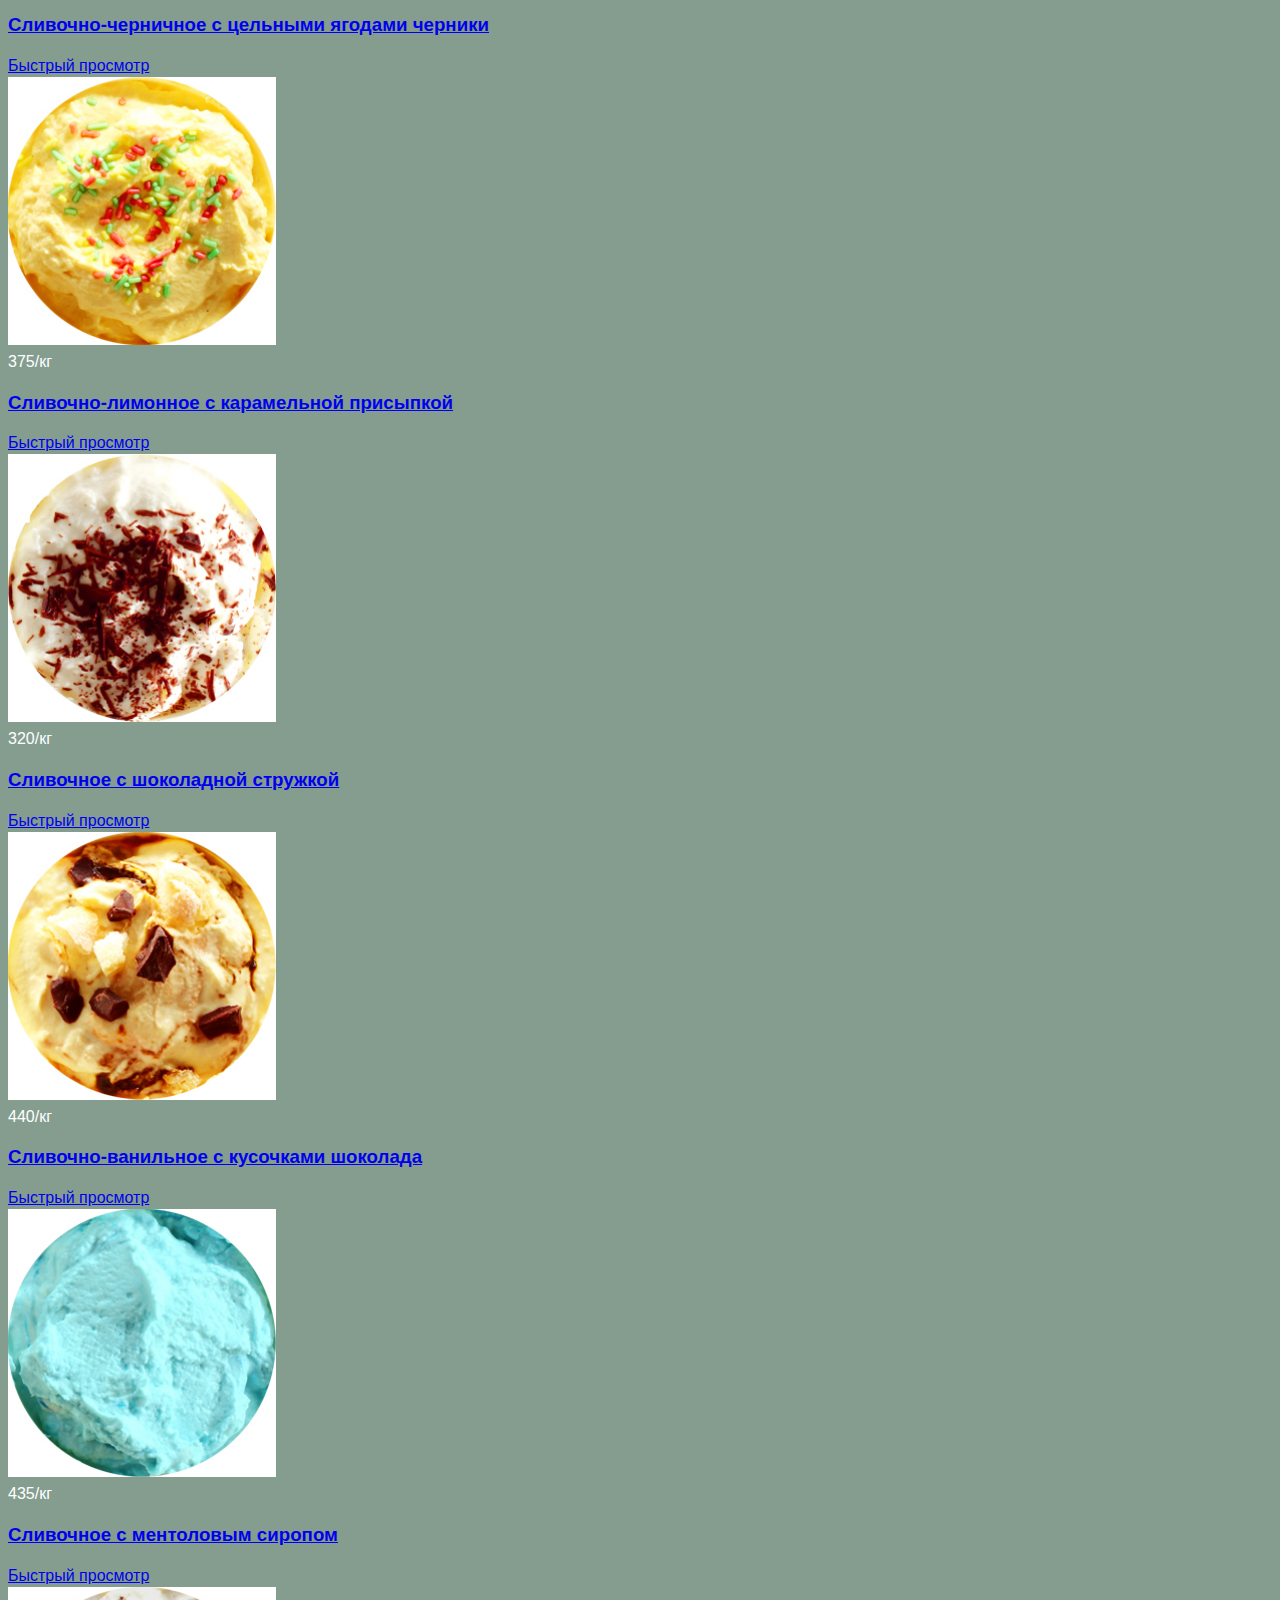
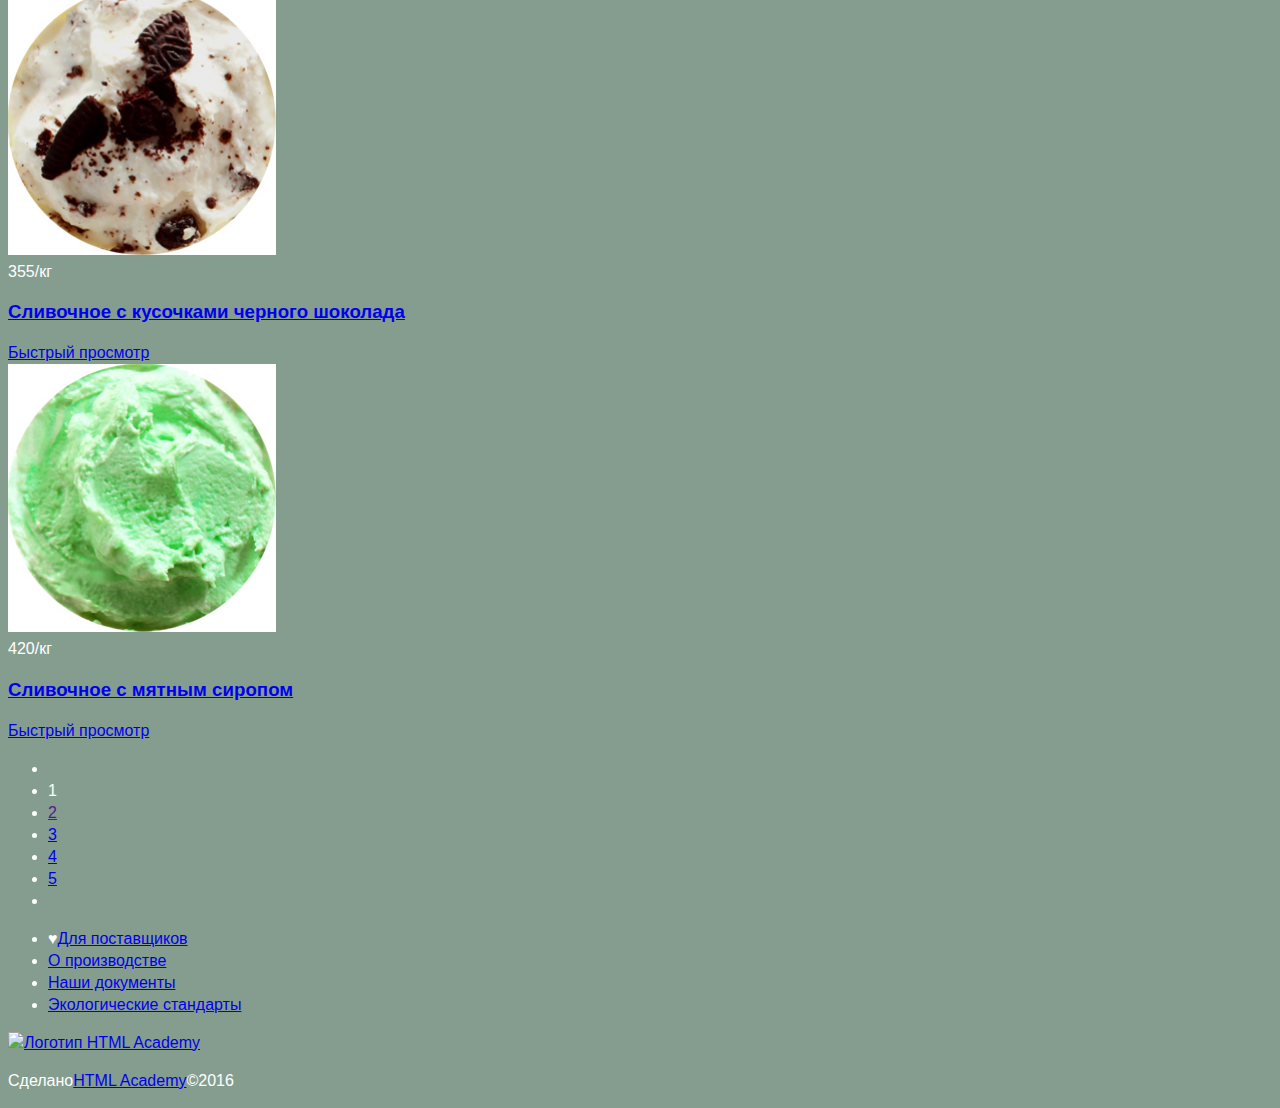
==== commit e5ceb541: "Позиционирование ч.1" ====
--- a/catalog.html
+++ b/catalog.html
@@ -34,16 +34,16 @@
                     <div class="search">
                         <div class="search-icon"></div>
                         <form class="search-field" action="#">
-                            <input type="text" name="search" value="Что ищем?">
+                            <input type="search" name="search" placeholder="Что ищем?">
                         </form>
                     </div>
                     <div class="login">
                         <div class="login-icon">
                             <a href="#" class="login">Вход</a>
                         </div>
-                        <form action="#">
-                            <input type="text" name="login" id="login-field" value="Электронная почта"><br>
-                            <input type="password" name="password" id="password-field" value="Пароль"><br>
+                        <form action="#" method="post">
+                            <input type="text" name="login" placeholder="Электронная почта">
+                            <input type="password" name="password" placeholder="Пароль">
                             <input type="submit" value="Войти">
                             <div class="login-link">
                                 <a href="#">Забыли пароль?</a>
@@ -57,20 +57,20 @@
                             <table class="order-table">
                                 <tr>
                                     <td><a href="#"></a></td>
-                                    <td class="cart-img"></td>
+                                    <td class="cart-img"><img src="img/citrus-icecream.jpg" width="33"></td>
                                     <td>Пломбир с апельсиновым джемом</td>
                                     <td>1,5 кг х 200 руб.</td>
                                     <td>300 руб.</td>
                                 </tr>
                                 <tr>
                                     <td><a href="#"></a></td>
-                                    <td class="cart-img"></td>
+                                    <td class="cart-img"><img src="img/сreamy-strawberry-icecream.jpg" width="33"></td>
                                     <td>Клубничный пломбир с присыпкой из белого шоколада</td>
                                     <td>1,5 кг х 300 руб.</td>
                                     <td>450 руб.</td>
                                 </tr>
                                 <tr>
-                                    <td colspan="5"><span><strong>Итого:750 руб.</strong></span></td>
+                                    <td colspan="5"><strong>Итого:750 руб.</span></td>
                                 </tr>
                             </table>
                             <a href="#">Оформить заказ</a>
@@ -115,17 +115,17 @@
                 <fieldset>
                     <legend>Жирность:</legend>
                     <div class="bg-form">
-                        <label for="fat-content1">
-                            <input type="radio" name="fat-content" id="fat-content1" value="0%">
+                        <label>
+                            <input type="radio" name="fat-content" value="0%">
                         0%</label>
-                        <label for="fat-content2">
-                            <input type="radio" name="fat-content" id="fat-content2" value=">10%" checked>
+                        <label>
+                            <input type="radio" name="fat-content" value=">10%" checked>
                         до 10%</label>
-                        <label for="fat-content3">
-                            <input type="radio" name="fat-content" id="fat-content3" value="<30%">
+                        <label>
+                            <input type="radio" name="fat-content" value="<30%">
                         до 30%</label> 
-                        <label for="fat-content4">
-                            <input type="radio" name="fat-content" id="fat-content4" value=">30%">
+                        <label>
+                            <input type="radio" name="fat-content" value=">30%">
                         выше 30%</label>
                     </div>
                 </fieldset>
@@ -154,7 +154,7 @@
             <div class="catalog-items">
                 <div class="item">
                     <a class="item-image" href="#">
-                        <img src="img/cat_1.jpg" width="268" alt="Сливочное с апельсиновым джемом и цитрусовой стружкой">
+                        <img src="img/citrus-icecream.jpg" width="268" alt="Сливочное с апельсиновым джемом и цитрусовой стружкой">
                     </a>
                     <div class="item-price"><span>310</span>/кг</div>
                     <h3><a href="#">Сливочное с апельсиновым джемом и цитрусовой стружкой</a></h3>
@@ -162,7 +162,7 @@
                 </div>
                 <div class="item">
                     <a class="item-image" href="#">
-                        <img src="img/cat_2.jpg" width="268" alt="Сливочно-кофейное с кусочками шоколада">
+                        <img src="img/сreamy-coffee-icecream.jpg" width="268" alt="Сливочно-кофейное с кусочками шоколада">
                     </a>
                     <div class="item-price"><span>380</span>/кг</div>
                     <h3><a href="#">Сливочно-кофейное с кусочками шоколада</a></h3>
@@ -170,7 +170,7 @@
                 </div>
                 <div class="item">
                     <a class="item-image" href="#">
-                        <img src="img/cat_3.jpg" width="268" alt="Сливочно-клубничное с присыпкой из белого шоколада">
+                        <img src="img/сreamy-strawberry-icecream.jpg" width="268" alt="Сливочно-клубничное с присыпкой из белого шоколада">
                         </a>
                     <div class="item-price"><span>355</span>/кг</div>
                     <h3><a href="#">Сливочно-клубничное с присыпкой из белого шоколада</a></h3>
@@ -178,7 +178,7 @@
                 </div>
                 <div class="item">
                     <a class="item-images" href="#">
-                        <img src="img/cat_4.jpg" width="268" alt="Сливочное крем-брюле с карамельной подливкой">
+                        <img src="img/creme-brulee-icecream.jpg" width="268" alt="Сливочное крем-брюле с карамельной подливкой">
                     </a>
                     <div class="item-price"><span>415</span>/кг</div>
                     <h3><a href="#">Сливочное крем-брюле с карамельной подливкой</a></h3>
@@ -186,7 +186,7 @@
                 </div>
                 <div class="item">
                     <a class="item-image" href="#">
-                        <img src="img/cat_5.jpg" width="268" alt="Сливочное с брусничным джемом">
+                        <img src="img/cowberry-icecream.jpg" width="268" alt="Сливочное с брусничным джемом">
                     </a>
                     <div class="item-price"><span>325</span>/кг</div>
                     <h3><a href="#">Сливочное с брусничным джемом</a></h3>
@@ -194,7 +194,7 @@
                 </div>
                 <div class="item">
                     <a class="item-image" href="#">
-                        <img src="img/cat_6.jpg" width="268" alt="Сливочно-черничное с цельными ягодами черники">
+                        <img src="img/lingonberry-icecream.jpg" width="268" alt="Сливочно-черничное с цельными ягодами черники">
                     </a>
                     <div class="item-price"><span>410</span>/кг</div>
                     <h3><a href="#">Сливочно-черничное с цельными ягодами черники</a></h3>
@@ -202,7 +202,7 @@
                 </div>
                 <div class="item">
                     <a class="item-image" href="#">
-                        <img src="img/cat_7.jpg" width="268" alt="Сливочно-лимонное с карамельной присыпкой">
+                        <img src="img/lemon-icecream.jpg" width="268" alt="Сливочно-лимонное с карамельной присыпкой">
                     </a>
                     <div class="item-price"><span>375</span>/кг</div>
                     <h3><a href="#">Сливочно-лимонное с карамельной присыпкой</a></h3>
@@ -210,7 +210,7 @@
                 </div>
                 <div class="item">
                     <a class="item-image" href="#">
-                        <img src="img/cat_8.jpg" width="268" alt="Сливочное с шоколадной стружкой">
+                        <img src="img/chocolate-chips-icecream.jpg" width="268" alt="Сливочное с шоколадной стружкой">
                     </a>
                     <div class="item-price"><span>320</span>/кг</div>
                     <h3><a href="#">Сливочное с шоколадной стружкой</a></h3>
@@ -218,7 +218,7 @@
                 </div>
                 <div class="item">
                     <a class="item-image" href="#">
-                        <img src="img/cat_9.jpg" width="268" alt="Сливочно-ванильное с кусочками шоколада">
+                        <img src="img/creamy-vanilla-icecream.jpg" width="268" alt="Сливочно-ванильное с кусочками шоколада">
                     </a>
                     <div class="item-price"><span>440</span>/кг</div>
                     <h3><a href="#">Сливочно-ванильное с кусочками шоколада</a></h3>
@@ -226,7 +226,7 @@
                 </div>
                 <div class="item">
                     <a class="item-image" href="#">
-                        <img src="img/cat_10.jpg" width="268" alt="Сливочноe с ментоловым сиропом">
+                        <img src="img/menthol-icecream.jpg" width="268" alt="Сливочноe с ментоловым сиропом">
                     </a>
                     <div class="item-price"><span>435</span>/кг</div>
                     <h3><a href="#">Сливочноe с ментоловым сиропом</a></h3>
@@ -234,7 +234,7 @@
                 </div>
                 <div class="item">
                     <a class="item-image" href="#">
-                        <img src="img/cat_11.jpg" width="268" alt="Сливочное с кусочками черного шоколада">
+                        <img src="img/dark-choco-icecream.jpg" width="268" alt="Сливочное с кусочками черного шоколада">
                     </a>
                     <div class="item-price"><span>355</span>/кг</div>
                     <h3><a href="#">Сливочное с кусочками черного шоколада</a></h3>
@@ -242,7 +242,7 @@
                 </div>
                 <div class="item">
                     <a class="item-image" href="#">
-                        <img src="img/cat_12.jpg" width="268" alt="Сливочное с мятным сиропом">
+                        <img src="img/mint-icecream.jpg" width="268" alt="Сливочное с мятным сиропом">
                     </a>
                     <div class="item-price"><span>420</span>/кг</div>
                     <h3><a href="#">Сливочное с мятным сиропом</a></h3>
@@ -250,13 +250,13 @@
                 </div>
             </div>
             <ul class="paginator">
-                <li></li>
-                <li>1</li>
-                <li><a class="page-1" href="">2</a></li>
-                <li><a class="page-1" href="">3</a></li>
-                <li><a class="page-1" href="">4</a></li>
-                <li><a class="page-1" href="">5</a></li>
-                <li><a class="page-1" href=""></a></li>
+                <li class="arrow-prev"></li>
+                <li class="active-paginator-item">1</li>
+                <li><a class="paginator-item" href="">2</a></li>
+                <li><a class="paginator-item" href="#">3</a></li>
+                <li><a class="paginator-item" href="#">4</a></li>
+                <li><a class="paginator-item" href="#">5</a></li>
+                <li><a class="arrow-next" href="#"></a></li>
             </ul>
         </main>
         <footer class="footer-menu">
@@ -276,7 +276,7 @@
                     </ul>
                     <div class="desinger-logo">
                         <a href="https://htmlacademy.ru">
-                        <img src="img/logo_html.svg" width="108" height="37" alt="Логотип HTML Academy">
+                            <img src="img/logohtml.svg" width="108" height="37" alt="Логотип HTML Academy">
                         </a>
                     </div>
                     <div class="copyright">
--- a/css/style.css
+++ b/css/style.css
@@ -1,11 +1,15 @@
 body {
-    background-color:#849d8f;
+    background: #849d8f;
     font-family: "Roboto", Arial, Helvetica, sans-serif;
     font-weight: normal;
     font-size: 16px;
     line-height: 22px;
-    color: #ffffff;
+    color: #ffffff;   
 }
+.clearfix::after {
+  content: "";
+  display: table;
+  clear: both;
 
 h1 {
     font-weight: bold;
@@ -18,3 +22,41 @@
     font-size: 60px;
     line-height: 60px;
 }
+.header {
+    
+}
+.container {
+    width: 1146px;
+    margin: 0 auto;
+    padding: 0 26px;
+}
+.main-logo {
+    vertical-align: middle;
+    height: 63px;
+    width: 153px;
+
+    
+}
+.main-navigation {
+    float: left;
+    width: 703px;
+    
+}
+.user-block {
+    float: right;
+    width: 266px;
+    
+}
+.head-contact {
+    float: right;
+    width: 266px;
+    
+
+}
+
+
+
+
+
+
+
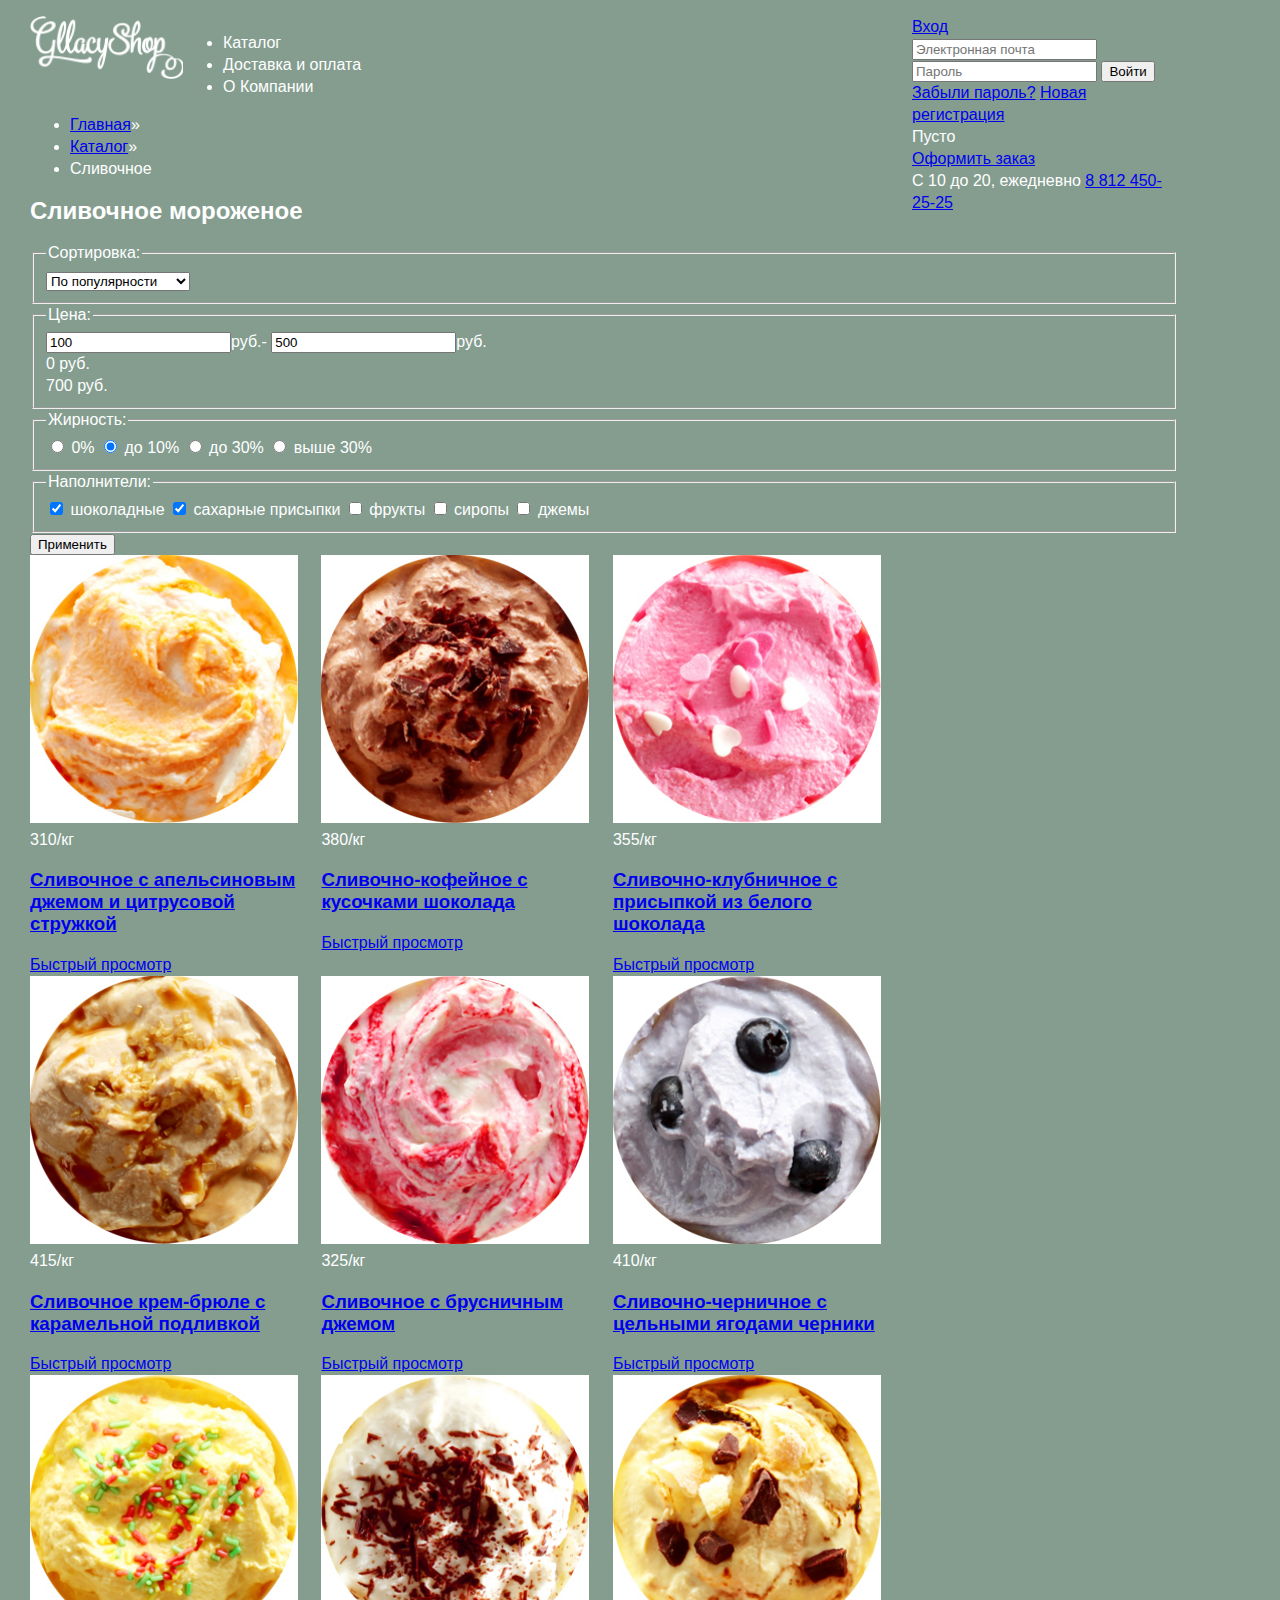
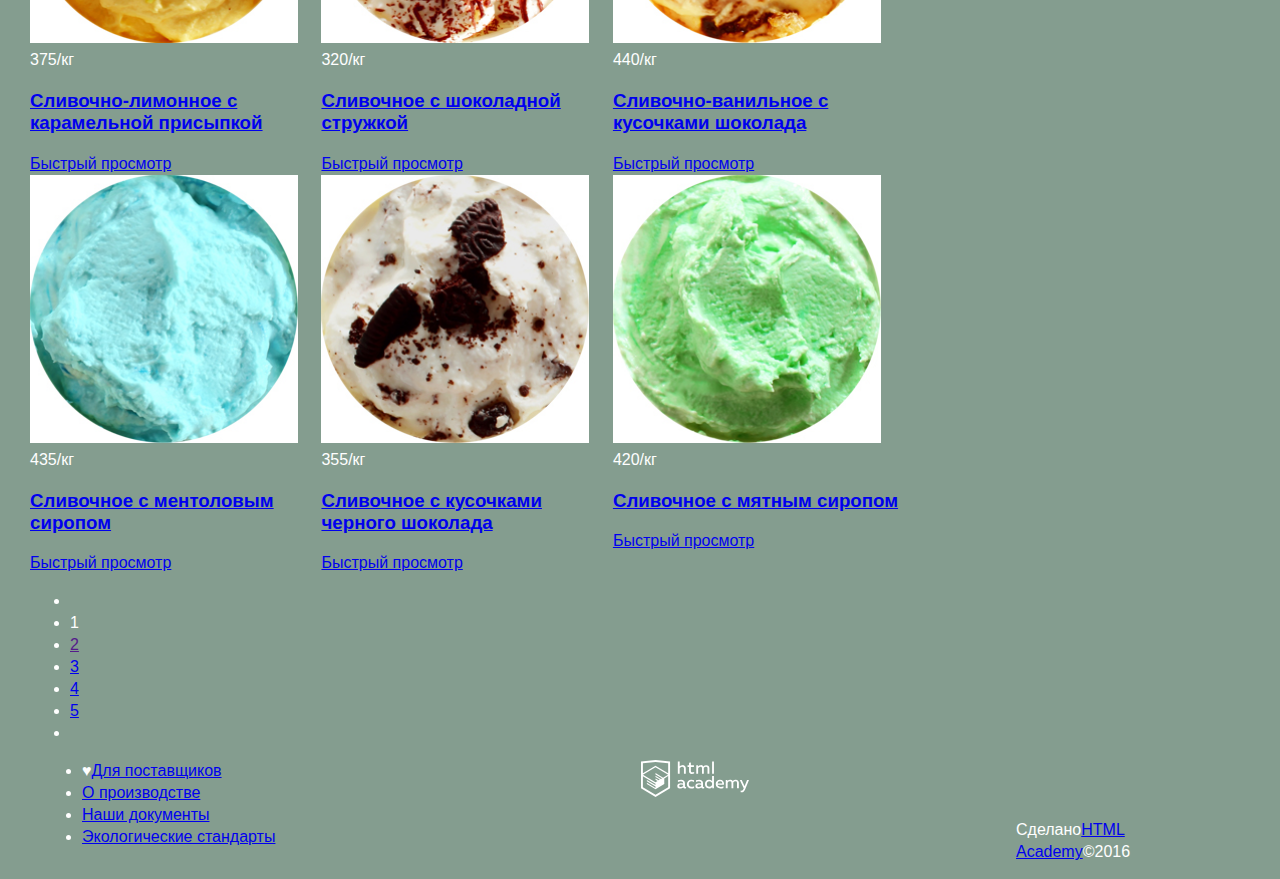
==== commit 2341c171: "С каталогом" ====
--- a/catalog.html
+++ b/catalog.html
@@ -276,7 +276,7 @@
                     </ul>
                     <div class="desinger-logo">
                         <a href="https://htmlacademy.ru">
-                            <img src="img/logohtml.svg" width="108" height="37" alt="Логотип HTML Academy">
+                            <img src="img/logo-html.svg" width="108" height="37" alt="Логотип HTML Academy">
                         </a>
                     </div>
                     <div class="copyright">
--- a/css/style.css
+++ b/css/style.css
@@ -1,5 +1,5 @@
 body {
-    background: #849d8f;
+    background-color: #849d8f; 
     font-family: "Roboto", Arial, Helvetica, sans-serif;
     font-weight: normal;
     font-size: 16px;
@@ -10,7 +10,13 @@
   content: "";
   display: table;
   clear: both;
-
+}
+.to-left {
+    float: left;
+}
+.to-right {
+    float: right;
+}
 h1 {
     font-weight: bold;
     font-size: 24px;
@@ -22,30 +28,58 @@
     font-size: 60px;
     line-height: 60px;
 }
-.header {
-    
+.wrapper {
+    width: 1200px;
+    margin: 0 auto;
+
 }
 .container {
-    width: 1146px;
-    margin: 0 auto;
-    padding: 0 26px;
+    width: 1148px;
+    padding-left: 22px;
+    padding-right: 26px;
+
 }
 .main-logo {
     vertical-align: middle;
     height: 63px;
     width: 153px;
-
-    
+    float: left;
 }
 .main-navigation {
     float: left;
     width: 703px;
     
 }
+.menu-catalog:hover > .sub-menu {
+    display: block;
+    /* не работает*/
+}
+.sub-menu {
+    display: none;
+}
+
 .user-block {
     float: right;
-    width: 266px;
-    
+    width: 266px;  
+}
+.search:hover > .search-field {
+    display: block;
+}
+.search-field {
+    display: none;
+}
+.login:hover > .login-field {
+    display: block;
+    /* не работает*/
+}
+.login-field {
+    display: none;
+}
+.cart:hover > .order-table {
+    display: block;
+}
+.order-table {
+    display: none;
 }
 .head-contact {
     float: right;
@@ -53,10 +87,97 @@
     
 
 }
+.main-content {
+    width: 1148px;
+    margin: 0 auto;
+    padding: 0 26px;
+}
+.slider {
+    margin-right: auto;
+    margin-left: auto;
+}
+.btn-slider {
+    color: white;
+    text-decoration: none;
+    text-shadow: 1px 2px 4px #a0200b;
+    background: linear-gradient(#f26843, #e74a35) #e74a35;
+    font-size: 31px;
+    width: 280px;
+    height: 65px;
+    border-radius: 65px;
+    padding: 10px 36px;
+    display: block;
+
+}
+.banner-block {
+    height: 230px;
+}
+.banner-block-left {
+    width: 560px;
+    float: left;
+}
+.banner-block-right {
+    width: 560px;
+    float: right;
+}
+.popular-items {
+    font-size: 0;
+}
+.item {
+    width: 25%;
+    display: inline-block;
+    vertical-align: top;
+}
+.ifeature-items {
+    min-height: 306px;
+    margin-bottom: 40px; 
+}
+.aside-content {
+    width: 560px;
+    min-height: 220px
+    margin-bottom: 40px; 
+}
+.blog {
+    width: 560px;
+    float: left;
+}
+.bg-subscribe {
+    width: 560px;
+    float: right;
+}
+.map {
+    width: 100%;
+    margin-bottom: 20px;
+    padding-top: 66px;
+    padding-left: 880px;
+}
+.contacts-container {
+    width: 302px;
+    min-height: 305px;
 
 
-
-
-
-
-
+}
+.footer-menu {
+   width: 1148px;
+    margin: 0 auto;
+    padding: 0 26px;
+}
+.footer-social {
+    width: 186px;
+    display: inline-block;
+    vertical-align: top;
+    float: left;
+    padding-right: 215px;
+}
+.footer-menu {
+    width: 344px;
+    padding-right: 215px;
+    float: left;
+}
+.copyright {
+    width: 188px;
+    float: right;
+}
+.feedback {
+    display: none;
+}
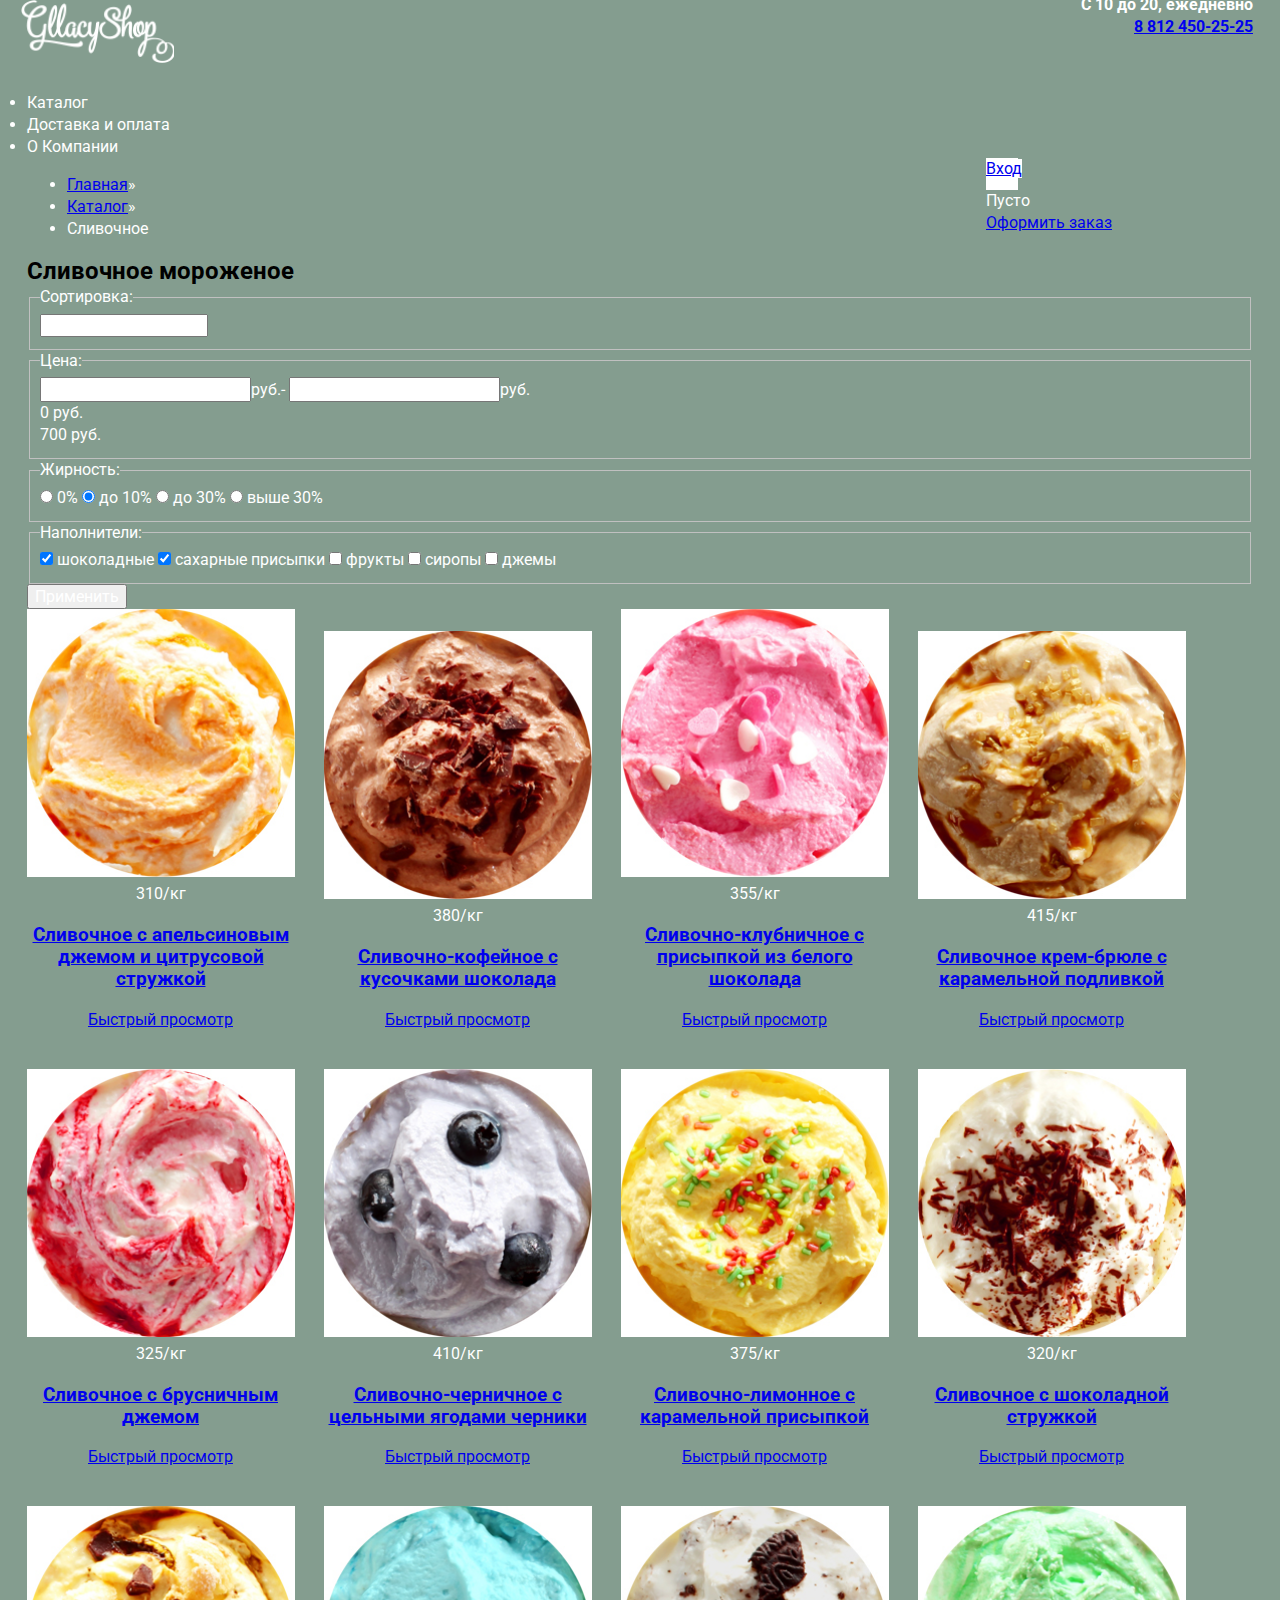
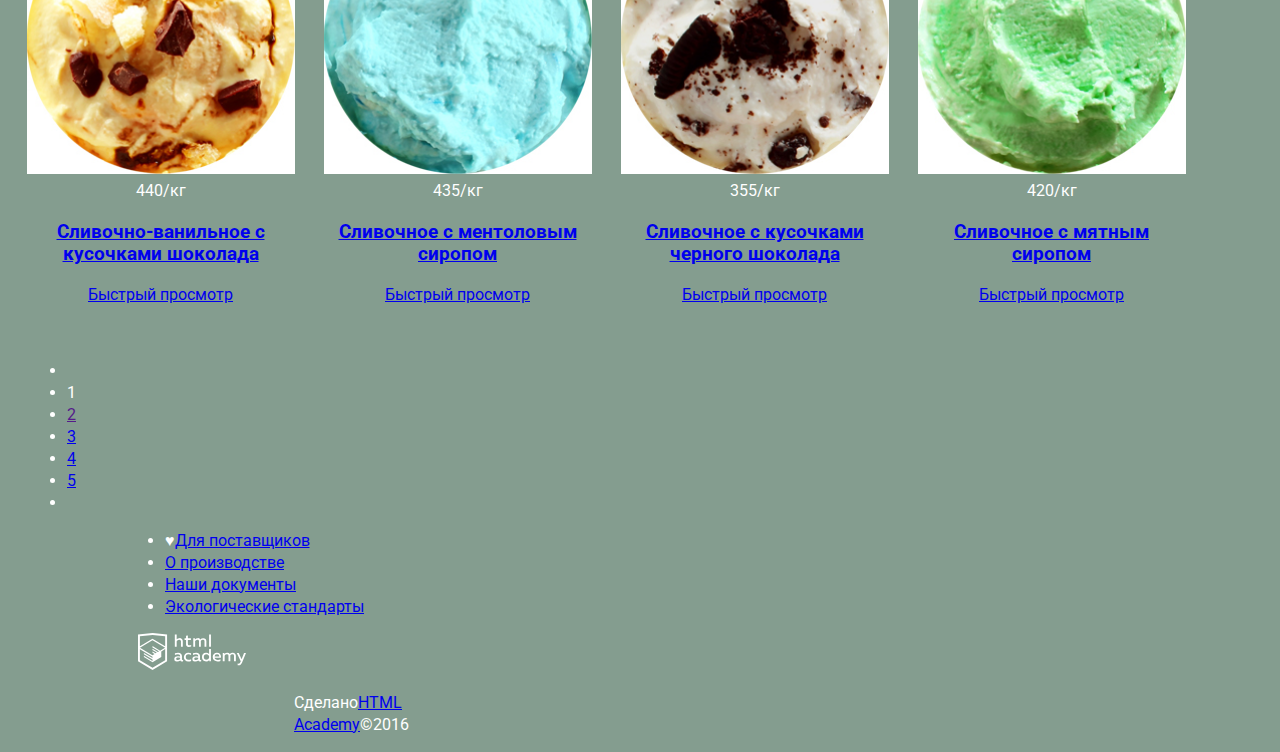
==== commit 4dbcd91d: "— подключен шрифт — normalize.css — описаны все блоки, кроме пагинатора — добавлен спрайт" ====
--- a/catalog.html
+++ b/catalog.html
@@ -3,6 +3,8 @@
     <head>
         <meta charset="UTF-8">
         <title>Каталог: сливочное мороженое</title>
+        <link href="https://fonts.googleapis.com/css?family=Roboto:400,300,500,700,900&nbsp;subset=latin,cyrillic" rel="stylesheet" type="text/css">
+        <link rel="stylesheet" type="text/css" href="css/normalize.css">
         <link href="css/style.css" rel="stylesheet">
     </head>
     <body>
--- a/css/style.css
+++ b/css/style.css
@@ -1,183 +1,442 @@
 body {
-    background-color: #849d8f; 
-    font-family: "Roboto", Arial, Helvetica, sans-serif;
-    font-weight: normal;
+    min-width: 1200px;
+    margin: 0;
+    padding: 0;
+    font-family: "Roboto", Arial, sans-serif;
     font-size: 16px;
+    font-weight: 400;
+    font-style: normal;
     line-height: 22px;
-    color: #ffffff;   
-}
+    color: #FFFFFF;
+    background-color: #849d8f;
+}
+
+.sprite {
+    background-image: url(spritesheet.png);
+    background-repeat: no-repeat;
+    display: block;
+}
+
+.sprite-arrow-left {
+    width: 8px;
+    height: 14px;
+    background-position: -10px -10px;
+}
+
+.sprite-arrow-right {
+    width: 8px;
+    height: 14px;
+    background-position: -38px -10px;
+}
+
+.sprite-cart-defoult {
+    width: 21px;
+    height: 20px;
+    background-position: -66px -10px;
+}
+
+.sprite-cart-hover {
+    width: 21px;
+    height: 20px;
+    background-position: -107px -10px;
+}
+
+.sprite-fb {
+    width: 31px;
+    height: 31px;
+    background-position: -148px -10px;
+}
+
+.sprite-hit {
+    width: 61px;
+    height: 61px;
+    background-position: -10px -61px;
+}
+
+.sprite-icon-cow {
+    width: 50px;
+    height: 50px;
+    background-position: -91px -61px;
+}
+
+.sprite-icon-delete {
+    width: 10px;
+    height: 10px;
+    background-position: -199px -10px;
+}
+
+.sprite-icon-grabnik {
+    width: 50px;
+    height: 50px;
+    background-position: -161px -61px;
+}
+
+.sprite-icon-icecream {
+    width: 50px;
+    height: 50px;
+    background-position: -91px -131px;
+}
+
+.sprite-icon-leaf {
+    width: 50px;
+    height: 50px;
+    background-position: -161px -131px;
+}
+
+.sprite-inst {
+    width: 31px;
+    height: 31px;
+    background-position: -229px -10px;
+}
+
+.sprite-login-hover {
+    width: 20px;
+    height: 19px;
+    background-position: -231px -61px;
+}
+
+.sprite-ruble {
+    width: 33px;
+    height: 37px;
+    background-position: -231px -100px;
+}
+
+.sprite-search-defoult {
+    width: 17px;
+    height: 17px;
+    background-position: -10px -157px;
+}
+
+.sprite-search-hover {
+    width: 17px;
+    height: 17px;
+    background-position: -47px -157px;
+}
+
+.sprite-tw {
+    width: 31px;
+    height: 31px;
+    background-position: -231px -157px;
+}
+
+.sprite-vk {
+    width: 31px;
+    height: 31px;
+    background-position: -10px -208px;
+}
+
 .clearfix::after {
   content: "";
   display: table;
   clear: both;
 }
-.to-left {
-    float: left;
-}
-.to-right {
-    float: right;
-}
+
 h1 {
-    font-weight: bold;
+    margin: 0;
+    padding: 0;
+    font-family: "Roboto", Arial, sans-serif;
     font-size: 24px;
+    font-style: normal;
     line-height: 30px;
+    color: #000000;
 }
 
 h2 {
-    font-weight: bold;
+    margin: 0;
+    padding: 0;
+    font-family: "Roboto", Arial, sans-serif;
     font-size: 60px;
+    font-style: normal;
     line-height: 60px;
 }
+
 .wrapper {
-    width: 1200px;
     margin: 0 auto;
-
-}
+}
+
 .container {
-    width: 1148px;
-    padding-left: 22px;
-    padding-right: 26px;
-
-}
+    position: relative;
+    min-width: 1200px;
+    margin: 0 auto;
+    padding-left: 27px;
+    padding-right: 27px;
+}
+
 .main-logo {
-    vertical-align: middle;
-    height: 63px;
+    position: relative;
+    left: -6px;
     width: 153px;
-    float: left;
-}
+    margin-right: 16px;
+}
+
 .main-navigation {
-    float: left;
-    width: 703px;
-    
-}
+
+}
+.top-nav-list {
+    margin: 0;
+    margin-top: 23px;
+    padding: 0;
+}
+
+.top-nav-list .menu-catalog {
+    float: left; 
+    display: inline-block;
+    height: 32px;
+    font-size: 16px;
+    font-weight: 500;
+    line-height: 18px;
+    border-radius: 16px;
+    vertical-align: top;
+}
+
 .menu-catalog:hover > .sub-menu {
     display: block;
-    /* не работает*/
-}
+}
+
+.menu-catalog:hover {
+  background-color: #f7f6f3;
+}
+
 .sub-menu {
     display: none;
 }
 
 .user-block {
     float: right;
-    width: 266px;  
-}
+    min-width: 267px;
+    max-width: 306px;
+}
+
 .search:hover > .search-field {
     display: block;
 }
+
 .search-field {
     display: none;
 }
-.login:hover > .login-field {
+
+.login {
+    width: 32px;
+    height: 32px;
+    background-color: #ffffff
+}
+
+.login:hover > form {
     display: block;
-    /* не работает*/
-}
-.login-field {
-    display: none;
-}
+}
+
+.login form {
+    display: none;
+}
+
 .cart:hover > .order-table {
     display: block;
 }
+
 .order-table {
     display: none;
 }
+
 .head-contact {
-    float: right;
-    width: 266px;
-    
-
-}
+    position: absolute;
+    top: -6px;
+    right: 27px;
+    width: 180px;
+    height: 50px;
+    font-weight: 700;
+    color: #ffffff;
+    text-align: right;
+}
+
+.catalog-content .container {
+
+}
+
+.catalog-content .container .breadcrumbs {
+    margin: 0;
+    margin-bottom: 5px; 
+    padding: 0;
+    padding-top: 20px;
+}
+
+.catalog-title {
+    margin-bottom: 30px;
+    font-size: 35px;
+    font-weight: 700;
+    line-height: 35px;
+    color: #ffffff;
+}
+
+.slider {
+    position: relative;
+    height: 555px;
+    margin-bottom: 4px;
+}
+
+.slider .slider-base {
+    display: none;
+    height: 555px;
+    padding-top: 318px;
+    text-align: center;
+}
+
+.slider-pagination h2 {
+    display: inline-block;
+    font-size: 60px;
+    font-weight: 800;
+    line-height: 60px;
+    color: #ffffff; 
+    vertical-align: top;
+}
+
+.btn-slider {
+    position: absolute;
+    bottom: 40px;
+    left: 50%;
+}
+
 .main-content {
     width: 1148px;
     margin: 0 auto;
     padding: 0 26px;
 }
-.slider {
-    margin-right: auto;
-    margin-left: auto;
-}
-.btn-slider {
-    color: white;
-    text-decoration: none;
-    text-shadow: 1px 2px 4px #a0200b;
-    background: linear-gradient(#f26843, #e74a35) #e74a35;
-    font-size: 31px;
-    width: 280px;
-    height: 65px;
-    border-radius: 65px;
-    padding: 10px 36px;
-    display: block;
-
-}
+
 .banner-block {
-    height: 230px;
-}
+    width: 1146px;
+    min-height: 229px;
+    padding: 18px;
+    padding-bottom: 24px;
+    color: #ffffff; 
+}
+
 .banner-block-left {
+    float: left;
     width: 560px;
+    min-height: 229px;
+    background-image: url(../img/bg-raspberry.jpg);
+    border-radius: 15px;
+    
+}
+
+.banner-block-right {
+    float: right;
+    width: 560px;
+    min-height: 229px;
+    background-image: url(../img/bg-choko.jpg);
+    border-radius: 15px;
+}
+
+.banner-block-title {
+    margin-bottom: 14px;
+    font-size: 35px;
+    font-weight: 700;
+    color: #ffffff;
+}
+
+.banner-text {
+    margin-bottom: 15px;
+    font-size: 18px;
+    font-weight: 700;
+    line-height: 20px;
+    color: #ffffff;
+}
+
+.btn-banner-block {
+    position: absolute;
+    right: 21px; 
+    bottom: 26px;
+}
+
+.popular-items {
+
+}
+
+.item {
+    display: inline-block;
+    width: 267px;
+    border-radius: 50%;
+    margin-right: 26px;
+    margin-bottom: 38px;
+    text-align: center;
+}
+
+.feature-items {
+    width: 1146px;
+    margin-bottom: 40px;
+    padding-top: 24px;
+    padding-right: 20px;
+    padding-bottom: 16px;
+    padding-left: 20px;
+    border-radius: 15px; 
+    background-image: url(../img/bg-fawley.jpg);
+    background-repeat: no-repeat;
+}
+
+.aside-content {
+    width: 1146px;
+    min-height: 220px;
+    margin-bottom: 40px;
+}
+
+.blog {
     float: left;
-}
-.banner-block-right {
     width: 560px;
-    float: right;
-}
-.popular-items {
-    font-size: 0;
-}
-.item {
-    width: 25%;
-    display: inline-block;
-    vertical-align: top;
-}
-.ifeature-items {
-    min-height: 306px;
-    margin-bottom: 40px; 
-}
-.aside-content {
+    min-height: 220px;
+    margin-right: 26px;
+    border-radius: 15px;
+    background-image: url(../img/bg-strawberry.jpg);
+}
+
+.bg-subscribe {
+    float: left;
     width: 560px;
-    min-height: 220px
-    margin-bottom: 40px; 
-}
-.blog {
-    width: 560px;
-    float: left;
-}
-.bg-subscribe {
-    width: 560px;
-    float: right;
-}
+    min-height: 220px;
+    border-radius: 15px;
+    background-image: url(../img/subscribe.png);
+}
+
 .map {
     width: 100%;
+    height: 430px;
     margin-bottom: 20px;
     padding-top: 66px;
-    padding-left: 880px;
-}
+    background-image: url(../img/map.png);
+    background-repeat: no-repeat;
+}
+
 .contacts-container {
+    position: absolute;
+    z-index: 2;
     width: 302px;
     min-height: 305px;
-
-
-}
+}
+
 .footer-menu {
-   width: 1148px;
+    width: 1148px;
+    min-height: 103px;
     margin: 0 auto;
-    padding: 0 26px;
-}
+    padding: 0 27px;
+}
+
 .footer-social {
-    width: 186px;
-    display: inline-block;
-    vertical-align: top;
     float: left;
-    padding-right: 215px;
-}
-.footer-menu {
+    width: 31px;
+    height: 31px;
+    margin-top: 2px;
+    margin-right: 14px
+}
+
+.designer-block {
+    float: left;
     width: 344px;
     padding-right: 215px;
-    float: left;
-}
+}
+
 .copyright {
     width: 188px;
     float: right;
 }
+
 .feedback {
     display: none;
 }
